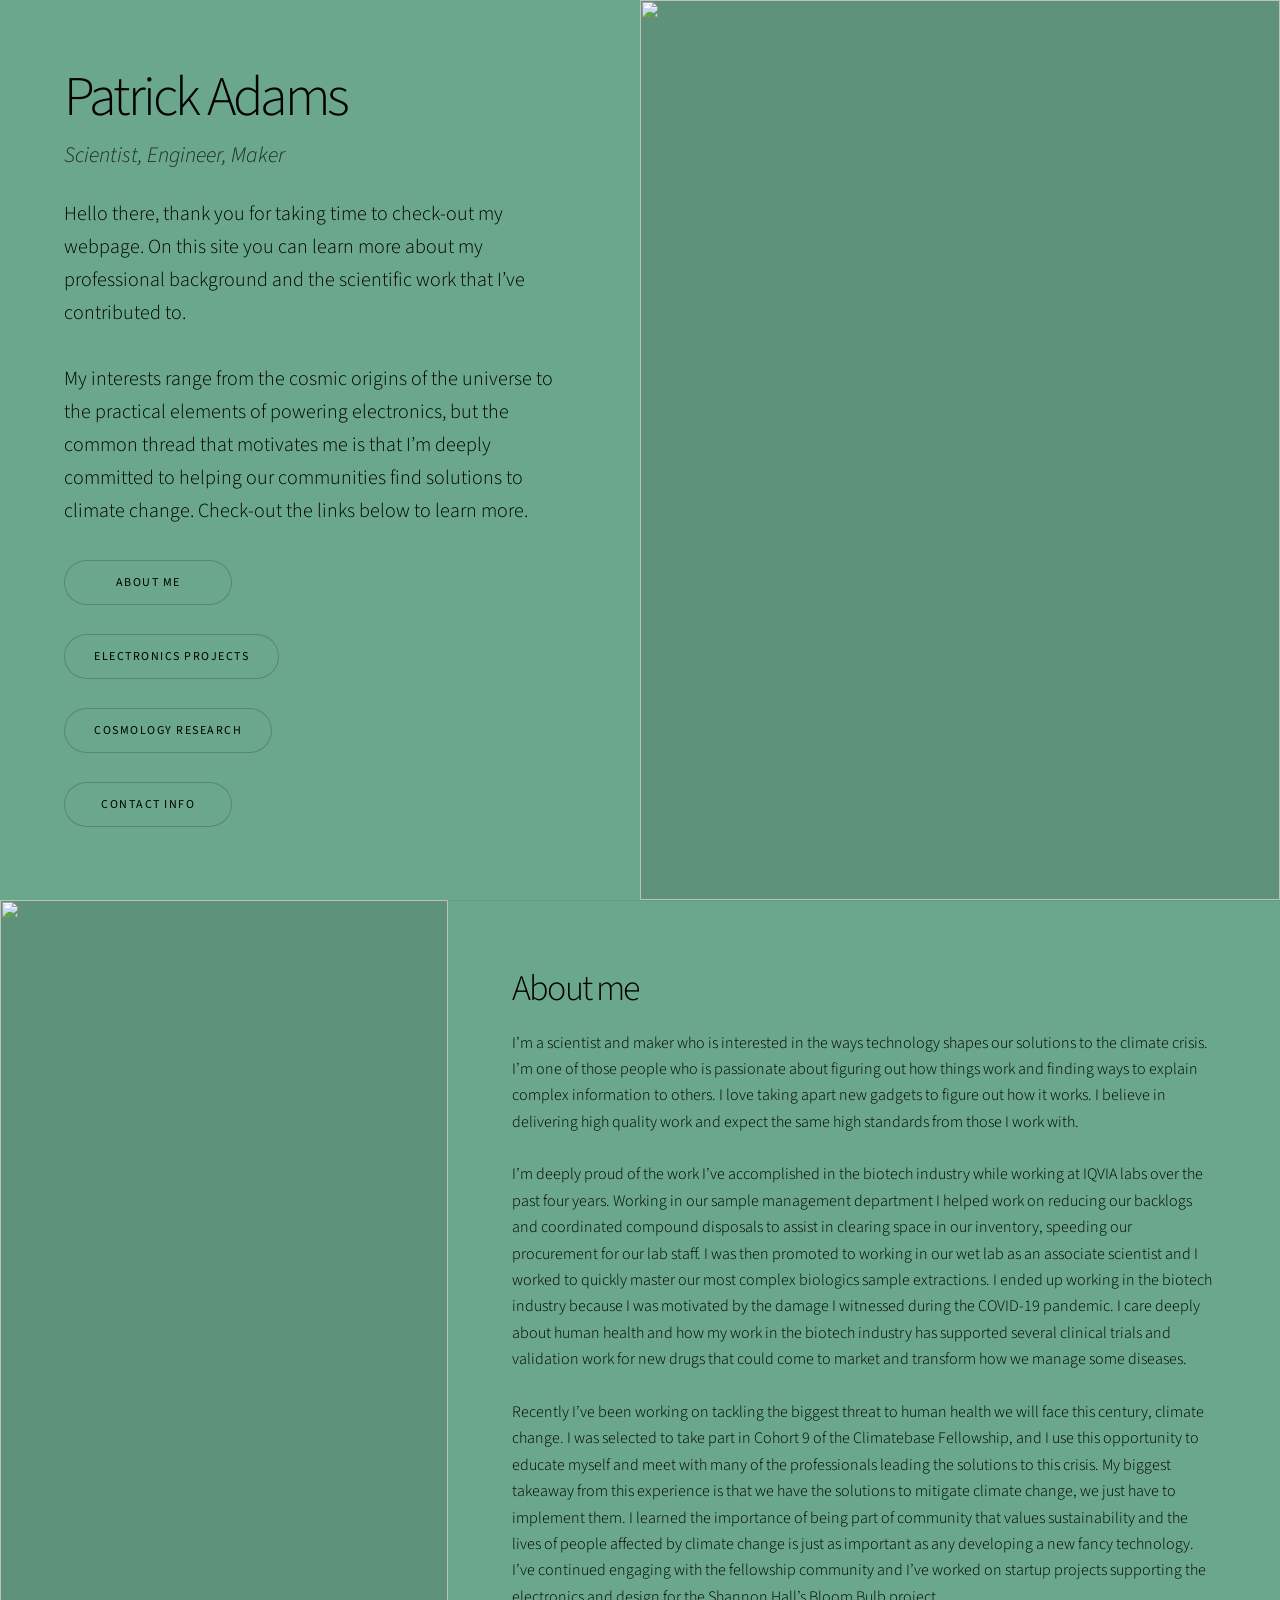
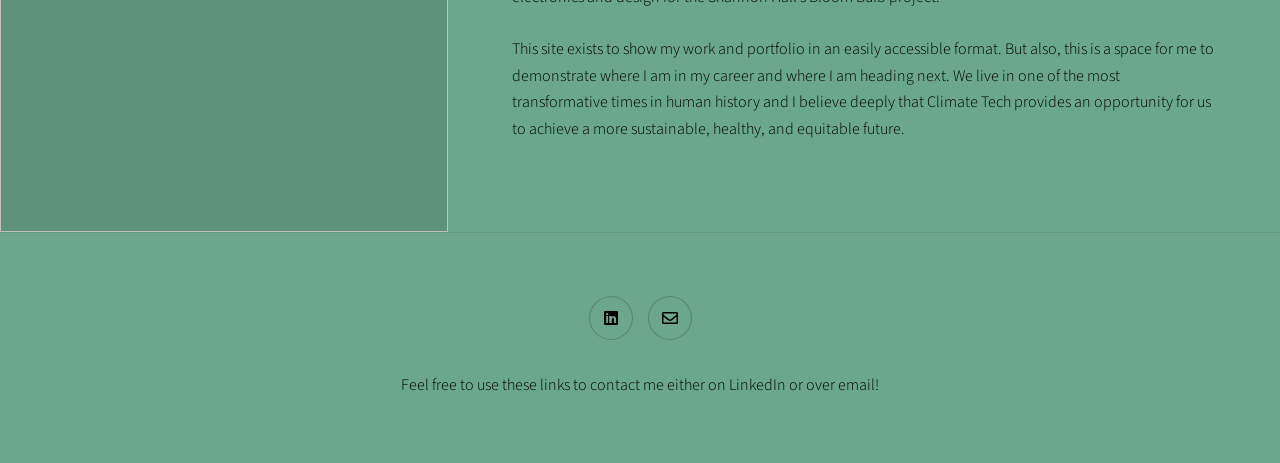
==== index.html @ 227786c7 "Update index.html" ====
<!DOCTYPE HTML>

<html>
	<head>
		<title>Patrick's Professional Portfolio</title>
		<link rel="icon" type="image/x-icon" href="/sequoia.png">
		<meta charset="utf-8" />
		<meta name="viewport" content="width=device-width, initial-scale=1, user-scalable=no" />
		<link rel="stylesheet" href="assets/css/main.css" />
		<noscript><link rel="stylesheet" href="assets/css/noscript.css" /></noscript>
	</head>
	<body class="is-preload">

		<!-- Wrapper -->
			<div id="wrapper" class="divided">

				<!-- Main Intro Section -->
					<section class="banner style1 orient-left content-align-left image-position-center fullscreen onload-image-fade-in onload-content-fade-right color7">
						<div class="content">
							<header>
								<h1>Patrick Adams</h1>
								<p>Scientist, Engineer, Maker </p>
							</header>
							<p class="major"> Hello there, thank you for taking time to check-out my webpage. On this site you can learn more about my professional background and the scientific work that I’ve contributed to. <br><br> 
								My interests range from the cosmic origins of the universe to the practical elements of powering electronics, but the common thread that motivates me is that I’m deeply committed to helping our communities find solutions to climate change. Check-out the links below to learn more.</p>
							<ul class="actions stacked">
								<li> <a href="#aboutme" class="button big wide smooth-scroll-middle">About Me</a></li>
								<li> <a href="./electronics.html" class="button big wide smooth-scroll-middle">Electronics Projects</a> </li>
								<li> <a href="./cosmology.html" class="button big wide smooth-scroll-middle">Cosmology Research</a> </li>
								<li> <a href="#contact" class="button big wide smooth-scroll-middle">Contact Info</a></li>
							</ul>
						</div>
						<div class="image">
							<img src="images/1155.jpg" alt="" />
						</div>
					</section>

				<!-- About me section -->
					<section class="spotlight style1 orient-right content-align-left image-position-center onscroll-image-fade-in color7" id="first">
						<div class="content">
							<header>
								<h2 id="aboutme">About me</h2>
							</header>
								<p>I’m a scientist and maker who is interested in the ways technology shapes our solutions to the climate crisis. I’m one of those people who is passionate about figuring out how things work and finding ways to explain complex information to others. I love taking apart new gadgets to figure out how it works. I believe in delivering high quality work and expect the same high standards from those I work with. <br><br>

I’m deeply proud of the work I’ve accomplished in the biotech industry while working at IQVIA labs over the past four years. Working in our sample management department I helped work on reducing our backlogs and coordinated compound disposals to assist in clearing space in our inventory, speeding our procurement for our lab staff. I was then promoted to working in our wet lab as an associate scientist and I worked to quickly master our most complex biologics sample extractions. I ended up working in the biotech industry because I was motivated by the damage I witnessed during the COVID-19 pandemic. I care deeply about human health and how my work in the biotech industry has supported several clinical trials and validation work for new drugs that could come to market and transform how we manage some diseases.<br><br> 

Recently I’ve been working on tackling the biggest threat to human health we will face this century, climate change. I was selected to take part in Cohort 9 of the Climatebase Fellowship, and I use this opportunity to educate myself and meet with many of the professionals leading the solutions to this crisis. My biggest takeaway from this experience is that we have the solutions to mitigate climate change, we just have to implement them. I learned the importance of being part of community that values sustainability and the lives of people affected by climate change is just as important as any developing a new fancy technology. I’ve continued engaging with the fellowship community and I’ve worked on startup projects supporting the electronics and design for the Shannon Hall’s Bloom Bulb project. <br><br>

This site exists to show my work and portfolio in an easily accessible format. But also, this is a space for me to demonstrate where I am in my career and where I am heading next. We live in one of the most transformative times in human history and I believe deeply that Climate Tech provides an opportunity for us to achieve a more sustainable, healthy, and equitable future.<br><br>
</p>
							
						</div>
						<div class="image">
							<img src="images/20220531_130940.jpg" alt="" />
						</div>
					</section>
	<!-- Footer -->
	<footer class="wrapper style1 align-center color7">
		<div id="contact" class="inner">
			<ul class="icons">
				<li><a href="https://www.linkedin.com/in/patrick-adams-a5ba93146/" target="_blank" class="icon brands style2 fa-linkedin"><span class="label">LinkedIn</span></a></li>
				<li><a href="mailto:padams.infinity@gmail.com" class="icon style2 fa-envelope" target="_blank"><span class="label">Email</span></a></li>
			</ul>
			<p>Feel free to use these links to contact me either on LinkedIn or over email!</p>
		</div>
	</footer>
		


		<!-- Scripts -->
			<script src="assets/js/jquery.min.js"></script>
			<script src="assets/js/jquery.scrollex.min.js"></script>
			<script src="assets/js/jquery.scrolly.min.js"></script>
			<script src="assets/js/browser.min.js"></script>
			<script src="assets/js/breakpoints.min.js"></script>
			<script src="assets/js/util.js"></script>
			<script src="assets/js/main.js"></script>

	</body>
</html>
---- assets/css/main.css ----
@import url(fontawesome-all.min.css);
@import url("https://fonts.googleapis.com/css?family=Source+Sans+Pro:300,300i,400,400i");

/*
	Story by HTML5 UP
	html5up.net | @ajlkn
	Free for personal and commercial use under the CCA 3.0 license (html5up.net/license)
*/

html, body, div, span, applet, object,
iframe, h1, h2, h3, h4, h5, h6, p, blockquote,
pre, a, abbr, acronym, address, big, cite,
code, del, dfn, em, img, ins, kbd, q, s, samp,
small, strike, strong, sub, sup, tt, var, b,
u, i, center, dl, dt, dd, ol, ul, li, fieldset,
form, label, legend, table, caption, tbody,
tfoot, thead, tr, th, td, article, aside,
canvas, details, embed, figure, figcaption,
footer, header, hgroup, menu, nav, output, ruby,
section, summary, time, mark, audio, video {
	margin: 0;
	padding: 0;
	border: 0;
	font-size: 100%;
	font: inherit;
	vertical-align: baseline;}

article, aside, details, figcaption, figure,
footer, header, hgroup, menu, nav, section {
	display: block;}

body {
	line-height: 1;
}

ol, ul {
	list-style: none;
}

blockquote, q {
	quotes: none;
}

	blockquote:before, blockquote:after, q:before, q:after {
		content: '';
		content: none;
	}

table {
	border-collapse: collapse;
	border-spacing: 0;
}

body {
	-webkit-text-size-adjust: none;
}

mark {
	background-color: transparent;
	color: inherit;
}

input::-moz-focus-inner {
	border: 0;
	padding: 0;
}

input, select, textarea {
	-moz-appearance: none;
	-webkit-appearance: none;
	-ms-appearance: none;
	appearance: none;
}

/* Basic */

	@-ms-viewport {
		width: device-width;
	}

	body {
		-ms-overflow-style: scrollbar;
	}

	@media screen and (max-width: 480px) {

		html, body {
			min-width: 320px;
		}

	}

	html {
		box-sizing: border-box;
	}

	*, *:before, *:after {
		box-sizing: inherit;
	}

	body {
		background: #ffffff;
	}

		body.is-preload *, body.is-preload *:before, body.is-preload *:after {
			-moz-animation: none !important;
			-webkit-animation: none !important;
			-ms-animation: none !important;
			animation: none !important;
			-moz-transition: none !important;
			-webkit-transition: none !important;
			-ms-transition: none !important;
			transition: none !important;
		}

/* Type */

	html {
		font-size: 18pt;
	}

		@media screen and (max-width: 1680px) {

			html {
				font-size: 14pt;
			}

		}

		@media screen and (max-width: 1280px) {

			html {
				font-size: 12pt;
			}

		}

		@media screen and (max-width: 736px) {

			html {
				font-size: 11pt;
			}

		}

		@media screen and (max-width: 360px) {

			html {
				font-size: 10pt;
			}

		}

	body {
		background-color: #ffffff;
		color: #000000;
	}

	body, input, select, textarea {
		font-family: "Source Sans Pro", Helvetica, sans-serif;
		font-size: 1rem;
		font-weight: 300;
		line-height: 1.65;
	}

	a {
		-moz-transition: color 0.2s ease-in-out;
		-webkit-transition: color 0.2s ease-in-out;
		-ms-transition: color 0.2s ease-in-out;
		transition: color 0.2s ease-in-out;
		text-decoration: underline;
	}

		a:hover {
			text-decoration: none;
		}

	strong, b {
		font-weight: 400;
	}

	em, i {
		font-style: italic;
	}

	p {
		margin: 0 0 2rem 0;
	}

		p.major {
			font-size: 1.25rem;
		}

	h1, h2, h3, h4, h5, h6 {
		font-weight: 300;
		line-height: 1.375;
		letter-spacing: -0.05em;
		margin: 0 0 1rem 0;
	}

		h1 a, h2 a, h3 a, h4 a, h5 a, h6 a {
			color: inherit;
			text-decoration: none;
		}

	h1 {
		font-size: 3.5rem;
		line-height: 1.2;
	}

	h2 {
		font-size: 2.25rem;
	}

	h3 {
		font-size: 1.5rem;
	}

	h4 {
		font-size: 1.1rem;
	}

	h5 {
		font-size: 0.9rem;
	}

	h6 {
		font-size: 0.7rem;
	}

	sub {
		font-size: 0.8rem;
		position: relative;
		top: 0.5rem;
	}

	sup {
		font-size: 0.8rem;
		position: relative;
		top: -0.5rem;
	}

	blockquote {
		border-left: solid 4px;
		font-style: italic;
		margin: 0 0 2rem 0;
		padding: 0.5rem 0 0.5rem 2rem;
	}

	code {
		border-radius: 4px;
		font-family: "Courier New", monospace;
		font-size: 0.9em;
		margin: 0 0.25rem;
		padding: 0.25rem 0.325rem;
	}

	pre {
		-webkit-overflow-scrolling: touch;
		font-family: "Courier New", monospace;
		font-size: 0.9em;
		margin: 0 0 2rem 0;
	}

		pre code {
			display: block;
			line-height: 1.5;
			padding: 0.75rem 1rem;
			overflow-x: auto;
		}

	hr {
		border: 0;
		border-bottom: solid 1px;
		margin: 2.5rem 0;
	}

		hr.major {
			margin: 3.5rem 0;
		}

	.align-left {
		text-align: left;
	}

	.align-center {
		text-align: center;
	}

	.align-right {
		text-align: right;
	}

	@media screen and (max-width: 736px) {

		p.major {
			font-size: 1.1rem;
		}

		h1 {
			font-size: 2.5rem;
		}

		h2 {
			font-size: 2rem;
		}

		h3 {
			font-size: 1.25rem;
		}

		h4 {
			font-size: 1rem;
		}

	}

	input, select, textarea {
		color: #000000;
	}

	a {
		color: #000000;
	}

		a:hover {
			color: #47D3E5;
		}

	strong, b {
		color: #000000;
	}

	h1, h2, h3, h4, h5, h6 {
		color: #000000;
	}

	blockquote {
		border-left-color: rgba(0, 0, 0, 0.2);
	}

	code {
		background: rgba(0, 0, 0, 0.05);
		border-color: rgba(0, 0, 0, 0.2);
	}

	hr {
		border-bottom-color: rgba(0, 0, 0, 0.2);
	}

/* Row */

	.row {
		display: flex;
		flex-wrap: wrap;
		box-sizing: border-box;
		align-items: stretch;
	}

		.row > * {
			box-sizing: border-box;
		}

		.row.gtr-uniform > * > :last-child {
			margin-bottom: 0;
		}

		.row.aln-left {
			justify-content: flex-start;
		}

		.row.aln-center {
			justify-content: center;
		}

		.row.aln-right {
			justify-content: flex-end;
		}

		.row.aln-top {
			align-items: flex-start;
		}

		.row.aln-middle {
			align-items: center;
		}

		.row.aln-bottom {
			align-items: flex-end;
		}

		.row > .imp {
			order: -1;
		}

		.row > .col-1 {
			width: 8.33333%;
		}

		.row > .off-1 {
			margin-left: 8.33333%;
		}

		.row > .col-2 {
			width: 16.66667%;
		}

		.row > .off-2 {
			margin-left: 16.66667%;
		}

		.row > .col-3 {
			width: 25%;
		}

		.row > .off-3 {
			margin-left: 25%;
		}

		.row > .col-4 {
			width: 33.33333%;
		}

		.row > .off-4 {
			margin-left: 33.33333%;
		}

		.row > .col-5 {
			width: 41.66667%;
		}

		.row > .off-5 {
			margin-left: 41.66667%;
		}

		.row > .col-6 {
			width: 50%;
		}

		.row > .off-6 {
			margin-left: 50%;
		}

		.row > .col-7 {
			width: 58.33333%;
		}

		.row > .off-7 {
			margin-left: 58.33333%;
		}

		.row > .col-8 {
			width: 66.66667%;
		}

		.row > .off-8 {
			margin-left: 66.66667%;
		}

		.row > .col-9 {
			width: 75%;
		}

		.row > .off-9 {
			margin-left: 75%;
		}

		.row > .col-10 {
			width: 83.33333%;
		}

		.row > .off-10 {
			margin-left: 83.33333%;
		}

		.row > .col-11 {
			width: 91.66667%;
		}

		.row > .off-11 {
			margin-left: 91.66667%;
		}

		.row > .col-12 {
			width: 100%;
		}

		.row > .off-12 {
			margin-left: 100%;
		}

		.row.gtr-0 {
			margin-top: 0;
			margin-left: 0rem;
		}

			.row.gtr-0 > * {
				padding: 0 0 0 0rem;
			}

			.row.gtr-0.gtr-uniform {
				margin-top: 0rem;
			}

				.row.gtr-0.gtr-uniform > * {
					padding-top: 0rem;
				}

		.row.gtr-25 {
			margin-top: 0;
			margin-left: -0.5rem;
		}

			.row.gtr-25 > * {
				padding: 0 0 0 0.5rem;
			}

			.row.gtr-25.gtr-uniform {
				margin-top: -0.5rem;
			}

				.row.gtr-25.gtr-uniform > * {
					padding-top: 0.5rem;
				}

		.row.gtr-50 {
			margin-top: 0;
			margin-left: -1rem;
		}

			.row.gtr-50 > * {
				padding: 0 0 0 1rem;
			}

			.row.gtr-50.gtr-uniform {
				margin-top: -1rem;
			}

				.row.gtr-50.gtr-uniform > * {
					padding-top: 1rem;
				}

		.row {
			margin-top: 0;
			margin-left: -2rem;
		}

			.row > * {
				padding: 0 0 0 2rem;
			}

			.row.gtr-uniform {
				margin-top: -2rem;
			}

				.row.gtr-uniform > * {
					padding-top: 2rem;
				}

		.row.gtr-150 {
			margin-top: 0;
			margin-left: -3rem;
		}

			.row.gtr-150 > * {
				padding: 0 0 0 3rem;
			}

			.row.gtr-150.gtr-uniform {
				margin-top: -3rem;
			}

				.row.gtr-150.gtr-uniform > * {
					padding-top: 3rem;
				}

		.row.gtr-200 {
			margin-top: 0;
			margin-left: -4rem;
		}

			.row.gtr-200 > * {
				padding: 0 0 0 4rem;
			}

			.row.gtr-200.gtr-uniform {
				margin-top: -4rem;
			}

				.row.gtr-200.gtr-uniform > * {
					padding-top: 4rem;
				}

		@media screen and (max-width: 1680px) {

			.row {
				display: flex;
				flex-wrap: wrap;
				box-sizing: border-box;
				align-items: stretch;
			}

				.row > * {
					box-sizing: border-box;
				}

				.row.gtr-uniform > * > :last-child {
					margin-bottom: 0;
				}

				.row.aln-left {
					justify-content: flex-start;
				}

				.row.aln-center {
					justify-content: center;
				}

				.row.aln-right {
					justify-content: flex-end;
				}

				.row.aln-top {
					align-items: flex-start;
				}

				.row.aln-middle {
					align-items: center;
				}

				.row.aln-bottom {
					align-items: flex-end;
				}

				.row > .imp-xlarge {
					order: -1;
				}

				.row > .col-1-xlarge {
					width: 8.33333%;
				}

				.row > .off-1-xlarge {
					margin-left: 8.33333%;
				}

				.row > .col-2-xlarge {
					width: 16.66667%;
				}

				.row > .off-2-xlarge {
					margin-left: 16.66667%;
				}

				.row > .col-3-xlarge {
					width: 25%;
				}

				.row > .off-3-xlarge {
					margin-left: 25%;
				}

				.row > .col-4-xlarge {
					width: 33.33333%;
				}

				.row > .off-4-xlarge {
					margin-left: 33.33333%;
				}

				.row > .col-5-xlarge {
					width: 41.66667%;
				}

				.row > .off-5-xlarge {
					margin-left: 41.66667%;
				}

				.row > .col-6-xlarge {
					width: 50%;
				}

				.row > .off-6-xlarge {
					margin-left: 50%;
				}

				.row > .col-7-xlarge {
					width: 58.33333%;
				}

				.row > .off-7-xlarge {
					margin-left: 58.33333%;
				}

				.row > .col-8-xlarge {
					width: 66.66667%;
				}

				.row > .off-8-xlarge {
					margin-left: 66.66667%;
				}

				.row > .col-9-xlarge {
					width: 75%;
				}

				.row > .off-9-xlarge {
					margin-left: 75%;
				}

				.row > .col-10-xlarge {
					width: 83.33333%;
				}

				.row > .off-10-xlarge {
					margin-left: 83.33333%;
				}

				.row > .col-11-xlarge {
					width: 91.66667%;
				}

				.row > .off-11-xlarge {
					margin-left: 91.66667%;
				}

				.row > .col-12-xlarge {
					width: 100%;
				}

				.row > .off-12-xlarge {
					margin-left: 100%;
				}

				.row.gtr-0 {
					margin-top: 0;
					margin-left: 0rem;
				}

					.row.gtr-0 > * {
						padding: 0 0 0 0rem;
					}

					.row.gtr-0.gtr-uniform {
						margin-top: 0rem;
					}

						.row.gtr-0.gtr-uniform > * {
							padding-top: 0rem;
						}

				.row.gtr-25 {
					margin-top: 0;
					margin-left: -0.5rem;
				}

					.row.gtr-25 > * {
						padding: 0 0 0 0.5rem;
					}

					.row.gtr-25.gtr-uniform {
						margin-top: -0.5rem;
					}

						.row.gtr-25.gtr-uniform > * {
							padding-top: 0.5rem;
						}

				.row.gtr-50 {
					margin-top: 0;
					margin-left: -1rem;
				}

					.row.gtr-50 > * {
						padding: 0 0 0 1rem;
					}

					.row.gtr-50.gtr-uniform {
						margin-top: -1rem;
					}

						.row.gtr-50.gtr-uniform > * {
							padding-top: 1rem;
						}

				.row {
					margin-top: 0;
					margin-left: -2rem;
				}

					.row > * {
						padding: 0 0 0 2rem;
					}

					.row.gtr-uniform {
						margin-top: -2rem;
					}

						.row.gtr-uniform > * {
							padding-top: 2rem;
						}

				.row.gtr-150 {
					margin-top: 0;
					margin-left: -3rem;
				}

					.row.gtr-150 > * {
						padding: 0 0 0 3rem;
					}

					.row.gtr-150.gtr-uniform {
						margin-top: -3rem;
					}

						.row.gtr-150.gtr-uniform > * {
							padding-top: 3rem;
						}

				.row.gtr-200 {
					margin-top: 0;
					margin-left: -4rem;
				}

					.row.gtr-200 > * {
						padding: 0 0 0 4rem;
					}

					.row.gtr-200.gtr-uniform {
						margin-top: -4rem;
					}

						.row.gtr-200.gtr-uniform > * {
							padding-top: 4rem;
						}

		}

		@media screen and (max-width: 1280px) {

			.row {
				display: flex;
				flex-wrap: wrap;
				box-sizing: border-box;
				align-items: stretch;
			}

				.row > * {
					box-sizing: border-box;
				}

				.row.gtr-uniform > * > :last-child {
					margin-bottom: 0;
				}

				.row.aln-left {
					justify-content: flex-start;
				}

				.row.aln-center {
					justify-content: center;
				}

				.row.aln-right {
					justify-content: flex-end;
				}

				.row.aln-top {
					align-items: flex-start;
				}

				.row.aln-middle {
					align-items: center;
				}

				.row.aln-bottom {
					align-items: flex-end;
				}

				.row > .imp-large {
					order: -1;
				}

				.row > .col-1-large {
					width: 8.33333%;
				}

				.row > .off-1-large {
					margin-left: 8.33333%;
				}

				.row > .col-2-large {
					width: 16.66667%;
				}

				.row > .off-2-large {
					margin-left: 16.66667%;
				}

				.row > .col-3-large {
					width: 25%;
				}

				.row > .off-3-large {
					margin-left: 25%;
				}

				.row > .col-4-large {
					width: 33.33333%;
				}

				.row > .off-4-large {
					margin-left: 33.33333%;
				}

				.row > .col-5-large {
					width: 41.66667%;
				}

				.row > .off-5-large {
					margin-left: 41.66667%;
				}

				.row > .col-6-large {
					width: 50%;
				}

				.row > .off-6-large {
					margin-left: 50%;
				}

				.row > .col-7-large {
					width: 58.33333%;
				}

				.row > .off-7-large {
					margin-left: 58.33333%;
				}

				.row > .col-8-large {
					width: 66.66667%;
				}

				.row > .off-8-large {
					margin-left: 66.66667%;
				}

				.row > .col-9-large {
					width: 75%;
				}

				.row > .off-9-large {
					margin-left: 75%;
				}

				.row > .col-10-large {
					width: 83.33333%;
				}

				.row > .off-10-large {
					margin-left: 83.33333%;
				}

				.row > .col-11-large {
					width: 91.66667%;
				}

				.row > .off-11-large {
					margin-left: 91.66667%;
				}

				.row > .col-12-large {
					width: 100%;
				}

				.row > .off-12-large {
					margin-left: 100%;
				}

				.row.gtr-0 {
					margin-top: 0;
					margin-left: 0rem;
				}

					.row.gtr-0 > * {
						padding: 0 0 0 0rem;
					}

					.row.gtr-0.gtr-uniform {
						margin-top: 0rem;
					}

						.row.gtr-0.gtr-uniform > * {
							padding-top: 0rem;
						}

				.row.gtr-25 {
					margin-top: 0;
					margin-left: -0.5rem;
				}

					.row.gtr-25 > * {
						padding: 0 0 0 0.5rem;
					}

					.row.gtr-25.gtr-uniform {
						margin-top: -0.5rem;
					}

						.row.gtr-25.gtr-uniform > * {
							padding-top: 0.5rem;
						}

				.row.gtr-50 {
					margin-top: 0;
					margin-left: -1rem;
				}

					.row.gtr-50 > * {
						padding: 0 0 0 1rem;
					}

					.row.gtr-50.gtr-uniform {
						margin-top: -1rem;
					}

						.row.gtr-50.gtr-uniform > * {
							padding-top: 1rem;
						}

				.row {
					margin-top: 0;
					margin-left: -2rem;
				}

					.row > * {
						padding: 0 0 0 2rem;
					}

					.row.gtr-uniform {
						margin-top: -2rem;
					}

						.row.gtr-uniform > * {
							padding-top: 2rem;
						}

				.row.gtr-150 {
					margin-top: 0;
					margin-left: -3rem;
				}

					.row.gtr-150 > * {
						padding: 0 0 0 3rem;
					}

					.row.gtr-150.gtr-uniform {
						margin-top: -3rem;
					}

						.row.gtr-150.gtr-uniform > * {
							padding-top: 3rem;
						}

				.row.gtr-200 {
					margin-top: 0;
					margin-left: -4rem;
				}

					.row.gtr-200 > * {
						padding: 0 0 0 4rem;
					}

					.row.gtr-200.gtr-uniform {
						margin-top: -4rem;
					}

						.row.gtr-200.gtr-uniform > * {
							padding-top: 4rem;
						}

		}

		@media screen and (max-width: 980px) {

			.row {
				display: flex;
				flex-wrap: wrap;
				box-sizing: border-box;
				align-items: stretch;
			}

				.row > * {
					box-sizing: border-box;
				}

				.row.gtr-uniform > * > :last-child {
					margin-bottom: 0;
				}

				.row.aln-left {
					justify-content: flex-start;
				}

				.row.aln-center {
					justify-content: center;
				}

				.row.aln-right {
					justify-content: flex-end;
				}

				.row.aln-top {
					align-items: flex-start;
				}

				.row.aln-middle {
					align-items: center;
				}

				.row.aln-bottom {
					align-items: flex-end;
				}

				.row > .imp-medium {
					order: -1;
				}

				.row > .col-1-medium {
					width: 8.33333%;
				}

				.row > .off-1-medium {
					margin-left: 8.33333%;
				}

				.row > .col-2-medium {
					width: 16.66667%;
				}

				.row > .off-2-medium {
					margin-left: 16.66667%;
				}

				.row > .col-3-medium {
					width: 25%;
				}

				.row > .off-3-medium {
					margin-left: 25%;
				}

				.row > .col-4-medium {
					width: 33.33333%;
				}

				.row > .off-4-medium {
					margin-left: 33.33333%;
				}

				.row > .col-5-medium {
					width: 41.66667%;
				}

				.row > .off-5-medium {
					margin-left: 41.66667%;
				}

				.row > .col-6-medium {
					width: 50%;
				}

				.row > .off-6-medium {
					margin-left: 50%;
				}

				.row > .col-7-medium {
					width: 58.33333%;
				}

				.row > .off-7-medium {
					margin-left: 58.33333%;
				}

				.row > .col-8-medium {
					width: 66.66667%;
				}

				.row > .off-8-medium {
					margin-left: 66.66667%;
				}

				.row > .col-9-medium {
					width: 75%;
				}

				.row > .off-9-medium {
					margin-left: 75%;
				}

				.row > .col-10-medium {
					width: 83.33333%;
				}

				.row > .off-10-medium {
					margin-left: 83.33333%;
				}

				.row > .col-11-medium {
					width: 91.66667%;
				}

				.row > .off-11-medium {
					margin-left: 91.66667%;
				}

				.row > .col-12-medium {
					width: 100%;
				}

				.row > .off-12-medium {
					margin-left: 100%;
				}

				.row.gtr-0 {
					margin-top: 0;
					margin-left: 0rem;
				}

					.row.gtr-0 > * {
						padding: 0 0 0 0rem;
					}

					.row.gtr-0.gtr-uniform {
						margin-top: 0rem;
					}

						.row.gtr-0.gtr-uniform > * {
							padding-top: 0rem;
						}

				.row.gtr-25 {
					margin-top: 0;
					margin-left: -0.5rem;
				}

					.row.gtr-25 > * {
						padding: 0 0 0 0.5rem;
					}

					.row.gtr-25.gtr-uniform {
						margin-top: -0.5rem;
					}

						.row.gtr-25.gtr-uniform > * {
							padding-top: 0.5rem;
						}

				.row.gtr-50 {
					margin-top: 0;
					margin-left: -1rem;
				}

					.row.gtr-50 > * {
						padding: 0 0 0 1rem;
					}

					.row.gtr-50.gtr-uniform {
						margin-top: -1rem;
					}

						.row.gtr-50.gtr-uniform > * {
							padding-top: 1rem;
						}

				.row {
					margin-top: 0;
					margin-left: -2rem;
				}

					.row > * {
						padding: 0 0 0 2rem;
					}

					.row.gtr-uniform {
						margin-top: -2rem;
					}

						.row.gtr-uniform > * {
							padding-top: 2rem;
						}

				.row.gtr-150 {
					margin-top: 0;
					margin-left: -3rem;
				}

					.row.gtr-150 > * {
						padding: 0 0 0 3rem;
					}

					.row.gtr-150.gtr-uniform {
						margin-top: -3rem;
					}

						.row.gtr-150.gtr-uniform > * {
							padding-top: 3rem;
						}

				.row.gtr-200 {
					margin-top: 0;
					margin-left: -4rem;
				}

					.row.gtr-200 > * {
						padding: 0 0 0 4rem;
					}

					.row.gtr-200.gtr-uniform {
						margin-top: -4rem;
					}

						.row.gtr-200.gtr-uniform > * {
							padding-top: 4rem;
						}

		}

		@media screen and (max-width: 736px) {

			.row {
				display: flex;
				flex-wrap: wrap;
				box-sizing: border-box;
				align-items: stretch;
			}

				.row > * {
					box-sizing: border-box;
				}

				.row.gtr-uniform > * > :last-child {
					margin-bottom: 0;
				}

				.row.aln-left {
					justify-content: flex-start;
				}

				.row.aln-center {
					justify-content: center;
				}

				.row.aln-right {
					justify-content: flex-end;
				}

				.row.aln-top {
					align-items: flex-start;
				}

				.row.aln-middle {
					align-items: center;
				}

				.row.aln-bottom {
					align-items: flex-end;
				}

				.row > .imp-small {
					order: -1;
				}

				.row > .col-1-small {
					width: 8.33333%;
				}

				.row > .off-1-small {
					margin-left: 8.33333%;
				}

				.row > .col-2-small {
					width: 16.66667%;
				}

				.row > .off-2-small {
					margin-left: 16.66667%;
				}

				.row > .col-3-small {
					width: 25%;
				}

				.row > .off-3-small {
					margin-left: 25%;
				}

				.row > .col-4-small {
					width: 33.33333%;
				}

				.row > .off-4-small {
					margin-left: 33.33333%;
				}

				.row > .col-5-small {
					width: 41.66667%;
				}

				.row > .off-5-small {
					margin-left: 41.66667%;
				}

				.row > .col-6-small {
					width: 50%;
				}

				.row > .off-6-small {
					margin-left: 50%;
				}

				.row > .col-7-small {
					width: 58.33333%;
				}

				.row > .off-7-small {
					margin-left: 58.33333%;
				}

				.row > .col-8-small {
					width: 66.66667%;
				}

				.row > .off-8-small {
					margin-left: 66.66667%;
				}

				.row > .col-9-small {
					width: 75%;
				}

				.row > .off-9-small {
					margin-left: 75%;
				}

				.row > .col-10-small {
					width: 83.33333%;
				}

				.row > .off-10-small {
					margin-left: 83.33333%;
				}

				.row > .col-11-small {
					width: 91.66667%;
				}

				.row > .off-11-small {
					margin-left: 91.66667%;
				}

				.row > .col-12-small {
					width: 100%;
				}

				.row > .off-12-small {
					margin-left: 100%;
				}

				.row.gtr-0 {
					margin-top: 0;
					margin-left: 0rem;
				}

					.row.gtr-0 > * {
						padding: 0 0 0 0rem;
					}

					.row.gtr-0.gtr-uniform {
						margin-top: 0rem;
					}

						.row.gtr-0.gtr-uniform > * {
							padding-top: 0rem;
						}

				.row.gtr-25 {
					margin-top: 0;
					margin-left: -0.5rem;
				}

					.row.gtr-25 > * {
						padding: 0 0 0 0.5rem;
					}

					.row.gtr-25.gtr-uniform {
						margin-top: -0.5rem;
					}

						.row.gtr-25.gtr-uniform > * {
							padding-top: 0.5rem;
						}

				.row.gtr-50 {
					margin-top: 0;
					margin-left: -1rem;
				}

					.row.gtr-50 > * {
						padding: 0 0 0 1rem;
					}

					.row.gtr-50.gtr-uniform {
						margin-top: -1rem;
					}

						.row.gtr-50.gtr-uniform > * {
							padding-top: 1rem;
						}

				.row {
					margin-top: 0;
					margin-left: -2rem;
				}

					.row > * {
						padding: 0 0 0 2rem;
					}

					.row.gtr-uniform {
						margin-top: -2rem;
					}

						.row.gtr-uniform > * {
							padding-top: 2rem;
						}

				.row.gtr-150 {
					margin-top: 0;
					margin-left: -3rem;
				}

					.row.gtr-150 > * {
						padding: 0 0 0 3rem;
					}

					.row.gtr-150.gtr-uniform {
						margin-top: -3rem;
					}

						.row.gtr-150.gtr-uniform > * {
							padding-top: 3rem;
						}

				.row.gtr-200 {
					margin-top: 0;
					margin-left: -4rem;
				}

					.row.gtr-200 > * {
						padding: 0 0 0 4rem;
					}

					.row.gtr-200.gtr-uniform {
						margin-top: -4rem;
					}

						.row.gtr-200.gtr-uniform > * {
							padding-top: 4rem;
						}

		}

		@media screen and (max-width: 480px) {

			.row {
				display: flex;
				flex-wrap: wrap;
				box-sizing: border-box;
				align-items: stretch;
			}

				.row > * {
					box-sizing: border-box;
				}

				.row.gtr-uniform > * > :last-child {
					margin-bottom: 0;
				}

				.row.aln-left {
					justify-content: flex-start;
				}

				.row.aln-center {
					justify-content: center;
				}

				.row.aln-right {
					justify-content: flex-end;
				}

				.row.aln-top {
					align-items: flex-start;
				}

				.row.aln-middle {
					align-items: center;
				}

				.row.aln-bottom {
					align-items: flex-end;
				}

				.row > .imp-xsmall {
					order: -1;
				}

				.row > .col-1-xsmall {
					width: 8.33333%;
				}

				.row > .off-1-xsmall {
					margin-left: 8.33333%;
				}

				.row > .col-2-xsmall {
					width: 16.66667%;
				}

				.row > .off-2-xsmall {
					margin-left: 16.66667%;
				}

				.row > .col-3-xsmall {
					width: 25%;
				}

				.row > .off-3-xsmall {
					margin-left: 25%;
				}

				.row > .col-4-xsmall {
					width: 33.33333%;
				}

				.row > .off-4-xsmall {
					margin-left: 33.33333%;
				}

				.row > .col-5-xsmall {
					width: 41.66667%;
				}

				.row > .off-5-xsmall {
					margin-left: 41.66667%;
				}

				.row > .col-6-xsmall {
					width: 50%;
				}

				.row > .off-6-xsmall {
					margin-left: 50%;
				}

				.row > .col-7-xsmall {
					width: 58.33333%;
				}

				.row > .off-7-xsmall {
					margin-left: 58.33333%;
				}

				.row > .col-8-xsmall {
					width: 66.66667%;
				}

				.row > .off-8-xsmall {
					margin-left: 66.66667%;
				}

				.row > .col-9-xsmall {
					width: 75%;
				}

				.row > .off-9-xsmall {
					margin-left: 75%;
				}

				.row > .col-10-xsmall {
					width: 83.33333%;
				}

				.row > .off-10-xsmall {
					margin-left: 83.33333%;
				}

				.row > .col-11-xsmall {
					width: 91.66667%;
				}

				.row > .off-11-xsmall {
					margin-left: 91.66667%;
				}

				.row > .col-12-xsmall {
					width: 100%;
				}

				.row > .off-12-xsmall {
					margin-left: 100%;
				}

				.row.gtr-0 {
					margin-top: 0;
					margin-left: 0rem;
				}

					.row.gtr-0 > * {
						padding: 0 0 0 0rem;
					}

					.row.gtr-0.gtr-uniform {
						margin-top: 0rem;
					}

						.row.gtr-0.gtr-uniform > * {
							padding-top: 0rem;
						}

				.row.gtr-25 {
					margin-top: 0;
					margin-left: -0.5rem;
				}

					.row.gtr-25 > * {
						padding: 0 0 0 0.5rem;
					}

					.row.gtr-25.gtr-uniform {
						margin-top: -0.5rem;
					}

						.row.gtr-25.gtr-uniform > * {
							padding-top: 0.5rem;
						}

				.row.gtr-50 {
					margin-top: 0;
					margin-left: -1rem;
				}

					.row.gtr-50 > * {
						padding: 0 0 0 1rem;
					}

					.row.gtr-50.gtr-uniform {
						margin-top: -1rem;
					}

						.row.gtr-50.gtr-uniform > * {
							padding-top: 1rem;
						}

				.row {
					margin-top: 0;
					margin-left: -2rem;
				}

					.row > * {
						padding: 0 0 0 2rem;
					}

					.row.gtr-uniform {
						margin-top: -2rem;
					}

						.row.gtr-uniform > * {
							padding-top: 2rem;
						}

				.row.gtr-150 {
					margin-top: 0;
					margin-left: -3rem;
				}

					.row.gtr-150 > * {
						padding: 0 0 0 3rem;
					}

					.row.gtr-150.gtr-uniform {
						margin-top: -3rem;
					}

						.row.gtr-150.gtr-uniform > * {
							padding-top: 3rem;
						}

				.row.gtr-200 {
					margin-top: 0;
					margin-left: -4rem;
				}

					.row.gtr-200 > * {
						padding: 0 0 0 4rem;
					}

					.row.gtr-200.gtr-uniform {
						margin-top: -4rem;
					}

						.row.gtr-200.gtr-uniform > * {
							padding-top: 4rem;
						}

		}

		@media screen and (max-width: 360px) {

			.row {
				display: flex;
				flex-wrap: wrap;
				box-sizing: border-box;
				align-items: stretch;
			}

				.row > * {
					box-sizing: border-box;
				}

				.row.gtr-uniform > * > :last-child {
					margin-bottom: 0;
				}

				.row.aln-left {
					justify-content: flex-start;
				}

				.row.aln-center {
					justify-content: center;
				}

				.row.aln-right {
					justify-content: flex-end;
				}

				.row.aln-top {
					align-items: flex-start;
				}

				.row.aln-middle {
					align-items: center;
				}

				.row.aln-bottom {
					align-items: flex-end;
				}

				.row > .imp-xxsmall {
					order: -1;
				}

				.row > .col-1-xxsmall {
					width: 8.33333%;
				}

				.row > .off-1-xxsmall {
					margin-left: 8.33333%;
				}

				.row > .col-2-xxsmall {
					width: 16.66667%;
				}

				.row > .off-2-xxsmall {
					margin-left: 16.66667%;
				}

				.row > .col-3-xxsmall {
					width: 25%;
				}

				.row > .off-3-xxsmall {
					margin-left: 25%;
				}

				.row > .col-4-xxsmall {
					width: 33.33333%;
				}

				.row > .off-4-xxsmall {
					margin-left: 33.33333%;
				}

				.row > .col-5-xxsmall {
					width: 41.66667%;
				}

				.row > .off-5-xxsmall {
					margin-left: 41.66667%;
				}

				.row > .col-6-xxsmall {
					width: 50%;
				}

				.row > .off-6-xxsmall {
					margin-left: 50%;
				}

				.row > .col-7-xxsmall {
					width: 58.33333%;
				}

				.row > .off-7-xxsmall {
					margin-left: 58.33333%;
				}

				.row > .col-8-xxsmall {
					width: 66.66667%;
				}

				.row > .off-8-xxsmall {
					margin-left: 66.66667%;
				}

				.row > .col-9-xxsmall {
					width: 75%;
				}

				.row > .off-9-xxsmall {
					margin-left: 75%;
				}

				.row > .col-10-xxsmall {
					width: 83.33333%;
				}

				.row > .off-10-xxsmall {
					margin-left: 83.33333%;
				}

				.row > .col-11-xxsmall {
					width: 91.66667%;
				}

				.row > .off-11-xxsmall {
					margin-left: 91.66667%;
				}

				.row > .col-12-xxsmall {
					width: 100%;
				}

				.row > .off-12-xxsmall {
					margin-left: 100%;
				}

				.row.gtr-0 {
					margin-top: 0;
					margin-left: 0rem;
				}

					.row.gtr-0 > * {
						padding: 0 0 0 0rem;
					}

					.row.gtr-0.gtr-uniform {
						margin-top: 0rem;
					}

						.row.gtr-0.gtr-uniform > * {
							padding-top: 0rem;
						}

				.row.gtr-25 {
					margin-top: 0;
					margin-left: -0.5rem;
				}

					.row.gtr-25 > * {
						padding: 0 0 0 0.5rem;
					}

					.row.gtr-25.gtr-uniform {
						margin-top: -0.5rem;
					}

						.row.gtr-25.gtr-uniform > * {
							padding-top: 0.5rem;
						}

				.row.gtr-50 {
					margin-top: 0;
					margin-left: -1rem;
				}

					.row.gtr-50 > * {
						padding: 0 0 0 1rem;
					}

					.row.gtr-50.gtr-uniform {
						margin-top: -1rem;
					}

						.row.gtr-50.gtr-uniform > * {
							padding-top: 1rem;
						}

				.row {
					margin-top: 0;
					margin-left: -2rem;
				}

					.row > * {
						padding: 0 0 0 2rem;
					}

					.row.gtr-uniform {
						margin-top: -2rem;
					}

						.row.gtr-uniform > * {
							padding-top: 2rem;
						}

				.row.gtr-150 {
					margin-top: 0;
					margin-left: -3rem;
				}

					.row.gtr-150 > * {
						padding: 0 0 0 3rem;
					}

					.row.gtr-150.gtr-uniform {
						margin-top: -3rem;
					}

						.row.gtr-150.gtr-uniform > * {
							padding-top: 3rem;
						}

				.row.gtr-200 {
					margin-top: 0;
					margin-left: -4rem;
				}

					.row.gtr-200 > * {
						padding: 0 0 0 4rem;
					}

					.row.gtr-200.gtr-uniform {
						margin-top: -4rem;
					}

						.row.gtr-200.gtr-uniform > * {
							padding-top: 4rem;
						}

		}

/* Box */

	.box {
		border-radius: 4px;
		border: solid 1px;
		margin-bottom: 2rem;
		padding: 1.5rem;
	}

		.box > :last-child,
		.box > :last-child > :last-child,
		.box > :last-child > :last-child > :last-child {
			margin-bottom: 0;
		}

		.box.alt {
			border: 0;
			border-radius: 0;
			padding: 0;
		}

	.box {
		border-color: rgba(0, 0, 0, 0.2);
	}

/* Button */

	input[type="submit"],
	input[type="reset"],
	input[type="button"],
	button,
	.button {
		-moz-appearance: none;
		-webkit-appearance: none;
		-ms-appearance: none;
		appearance: none;
		-moz-transition: background-color 0.2s ease-in-out, box-shadow 0.2s ease-in-out, color 0.2s ease-in-out;
		-webkit-transition: background-color 0.2s ease-in-out, box-shadow 0.2s ease-in-out, color 0.2s ease-in-out;
		-ms-transition: background-color 0.2s ease-in-out, box-shadow 0.2s ease-in-out, color 0.2s ease-in-out;
		transition: background-color 0.2s ease-in-out, box-shadow 0.2s ease-in-out, color 0.2s ease-in-out;
		border: 0;
		cursor: pointer;
		display: inline-block;
		font-weight: 400;
		letter-spacing: 0.125em;
		text-align: center;
		text-decoration: none;
		text-transform: uppercase;
		white-space: nowrap;
		font-size: 0.75rem;
		max-width: 20rem;
		height: 3.75em;
		line-height: 3.75em;
		border-radius: 3.75em;
		padding: 0 2.5em;
		text-overflow: ellipsis;
		overflow: hidden;
	}

		input[type="submit"].icon:before,
		input[type="reset"].icon:before,
		input[type="button"].icon:before,
		button.icon:before,
		.button.icon:before {
			margin-right: 0.5rem;
		}

		input[type="submit"].fit,
		input[type="reset"].fit,
		input[type="button"].fit,
		button.fit,
		.button.fit {
			width: 100%;
		}

		input[type="submit"].small,
		input[type="reset"].small,
		input[type="button"].small,
		button.small,
		.button.small {
			font-size: 0.6rem;
			height: 3.325em;
			line-height: 3.325em;
			border-radius: 3.325em;
			padding: 0 2em;
		}

		input[type="submit"].large,
		input[type="reset"].large,
		input[type="button"].large,
		button.large,
		.button.large {
			font-size: 0.8rem;
			height: 4em;
			line-height: 4em;
			border-radius: 4em;
			padding: 0 3em;
		}

		input[type="submit"].wide,
		input[type="reset"].wide,
		input[type="button"].wide,
		button.wide,
		.button.wide {
			min-width: 14em;
		}

		input[type="submit"].disabled, input[type="submit"]:disabled,
		input[type="reset"].disabled,
		input[type="reset"]:disabled,
		input[type="button"].disabled,
		input[type="button"]:disabled,
		button.disabled,
		button:disabled,
		.button.disabled,
		.button:disabled {
			pointer-events: none;
			opacity: 0.25;
		}

	input[type="submit"],
	input[type="reset"],
	input[type="button"],
	button,
	.button {
		background-color: transparent;
		box-shadow: inset 0 0 0 1px rgba(0, 0, 0, 0.2);
		color: #000000 !important;
	}

		input[type="submit"]:hover,
		input[type="reset"]:hover,
		input[type="button"]:hover,
		button:hover,
		.button:hover {
			box-shadow: inset 0 0 0 1px #47D3E5;
			color: #47D3E5 !important;
		}

		input[type="submit"]:active,
		input[type="reset"]:active,
		input[type="button"]:active,
		button:active,
		.button:active {
			background-color: rgba(71, 211, 229, 0.2);
			box-shadow: inset 0 0 0 1px #47D3E5;
			color: #47D3E5 !important;
		}

		input[type="submit"].primary,
		input[type="reset"].primary,
		input[type="button"].primary,
		button.primary,
		.button.primary {
			background-color: #000000;
			box-shadow: none;
			color: #ffffff !important;
		}

			input[type="submit"].primary:hover,
			input[type="reset"].primary:hover,
			input[type="button"].primary:hover,
			button.primary:hover,
			.button.primary:hover {
				background-color: #47D3E5;
			}

			input[type="submit"].primary:active,
			input[type="reset"].primary:active,
			input[type="button"].primary:active,
			button.primary:active,
			.button.primary:active {
				background-color: #1ebdd1;
			}

/* Form */

	form {
		margin: 0 0 2rem 0;
	}

		form > :last-child {
			margin-bottom: 0;
		}

		form > .fields {
			display: -moz-flex;
			display: -webkit-flex;
			display: -ms-flex;
			display: flex;
			-moz-flex-wrap: wrap;
			-webkit-flex-wrap: wrap;
			-ms-flex-wrap: wrap;
			flex-wrap: wrap;
			width: calc(100% + 3rem);
			margin: -1.5rem 0 2rem -1.5rem;
		}

			form > .fields > .field {
				-moz-flex-grow: 0;
				-webkit-flex-grow: 0;
				-ms-flex-grow: 0;
				flex-grow: 0;
				-moz-flex-shrink: 0;
				-webkit-flex-shrink: 0;
				-ms-flex-shrink: 0;
				flex-shrink: 0;
				padding: 1.5rem 0 0 1.5rem;
				width: calc(100% - 1.5rem);
			}

				form > .fields > .field.half {
					width: calc(50% - 0.75rem);
				}

				form > .fields > .field.third {
					width: calc(100%/3 - 0.5rem);
				}

				form > .fields > .field.quarter {
					width: calc(25% - 0.375rem);
				}

		@media screen and (max-width: 480px) {

			form > .fields {
				width: calc(100% + 3rem);
				margin: -1.5rem 0 2rem -1.5rem;
			}

				form > .fields > .field {
					padding: 1.5rem 0 0 1.5rem;
					width: calc(100% - 1.5rem);
				}

					form > .fields > .field.half {
						width: calc(100% - 1.5rem);
					}

					form > .fields > .field.third {
						width: calc(100% - 1.5rem);
					}

					form > .fields > .field.quarter {
						width: calc(100% - 1.5rem);
					}

		}

	label {
		display: block;
		font-size: 0.9rem;
		font-weight: 400;
		margin: 0 0 1rem 0;
	}

	input[type="text"],
	input[type="password"],
	input[type="email"],
	input[type="tel"],
	input[type="search"],
	input[type="url"],
	select,
	textarea {
		-moz-appearance: none;
		-webkit-appearance: none;
		-ms-appearance: none;
		appearance: none;
		background-color: transparent;
		border-radius: 4px;
		border: none;
		border: solid 1px;
		color: inherit;
		display: block;
		outline: 0;
		padding: 0 0.825rem;
		text-decoration: none;
		width: 100%;
	}

		input[type="text"]:invalid,
		input[type="password"]:invalid,
		input[type="email"]:invalid,
		input[type="tel"]:invalid,
		input[type="search"]:invalid,
		input[type="url"]:invalid,
		select:invalid,
		textarea:invalid {
			box-shadow: none;
		}

	select {
		background-size: 1.25rem;
		background-repeat: no-repeat;
		background-position: calc(100% - 1rem) center;
		height: 2.75rem;
		padding-right: 2.75rem;
		text-overflow: ellipsis;
	}

		select:focus::-ms-value {
			background-color: transparent;
		}

		select::-ms-expand {
			display: none;
		}

	input[type="text"],
	input[type="password"],
	input[type="email"],
	input[type="tel"],
	input[type="search"],
	input[type="url"],
	select {
		height: 2.75rem;
	}

	textarea {
		padding: 0.75rem 1rem;
	}

	input[type="checkbox"],
	input[type="radio"] {
		-moz-appearance: none;
		-webkit-appearance: none;
		-ms-appearance: none;
		appearance: none;
		display: block;
		float: left;
		margin-right: -2rem;
		opacity: 0;
		width: 1rem;
		z-index: -1;
	}

		input[type="checkbox"] + label,
		input[type="radio"] + label {
			text-decoration: none;
			-moz-user-select: none;
			-webkit-user-select: none;
			-ms-user-select: none;
			user-select: none;
			cursor: pointer;
			display: inline-block;
			font-size: 1rem;
			font-weight: 300;
			padding-left: 2.4rem;
			padding-right: 0.75rem;
			position: relative;
			margin-bottom: 0;
		}

			input[type="checkbox"] + label:before,
			input[type="radio"] + label:before {
				-moz-osx-font-smoothing: grayscale;
				-webkit-font-smoothing: antialiased;
				display: inline-block;
				font-style: normal;
				font-variant: normal;
				text-rendering: auto;
				line-height: 1;
				text-transform: none !important;
				font-family: 'Font Awesome 5 Free';
				font-weight: 900;
			}

			input[type="checkbox"] + label:before,
			input[type="radio"] + label:before {
				border-radius: 4px;
				border: solid 1px;
				content: '';
				display: inline-block;
				font-size: 0.8rem;
				height: 1.65rem;
				left: 0;
				line-height: 1.65rem;
				position: absolute;
				text-align: center;
				top: 0;
				width: 1.65rem;
			}

		input[type="checkbox"]:checked + label:before,
		input[type="radio"]:checked + label:before {
			content: '\f00c';
		}

	input[type="checkbox"] + label:before {
		border-radius: 4px;
	}

	input[type="radio"] + label:before {
		border-radius: 100%;
	}

	::-webkit-input-placeholder {
		opacity: 1.0;
	}

	:-moz-placeholder {
		opacity: 1.0;
	}

	::-moz-placeholder {
		opacity: 1.0;
	}

	:-ms-input-placeholder {
		opacity: 1.0;
	}

	label {
		color: #000000;
	}

	input[type="text"],
	input[type="password"],
	input[type="email"],
	input[type="tel"],
	input[type="search"],
	input[type="url"],
	select,
	textarea {
		border-color: rgba(0, 0, 0, 0.2);
	}

		input[type="text"]:focus,
		input[type="password"]:focus,
		input[type="email"]:focus,
		input[type="tel"]:focus,
		input[type="search"]:focus,
		input[type="url"]:focus,
		select:focus,
		textarea:focus {
			border-color: #47D3E5;
			box-shadow: 0 0 0 1px #47D3E5;
		}

	select {
		background-image: url("data:image/svg+xml;charset=utf8,%3Csvg xmlns='http://www.w3.org/2000/svg' width='40' height='40' preserveAspectRatio='none' viewBox='0 0 40 40'%3E%3Cpath d='M9.4,12.3l10.4,10.4l10.4-10.4c0.2-0.2,0.5-0.4,0.9-0.4c0.3,0,0.6,0.1,0.9,0.4l3.3,3.3c0.2,0.2,0.4,0.5,0.4,0.9 c0,0.4-0.1,0.6-0.4,0.9L20.7,31.9c-0.2,0.2-0.5,0.4-0.9,0.4c-0.3,0-0.6-0.1-0.9-0.4L4.3,17.3c-0.2-0.2-0.4-0.5-0.4-0.9 c0-0.4,0.1-0.6,0.4-0.9l3.3-3.3c0.2-0.2,0.5-0.4,0.9-0.4S9.1,12.1,9.4,12.3z' fill='rgba(0, 0, 0, 0.2)' /%3E%3C/svg%3E");
	}

		select option {
			color: #000000;
			background: #ffffff;
		}

	input[type="checkbox"] + label,
	input[type="radio"] + label {
		color: #000000;
	}

		input[type="checkbox"] + label:before,
		input[type="radio"] + label:before {
			border-color: rgba(0, 0, 0, 0.2);
		}

	input[type="checkbox"]:checked + label:before,
	input[type="radio"]:checked + label:before {
		background-color: #000000;
		border-color: #000000;
		color: #ffffff;
	}

	input[type="checkbox"]:focus + label:before,
	input[type="radio"]:focus + label:before {
		border-color: #47D3E5;
		box-shadow: 0 0 0 1px #47D3E5;
	}

	::-webkit-input-placeholder {
		color: rgba(0, 0, 0, 0.75) !important;
	}

	:-moz-placeholder {
		color: rgba(0, 0, 0, 0.75) !important;
	}

	::-moz-placeholder {
		color: rgba(0, 0, 0, 0.75) !important;
	}

	:-ms-input-placeholder {
		color: rgba(0, 0, 0, 0.75) !important;
	}

/* Icon */

	.icon {
		text-decoration: none;
		border-bottom: none;
		position: relative;
		text-align: center;
	}

		.icon:before {
			-moz-osx-font-smoothing: grayscale;
			-webkit-font-smoothing: antialiased;
			display: inline-block;
			font-style: normal;
			font-variant: normal;
			text-rendering: auto;
			line-height: 1;
			text-transform: none !important;
			font-family: 'Font Awesome 5 Free';
			font-weight: 400;
		}

		.icon > .label {
			display: none;
		}

		.icon:before {
			line-height: inherit;
		}

		.icon.solid:before {
			font-weight: 900;
		}

		.icon.brands:before {
			font-family: 'Font Awesome 5 Brands';
		}

		.icon.style2:before {
			border-radius: 2.75em;
			display: inline-block;
			height: 2.75em;
			line-height: 2.75em;
			width: 2.75em;
		}

		.icon.major {
			display: block;
			margin: 0 0 1rem 0;
		}

			.icon.major:before {
				font-size: 1.25rem;
			}

	a.icon.style2:before {
		-moz-transition: background-color 0.2s ease-in-out, box-shadow 0.2s ease-in-out, color 0.2s ease-in-out;
		-webkit-transition: background-color 0.2s ease-in-out, box-shadow 0.2s ease-in-out, color 0.2s ease-in-out;
		-ms-transition: background-color 0.2s ease-in-out, box-shadow 0.2s ease-in-out, color 0.2s ease-in-out;
		transition: background-color 0.2s ease-in-out, box-shadow 0.2s ease-in-out, color 0.2s ease-in-out;
	}

	.icon.style2:before {
		box-shadow: inset 0 0 0 1px rgba(0, 0, 0, 0.2);
	}

	a.icon.style2:hover:before {
		box-shadow: inset 0 0 0 1px #47D3E5;
		color: #47D3E5;
	}

	a.icon.style2:active:before {
		background-color: rgba(71, 211, 229, 0.1);
		box-shadow: inset 0 0 0 1px #47D3E5;
		color: #47D3E5;
	}

/* Image */

	.image {
		border: 0;
		border-radius: 4px;
		display: inline-block;
		position: relative;
	}

		.image img {
			display: block;
			border-radius: 4px;
		}

		.image.left, .image.right {
			width: 40%;
			max-width: 10rem;
		}

			.image.left img, .image.right img {
				width: 100%;
			}

		.image.left {
			float: left;
			margin: 0 1.5rem 1rem 0;
			top: 0.25rem;
		}

		.image.right {
			float: right;
			margin: 0 0 1rem 1.5rem;
			top: 0.25rem;
		}

		.image.fit {
			display: block;
			margin: 0 0 2rem 0;
			width: 100%;
		}

			.image.fit img {
				width: 100%;
			}

		.image.main {
			display: block;
			margin: 0 0 3rem 0;
			width: 100%;
		}

			.image.main img {
				width: 100%;
			}

/* List */

	ol {
		list-style: decimal;
		margin: 0 0 2rem 0;
		padding-left: 1.25rem;
	}

		ol li {
			padding-left: 0.25rem;
		}

	ul {
		list-style: disc;
		margin: 0 0 2rem 0;
		padding-left: 1rem;
	}

		ul li {
			padding-left: 0.5rem;
		}

		ul.alt {
			list-style: none;
			padding-left: 0;
		}

			ul.alt li {
				border-top: solid 1px;
				padding: 0.5rem 0;
			}

				ul.alt li:first-child {
					border-top: 0;
					padding-top: 0;
				}

	dl {
		margin: 0 0 2rem 0;
	}

		dl dt {
			display: block;
			font-weight: 400;
			margin: 0 0 1rem 0;
		}

		dl dd {
			margin-left: 2rem;
		}

		dl.style2 dt {
			width: 25%;
			float: left;
		}

		dl.style2 dd {
			width: 70%;
			float: left;
		}

		dl.style2:after {
			content: '';
			display: block;
			clear: both;
		}

	ul.alt li {
		border-top-color: rgba(0, 0, 0, 0.2);
	}

/* Actions */

	ul.actions {
		display: -moz-flex;
		display: -webkit-flex;
		display: -ms-flex;
		display: flex;
		cursor: default;
		list-style: none;
		margin-left: -1rem;
		padding-left: 0;
	}

		ul.actions li {
			padding: 0 0 0 1rem;
			vertical-align: middle;
		}

		ul.actions.special {
			-moz-justify-content: center;
			-webkit-justify-content: center;
			-ms-justify-content: center;
			justify-content: center;
			width: 100%;
			margin-left: 0;
		}

			ul.actions.special li:first-child {
				padding-left: 0;
			}

		ul.actions.stacked {
			-moz-flex-direction: column;
			-webkit-flex-direction: column;
			-ms-flex-direction: column;
			flex-direction: column;
			margin-left: 0;
		}

			ul.actions.stacked li {
				padding: 1.3rem 0 0 0;
			}

				ul.actions.stacked li:first-child {
					padding-top: 0;
				}

		ul.actions.fit {
			width: calc(100% + 1rem);
		}

			ul.actions.fit li {
				-moz-flex-grow: 1;
				-webkit-flex-grow: 1;
				-ms-flex-grow: 1;
				flex-grow: 1;
				-moz-flex-shrink: 1;
				-webkit-flex-shrink: 1;
				-ms-flex-shrink: 1;
				flex-shrink: 1;
				width: 100%;
			}

				ul.actions.fit li > * {
					width: 100%;
				}

			ul.actions.fit.stacked {
				width: 100%;
			}

		@media screen and (max-width: 480px) {

			ul.actions:not(.fixed) {
				-moz-flex-direction: column;
				-webkit-flex-direction: column;
				-ms-flex-direction: column;
				flex-direction: column;
				margin-left: 0;
				width: 100% !important;
			}

				ul.actions:not(.fixed) li {
					-moz-flex-grow: 1;
					-webkit-flex-grow: 1;
					-ms-flex-grow: 1;
					flex-grow: 1;
					-moz-flex-shrink: 1;
					-webkit-flex-shrink: 1;
					-ms-flex-shrink: 1;
					flex-shrink: 1;
					padding: 1rem 0 0 0;
					text-align: center;
					width: 100%;
				}

					ul.actions:not(.fixed) li > * {
						width: 100%;
					}

					ul.actions:not(.fixed) li:first-child {
						padding-top: 0;
					}

					ul.actions:not(.fixed) li input[type="submit"],
					ul.actions:not(.fixed) li input[type="reset"],
					ul.actions:not(.fixed) li input[type="button"],
					ul.actions:not(.fixed) li button,
					ul.actions:not(.fixed) li .button {
						width: 100%;
					}

						ul.actions:not(.fixed) li input[type="submit"].icon:before,
						ul.actions:not(.fixed) li input[type="reset"].icon:before,
						ul.actions:not(.fixed) li input[type="button"].icon:before,
						ul.actions:not(.fixed) li button.icon:before,
						ul.actions:not(.fixed) li .button.icon:before {
							margin-left: -0.5rem;
						}

		}

/* Icons */

	ul.icons {
		cursor: default;
		list-style: none;
		padding-left: 0;
	}

		ul.icons li {
			display: inline-block;
			padding: 0 0.75rem 0 0;
		}

			ul.icons li:last-child {
				padding-right: 0;
			}

/* Section/Article */

	section.special, article.special {
		text-align: center;
	}

	header p {
		position: relative;
		margin: -0.65rem 0 1.5rem 0;
		font-style: italic;
	}

	header h1 + p {
		font-size: 1.375rem;
	}

	header h2 + p {
		font-size: 1.25rem;
	}

	header h3 + p {
		font-size: 1.1rem;
	}

	header h4 + p,
	header h5 + p,
	header h6 + p {
		font-size: 0.9rem;
	}

	header p {
		color: rgba(0, 0, 0, 0.75);
	}

/* Table */

	.table-wrapper {
		-webkit-overflow-scrolling: touch;
		margin: 0 0 2rem 0;
		overflow-x: auto;
	}

		.table-wrapper > table {
			margin-bottom: 0;
		}

	table {
		margin: 0 0 2rem 0;
		width: 100%;
	}

		table tbody tr {
			border: solid 1px;
			border-left: 0;
			border-right: 0;
		}

		table td {
			padding: 0.75rem 0.75rem;
		}

		table th {
			font-size: 0.9rem;
			font-weight: 400;
			padding: 0 0.75rem 0.75rem 0.75rem;
			text-align: left;
		}

		table thead {
			border-bottom: solid 2px;
		}

		table tfoot {
			border-top: solid 2px;
		}

		table.alt {
			border-collapse: separate;
		}

			table.alt tbody tr td {
				border: solid 1px;
				border-left-width: 0;
				border-top-width: 0;
			}

				table.alt tbody tr td:first-child {
					border-left-width: 1px;
				}

			table.alt tbody tr:first-child td {
				border-top-width: 1px;
			}

			table.alt thead {
				border-bottom: 0;
			}

			table.alt tfoot {
				border-top: 0;
			}

		table.fixed {
			table-layout: fixed;
		}

	table tbody tr {
		border-color: rgba(0, 0, 0, 0.2);
	}

		table tbody tr:nth-child(2n + 1) {
			background-color: rgba(0, 0, 0, 0.05);
		}

		table tbody tr.alt {
			background-color: rgba(0, 0, 0, 0.05) !important;
		}

	table th {
		color: #000000;
	}

	table thead {
		border-bottom-color: rgba(0, 0, 0, 0.2);
	}

	table tfoot {
		border-top-color: rgba(0, 0, 0, 0.2);
	}

	table.alt tbody tr td {
		border-color: rgba(0, 0, 0, 0.2);
	}

	table.uniform tbody tr:nth-child(2n + 1) {
		background-color: transparent;
	}

/* Banner (transitions) */

	.banner.onload-content-fade-up .content {
		-moz-transition: opacity 0.75s ease-in-out, -moz-transform 0.75s ease-in-out;
		-webkit-transition: opacity 0.75s ease-in-out, -webkit-transform 0.75s ease-in-out;
		-ms-transition: opacity 0.75s ease-in-out, -ms-transform 0.75s ease-in-out;
		transition: opacity 0.75s ease-in-out, transform 0.75s ease-in-out;
	}

	body.is-preload .banner.onload-content-fade-up .content {
		-moz-transform: translateY(1rem);
		-webkit-transform: translateY(1rem);
		-ms-transform: translateY(1rem);
		transform: translateY(1rem);
		opacity: 0;
	}

	.banner.onload-content-fade-down .content {
		-moz-transition: opacity 0.75s ease-in-out, -moz-transform 0.75s ease-in-out;
		-webkit-transition: opacity 0.75s ease-in-out, -webkit-transform 0.75s ease-in-out;
		-ms-transition: opacity 0.75s ease-in-out, -ms-transform 0.75s ease-in-out;
		transition: opacity 0.75s ease-in-out, transform 0.75s ease-in-out;
	}

	body.is-preload .banner.onload-content-fade-down .content {
		-moz-transform: translateY(-1rem);
		-webkit-transform: translateY(-1rem);
		-ms-transform: translateY(-1rem);
		transform: translateY(-1rem);
		opacity: 0;
	}

	.banner.onload-content-fade-left .content {
		-moz-transition: opacity 0.75s ease-in-out, -moz-transform 0.75s ease-in-out;
		-webkit-transition: opacity 0.75s ease-in-out, -webkit-transform 0.75s ease-in-out;
		-ms-transition: opacity 0.75s ease-in-out, -ms-transform 0.75s ease-in-out;
		transition: opacity 0.75s ease-in-out, transform 0.75s ease-in-out;
	}

	body.is-preload .banner.onload-content-fade-left .content {
		-moz-transform: translateX(1rem);
		-webkit-transform: translateX(1rem);
		-ms-transform: translateX(1rem);
		transform: translateX(1rem);
		opacity: 0;
	}

	.banner.onload-content-fade-right .content {
		-moz-transition: opacity 0.75s ease-in-out, -moz-transform 0.75s ease-in-out;
		-webkit-transition: opacity 0.75s ease-in-out, -webkit-transform 0.75s ease-in-out;
		-ms-transition: opacity 0.75s ease-in-out, -ms-transform 0.75s ease-in-out;
		transition: opacity 0.75s ease-in-out, transform 0.75s ease-in-out;
	}

	body.is-preload .banner.onload-content-fade-right .content {
		-moz-transform: translateX(-1rem);
		-webkit-transform: translateX(-1rem);
		-ms-transform: translateX(-1rem);
		transform: translateX(-1rem);
		opacity: 0;
	}

	.banner.onload-content-fade-in .content {
		-moz-transition: opacity 0.75s ease-in-out;
		-webkit-transition: opacity 0.75s ease-in-out;
		-ms-transition: opacity 0.75s ease-in-out;
		transition: opacity 0.75s ease-in-out;
	}

	body.is-preload .banner.onload-content-fade-in .content {
		opacity: 0;
	}

	.banner.onload-image-fade-up .image {
		-moz-transition: opacity 0.75s ease-in-out, -moz-transform 0.75s ease-in-out;
		-webkit-transition: opacity 0.75s ease-in-out, -webkit-transform 0.75s ease-in-out;
		-ms-transition: opacity 0.75s ease-in-out, -ms-transform 0.75s ease-in-out;
		transition: opacity 0.75s ease-in-out, transform 0.75s ease-in-out;
	}

		.banner.onload-image-fade-up .image img {
			-moz-transition: opacity 0.75s ease-in-out;
			-webkit-transition: opacity 0.75s ease-in-out;
			-ms-transition: opacity 0.75s ease-in-out;
			transition: opacity 0.75s ease-in-out;
			-moz-transition-delay: 0.5625s;
			-webkit-transition-delay: 0.5625s;
			-ms-transition-delay: 0.5625s;
			transition-delay: 0.5625s;
		}

	body.is-preload .banner.onload-image-fade-up .image {
		-moz-transform: translateY(1rem);
		-webkit-transform: translateY(1rem);
		-ms-transform: translateY(1rem);
		transform: translateY(1rem);
		opacity: 0;
	}

		body.is-preload .banner.onload-image-fade-up .image img {
			opacity: 0;
		}

	.banner.onload-image-fade-down .image {
		-moz-transition: opacity 0.75s ease-in-out, -moz-transform 0.75s ease-in-out;
		-webkit-transition: opacity 0.75s ease-in-out, -webkit-transform 0.75s ease-in-out;
		-ms-transition: opacity 0.75s ease-in-out, -ms-transform 0.75s ease-in-out;
		transition: opacity 0.75s ease-in-out, transform 0.75s ease-in-out;
	}

		.banner.onload-image-fade-down .image img {
			-moz-transition: opacity 0.75s ease-in-out;
			-webkit-transition: opacity 0.75s ease-in-out;
			-ms-transition: opacity 0.75s ease-in-out;
			transition: opacity 0.75s ease-in-out;
			-moz-transition-delay: 0.5625s;
			-webkit-transition-delay: 0.5625s;
			-ms-transition-delay: 0.5625s;
			transition-delay: 0.5625s;
		}

	body.is-preload .banner.onload-image-fade-down .image {
		-moz-transform: translateY(-1rem);
		-webkit-transform: translateY(-1rem);
		-ms-transform: translateY(-1rem);
		transform: translateY(-1rem);
		opacity: 0;
	}

		body.is-preload .banner.onload-image-fade-down .image img {
			opacity: 0;
		}

	.banner.onload-image-fade-left .image {
		-moz-transition: opacity 0.75s ease-in-out, -moz-transform 0.75s ease-in-out;
		-webkit-transition: opacity 0.75s ease-in-out, -webkit-transform 0.75s ease-in-out;
		-ms-transition: opacity 0.75s ease-in-out, -ms-transform 0.75s ease-in-out;
		transition: opacity 0.75s ease-in-out, transform 0.75s ease-in-out;
	}

		.banner.onload-image-fade-left .image img {
			-moz-transition: opacity 0.75s ease-in-out;
			-webkit-transition: opacity 0.75s ease-in-out;
			-ms-transition: opacity 0.75s ease-in-out;
			transition: opacity 0.75s ease-in-out;
			-moz-transition-delay: 0.5625s;
			-webkit-transition-delay: 0.5625s;
			-ms-transition-delay: 0.5625s;
			transition-delay: 0.5625s;
		}

	body.is-preload .banner.onload-image-fade-left .image {
		-moz-transform: translateX(1rem);
		-webkit-transform: translateX(1rem);
		-ms-transform: translateX(1rem);
		transform: translateX(1rem);
		opacity: 0;
	}

		body.is-preload .banner.onload-image-fade-left .image img {
			opacity: 0;
		}

	.banner.onload-image-fade-right .image {
		-moz-transition: opacity 0.75s ease-in-out, -moz-transform 0.75s ease-in-out;
		-webkit-transition: opacity 0.75s ease-in-out, -webkit-transform 0.75s ease-in-out;
		-ms-transition: opacity 0.75s ease-in-out, -ms-transform 0.75s ease-in-out;
		transition: opacity 0.75s ease-in-out, transform 0.75s ease-in-out;
	}

		.banner.onload-image-fade-right .image img {
			-moz-transition: opacity 0.75s ease-in-out;
			-webkit-transition: opacity 0.75s ease-in-out;
			-ms-transition: opacity 0.75s ease-in-out;
			transition: opacity 0.75s ease-in-out;
			-moz-transition-delay: 0.5625s;
			-webkit-transition-delay: 0.5625s;
			-ms-transition-delay: 0.5625s;
			transition-delay: 0.5625s;
		}

	body.is-preload .banner.onload-image-fade-right .image {
		-moz-transform: translateX(-1rem);
		-webkit-transform: translateX(-1rem);
		-ms-transform: translateX(-1rem);
		transform: translateX(-1rem);
		opacity: 0;
	}

		body.is-preload .banner.onload-image-fade-right .image img {
			opacity: 0;
		}

	.banner.onload-image-fade-in .image img {
		-moz-transition: opacity 0.75s ease-in-out;
		-webkit-transition: opacity 0.75s ease-in-out;
		-ms-transition: opacity 0.75s ease-in-out;
		transition: opacity 0.75s ease-in-out;
	}

	body.is-preload .banner.onload-image-fade-in .image img {
		opacity: 0;
	}

	.banner.onscroll-content-fade-up .content {
		-moz-transition: opacity 0.75s ease-in-out, -moz-transform 0.75s ease-in-out;
		-webkit-transition: opacity 0.75s ease-in-out, -webkit-transform 0.75s ease-in-out;
		-ms-transition: opacity 0.75s ease-in-out, -ms-transform 0.75s ease-in-out;
		transition: opacity 0.75s ease-in-out, transform 0.75s ease-in-out;
	}

	.banner.onscroll-content-fade-up.is-inactive .content {
		-moz-transform: translateY(1rem);
		-webkit-transform: translateY(1rem);
		-ms-transform: translateY(1rem);
		transform: translateY(1rem);
		opacity: 0;
	}

	.banner.onscroll-content-fade-down .content {
		-moz-transition: opacity 0.75s ease-in-out, -moz-transform 0.75s ease-in-out;
		-webkit-transition: opacity 0.75s ease-in-out, -webkit-transform 0.75s ease-in-out;
		-ms-transition: opacity 0.75s ease-in-out, -ms-transform 0.75s ease-in-out;
		transition: opacity 0.75s ease-in-out, transform 0.75s ease-in-out;
	}

	.banner.onscroll-content-fade-down.is-inactive .content {
		-moz-transform: translateY(-1rem);
		-webkit-transform: translateY(-1rem);
		-ms-transform: translateY(-1rem);
		transform: translateY(-1rem);
		opacity: 0;
	}

	.banner.onscroll-content-fade-left .content {
		-moz-transition: opacity 0.75s ease-in-out, -moz-transform 0.75s ease-in-out;
		-webkit-transition: opacity 0.75s ease-in-out, -webkit-transform 0.75s ease-in-out;
		-ms-transition: opacity 0.75s ease-in-out, -ms-transform 0.75s ease-in-out;
		transition: opacity 0.75s ease-in-out, transform 0.75s ease-in-out;
	}

	.banner.onscroll-content-fade-left.is-inactive .content {
		-moz-transform: translateX(1rem);
		-webkit-transform: translateX(1rem);
		-ms-transform: translateX(1rem);
		transform: translateX(1rem);
		opacity: 0;
	}

	.banner.onscroll-content-fade-right .content {
		-moz-transition: opacity 0.75s ease-in-out, -moz-transform 0.75s ease-in-out;
		-webkit-transition: opacity 0.75s ease-in-out, -webkit-transform 0.75s ease-in-out;
		-ms-transition: opacity 0.75s ease-in-out, -ms-transform 0.75s ease-in-out;
		transition: opacity 0.75s ease-in-out, transform 0.75s ease-in-out;
	}

	.banner.onscroll-content-fade-right.is-inactive .content {
		-moz-transform: translateX(-1rem);
		-webkit-transform: translateX(-1rem);
		-ms-transform: translateX(-1rem);
		transform: translateX(-1rem);
		opacity: 0;
	}

	.banner.onscroll-content-fade-in .content {
		-moz-transition: opacity 0.75s ease-in-out;
		-webkit-transition: opacity 0.75s ease-in-out;
		-ms-transition: opacity 0.75s ease-in-out;
		transition: opacity 0.75s ease-in-out;
	}

	.banner.onscroll-content-fade-in.is-inactive .content {
		opacity: 0;
	}

	.banner.onscroll-image-fade-up .image {
		-moz-transition: opacity 0.75s ease-in-out, -moz-transform 0.75s ease-in-out;
		-webkit-transition: opacity 0.75s ease-in-out, -webkit-transform 0.75s ease-in-out;
		-ms-transition: opacity 0.75s ease-in-out, -ms-transform 0.75s ease-in-out;
		transition: opacity 0.75s ease-in-out, transform 0.75s ease-in-out;
	}

		.banner.onscroll-image-fade-up .image img {
			-moz-transition: opacity 0.75s ease-in-out;
			-webkit-transition: opacity 0.75s ease-in-out;
			-ms-transition: opacity 0.75s ease-in-out;
			transition: opacity 0.75s ease-in-out;
			-moz-transition-delay: 0.5625s;
			-webkit-transition-delay: 0.5625s;
			-ms-transition-delay: 0.5625s;
			transition-delay: 0.5625s;
		}

	.banner.onscroll-image-fade-up.is-inactive .image {
		-moz-transform: translateY(1rem);
		-webkit-transform: translateY(1rem);
		-ms-transform: translateY(1rem);
		transform: translateY(1rem);
		opacity: 0;
	}

		.banner.onscroll-image-fade-up.is-inactive .image img {
			opacity: 0;
		}

	.banner.onscroll-image-fade-down .image {
		-moz-transition: opacity 0.75s ease-in-out, -moz-transform 0.75s ease-in-out;
		-webkit-transition: opacity 0.75s ease-in-out, -webkit-transform 0.75s ease-in-out;
		-ms-transition: opacity 0.75s ease-in-out, -ms-transform 0.75s ease-in-out;
		transition: opacity 0.75s ease-in-out, transform 0.75s ease-in-out;
	}

		.banner.onscroll-image-fade-down .image img {
			-moz-transition: opacity 0.75s ease-in-out;
			-webkit-transition: opacity 0.75s ease-in-out;
			-ms-transition: opacity 0.75s ease-in-out;
			transition: opacity 0.75s ease-in-out;
			-moz-transition-delay: 0.5625s;
			-webkit-transition-delay: 0.5625s;
			-ms-transition-delay: 0.5625s;
			transition-delay: 0.5625s;
		}

	.banner.onscroll-image-fade-down.is-inactive .image {
		-moz-transform: translateY(-1rem);
		-webkit-transform: translateY(-1rem);
		-ms-transform: translateY(-1rem);
		transform: translateY(-1rem);
		opacity: 0;
	}

		.banner.onscroll-image-fade-down.is-inactive .image img {
			opacity: 0;
		}

	.banner.onscroll-image-fade-left .image {
		-moz-transition: opacity 0.75s ease-in-out, -moz-transform 0.75s ease-in-out;
		-webkit-transition: opacity 0.75s ease-in-out, -webkit-transform 0.75s ease-in-out;
		-ms-transition: opacity 0.75s ease-in-out, -ms-transform 0.75s ease-in-out;
		transition: opacity 0.75s ease-in-out, transform 0.75s ease-in-out;
	}

		.banner.onscroll-image-fade-left .image img {
			-moz-transition: opacity 0.75s ease-in-out;
			-webkit-transition: opacity 0.75s ease-in-out;
			-ms-transition: opacity 0.75s ease-in-out;
			transition: opacity 0.75s ease-in-out;
			-moz-transition-delay: 0.5625s;
			-webkit-transition-delay: 0.5625s;
			-ms-transition-delay: 0.5625s;
			transition-delay: 0.5625s;
		}

	.banner.onscroll-image-fade-left.is-inactive .image {
		-moz-transform: translateX(1rem);
		-webkit-transform: translateX(1rem);
		-ms-transform: translateX(1rem);
		transform: translateX(1rem);
		opacity: 0;
	}

		.banner.onscroll-image-fade-left.is-inactive .image img {
			opacity: 0;
		}

	.banner.onscroll-image-fade-right .image {
		-moz-transition: opacity 0.75s ease-in-out, -moz-transform 0.75s ease-in-out;
		-webkit-transition: opacity 0.75s ease-in-out, -webkit-transform 0.75s ease-in-out;
		-ms-transition: opacity 0.75s ease-in-out, -ms-transform 0.75s ease-in-out;
		transition: opacity 0.75s ease-in-out, transform 0.75s ease-in-out;
	}

		.banner.onscroll-image-fade-right .image img {
			-moz-transition: opacity 0.75s ease-in-out;
			-webkit-transition: opacity 0.75s ease-in-out;
			-ms-transition: opacity 0.75s ease-in-out;
			transition: opacity 0.75s ease-in-out;
			-moz-transition-delay: 0.5625s;
			-webkit-transition-delay: 0.5625s;
			-ms-transition-delay: 0.5625s;
			transition-delay: 0.5625s;
		}

	.banner.onscroll-image-fade-right.is-inactive .image {
		-moz-transform: translateX(-1rem);
		-webkit-transform: translateX(-1rem);
		-ms-transform: translateX(-1rem);
		transform: translateX(-1rem);
		opacity: 0;
	}

		.banner.onscroll-image-fade-right.is-inactive .image img {
			opacity: 0;
		}

	.banner.onscroll-image-fade-in .image img {
		-moz-transition: opacity 0.75s ease-in-out;
		-webkit-transition: opacity 0.75s ease-in-out;
		-ms-transition: opacity 0.75s ease-in-out;
		transition: opacity 0.75s ease-in-out;
	}

	.banner.onscroll-image-fade-in.is-inactive .image img {
		opacity: 0;
	}

/* Banner (style1) */

	.banner.style1 {
		-moz-align-items: -moz-stretch;
		-webkit-align-items: -webkit-stretch;
		-ms-align-items: -ms-stretch;
		align-items: stretch;
		display: -moz-flex;
		display: -webkit-flex;
		display: -ms-flex;
		display: flex;
		-moz-flex-direction: row;
		-webkit-flex-direction: row;
		-ms-flex-direction: row;
		flex-direction: row;
		-moz-justify-content: -moz-flex-end;
		-webkit-justify-content: -webkit-flex-end;
		-ms-justify-content: -ms-flex-end;
		justify-content: flex-end;
		position: relative;
		text-align: left;
		overflow-x: hidden;
	}

		.banner.style1 .content {
			padding: 7rem 7rem 5rem 7rem ;
			-moz-align-self: center;
			-webkit-align-self: center;
			-ms-align-self: center;
			align-self: center;
			-moz-flex-grow: 1;
			-webkit-flex-grow: 1;
			-ms-flex-grow: 1;
			flex-grow: 1;
			-moz-flex-shrink: 1;
			-webkit-flex-shrink: 1;
			-ms-flex-shrink: 1;
			flex-shrink: 1;
			width: 50%;
			max-width: 48rem;
			margin: 0 auto;
		}

		.banner.style1 .image {
			-moz-flex-grow: 0;
			-webkit-flex-grow: 0;
			-ms-flex-grow: 0;
			flex-grow: 0;
			-moz-flex-shrink: 0;
			-webkit-flex-shrink: 0;
			-ms-flex-shrink: 0;
			flex-shrink: 0;
			border-radius: 0;
			width: 50%;
		}

			.banner.style1 .image img {
				-moz-object-fit: cover;
				-webkit-object-fit: cover;
				-ms-object-fit: cover;
				object-fit: cover;
				-moz-object-position: center;
				-webkit-object-position: center;
				-ms-object-position: center;
				object-position: center;
				display: block;
				position: absolute;
				top: 0;
				left: 0;
				width: 100%;
				height: 100%;
				border-radius: 0;
			}

		@media screen and (max-width: 1680px) {

			.banner.style1 .content {
				padding: 5rem 5rem 3rem 5rem ;
			}

		}

		@media screen and (max-width: 1280px) {

			.banner.style1 .content {
				padding: 4rem 4rem 2rem 4rem ;
			}

		}

		@media screen and (max-width: 980px) {

			.banner.style1 .content {
				padding: 3.75rem 3rem 1.75rem 3rem ;
			}

		}

		@media screen and (max-width: 736px) {

			.banner.style1 .content {
				padding: 2.5rem 2rem 0.5rem 2rem ;
			}

		}

		@media screen and (orientation: portrait) {

			.banner.style1 {
				-moz-flex-direction: column-reverse;
				-webkit-flex-direction: column-reverse;
				-ms-flex-direction: column-reverse;
				flex-direction: column-reverse;
				text-align: center;
			}

				.banner.style1 .content {
					display: -moz-flex;
					display: -webkit-flex;
					display: -ms-flex;
					display: flex;
					-moz-flex-direction: column;
					-webkit-flex-direction: column;
					-ms-flex-direction: column;
					flex-direction: column;
					-moz-justify-content: center;
					-webkit-justify-content: center;
					-ms-justify-content: center;
					justify-content: center;
					width: 100%;
					max-width: 100%;
				}

				.banner.style1 .image {
					width: 100%;
					max-width: 100%;
					height: 45vh;
				}

		}

		.banner.style1.fullscreen {
			min-height: 100vh;
		}

			@media screen and (orientation: portrait) {

				.banner.style1.fullscreen .content {
					min-height: 50vh;
				}

				.banner.style1.fullscreen .image {
					height: 50vh;
				}

			}

		.banner.style1.orient-right {
			-moz-flex-direction: row-reverse;
			-webkit-flex-direction: row-reverse;
			-ms-flex-direction: row-reverse;
			flex-direction: row-reverse;
		}

			@media screen and (orientation: portrait) {

				.banner.style1.orient-right {
					-moz-flex-direction: column-reverse;
					-webkit-flex-direction: column-reverse;
					-ms-flex-direction: column-reverse;
					flex-direction: column-reverse;
				}

			}

		.banner.style1.content-align-center {
			text-align: center;
		}

		.banner.style1.content-align-right {
			text-align: right;
		}

			@media screen and (orientation: portrait) {

				.banner.style1.content-align-right {
					text-align: center;
				}

			}

		.banner.style1.image-position-left .image img {
			-moz-object-position: left;
			-webkit-object-position: left;
			-ms-object-position: left;
			object-position: left;
		}

		.banner.style1.image-position-right .image img {
			-moz-object-position: right;
			-webkit-object-position: right;
			-ms-object-position: right;
			object-position: right;
		}

/* Banner (style2) */

	.banner.style2 {
		padding: 5.25rem 5.25rem 3.25rem 5.25rem ;
		-moz-align-items: center;
		-webkit-align-items: center;
		-ms-align-items: center;
		align-items: center;
		display: -moz-flex;
		display: -webkit-flex;
		display: -ms-flex;
		display: flex;
		-moz-justify-content: center;
		-webkit-justify-content: center;
		-ms-justify-content: center;
		justify-content: center;
		background-color: inherit;
		position: relative;
		text-align: center;
		overflow-x: hidden;
	}

		.banner.style2 .content {
			padding: 5.25rem 5.25rem 3.25rem 5.25rem ;
			position: relative;
			width: 40rem;
			max-width: 100%;
			background-color: inherit;
			border-radius: 0.5rem;
			margin-bottom: 2rem;
			z-index: 1;
		}

		.banner.style2 .image {
			-moz-flex-grow: 0;
			-webkit-flex-grow: 0;
			-ms-flex-grow: 0;
			flex-grow: 0;
			-moz-flex-shrink: 0;
			-webkit-flex-shrink: 0;
			-ms-flex-shrink: 0;
			flex-shrink: 0;
			position: absolute;
			width: 100%;
			height: 100%;
			top: 0;
			left: 0;
			border-radius: 0;
		}

			.banner.style2 .image img {
				-moz-object-fit: cover;
				-webkit-object-fit: cover;
				-ms-object-fit: cover;
				object-fit: cover;
				-moz-object-position: center;
				-webkit-object-position: center;
				-ms-object-position: center;
				object-position: center;
				display: block;
				position: absolute;
				top: 0;
				left: 0;
				width: 100%;
				height: 100%;
				border-radius: 0;
			}

		@media screen and (max-width: 1680px) {

			.banner.style2 {
				padding: 3.75rem 3.75rem 1.75rem 3.75rem ;
			}

				.banner.style2 .content {
					padding: 3.75rem 3.75rem 1.75rem 3.75rem ;
				}

		}

		@media screen and (max-width: 1280px) {

			.banner.style2 {
				padding: 4rem 3rem 2rem 3rem ;
			}

				.banner.style2 .content {
					padding: 4rem 3rem 2rem 3rem ;
				}

		}

		@media screen and (max-width: 980px) {

			.banner.style2 {
				padding: 3rem 3rem 1rem 3rem ;
			}

				.banner.style2 .content {
					padding: 3.75rem 2.25rem 1.75rem 2.25rem ;
				}

		}

		@media screen and (max-width: 736px) {

			.banner.style2 {
				padding: 2rem 2rem 0.1rem 2rem ;
			}

				.banner.style2 .content {
					padding: 2.5rem 1.5rem 0.5rem 1.5rem ;
				}

		}

		.banner.style2.fullscreen {
			min-height: 100vh;
		}

		.banner.style2.orient-left {
			-moz-justify-content: -moz-flex-start;
			-webkit-justify-content: -webkit-flex-start;
			-ms-justify-content: -ms-flex-start;
			justify-content: flex-start;
			padding-left: 0;
		}

			.banner.style2.orient-left .content {
				border-top-left-radius: 0;
				border-bottom-left-radius: 0;
			}

		.banner.style2.orient-right {
			-moz-justify-content: -moz-flex-end;
			-webkit-justify-content: -webkit-flex-end;
			-ms-justify-content: -ms-flex-end;
			justify-content: flex-end;
			padding-right: 0;
		}

			.banner.style2.orient-right .content {
				border-top-right-radius: 0;
				border-bottom-right-radius: 0;
			}

		.banner.style2.content-align-left {
			text-align: left;
		}

		.banner.style2.content-align-right {
			text-align: right;
		}

		.banner.style2.image-position-left .image img {
			-moz-object-position: left;
			-webkit-object-position: left;
			-ms-object-position: left;
			object-position: left;
		}

		.banner.style2.image-position-right .image img {
			-moz-object-position: right;
			-webkit-object-position: right;
			-ms-object-position: right;
			object-position: right;
		}

/* Banner (style3) */

	.banner.style3 {
		padding: 7rem 7rem 5rem 7rem ;
		-moz-align-items: center;
		-webkit-align-items: center;
		-ms-align-items: center;
		align-items: center;
		display: -moz-flex;
		display: -webkit-flex;
		display: -ms-flex;
		display: flex;
		-moz-flex-direction: row-reverse;
		-webkit-flex-direction: row-reverse;
		-ms-flex-direction: row-reverse;
		flex-direction: row-reverse;
		-moz-justify-content: center;
		-webkit-justify-content: center;
		-ms-justify-content: center;
		justify-content: center;
		position: relative;
		text-align: left;
		overflow-x: hidden;
	}

		.banner.style3 .content {
			width: 31.5rem;
			max-width: 100%;
		}

		.banner.style3 .image {
			-moz-flex-grow: 0;
			-webkit-flex-grow: 0;
			-ms-flex-grow: 0;
			flex-grow: 0;
			-moz-flex-shrink: 0;
			-webkit-flex-shrink: 0;
			-ms-flex-shrink: 0;
			flex-shrink: 0;
			width: 21rem;
			height: 21rem;
			border-radius: 100%;
			margin: 0 3.5rem 2rem 0;
		}

			.banner.style3 .image img {
				-moz-object-fit: cover;
				-webkit-object-fit: cover;
				-ms-object-fit: cover;
				object-fit: cover;
				-moz-object-position: center;
				-webkit-object-position: center;
				-ms-object-position: center;
				object-position: center;
				display: block;
				width: 100%;
				height: 100%;
				border-radius: 100%;
			}

		@media screen and (max-width: 1680px) {

			.banner.style3 {
				padding: 5rem 5rem 3rem 5rem ;
			}

		}

		@media screen and (max-width: 1280px) {

			.banner.style3 {
				padding: 4rem 4rem 2rem 4rem ;
			}

		}

		@media screen and (max-width: 980px) {

			.banner.style3 {
				padding: 3.75rem 3rem 1.75rem 3rem ;
			}

				.banner.style3 .image {
					width: 18.375rem;
					height: 18.375rem;
				}

		}

		@media screen and (max-width: 736px) {

			.banner.style3 {
				padding: 2.5rem 2rem 0.5rem 2rem ;
				-moz-align-items: -moz-flex-start;
				-webkit-align-items: -webkit-flex-start;
				-ms-align-items: -ms-flex-start;
				align-items: flex-start;
			}

				.banner.style3 .image {
					width: 15.75rem;
					height: 15.75rem;
					margin: 0 2rem 2rem 0;
				}

		}

		@media screen and (orientation: portrait) {

			.banner.style3 {
				-moz-align-items: center;
				-webkit-align-items: center;
				-ms-align-items: center;
				align-items: center;
				-moz-flex-direction: column-reverse;
				-webkit-flex-direction: column-reverse;
				-ms-flex-direction: column-reverse;
				flex-direction: column-reverse;
				text-align: center;
			}

				.banner.style3 .content {
					width: 34rem;
					max-width: 100%;
				}

				.banner.style3 .image {
					margin-right: 0;
				}

		}

		.banner.style3.fullscreen {
			min-height: 100vh;
		}

		.banner.style3.orient-left {
			-moz-flex-direction: row;
			-webkit-flex-direction: row;
			-ms-flex-direction: row;
			flex-direction: row;
		}

			.banner.style3.orient-left .image {
				margin: 0 0 2rem 3.5rem;
			}

			@media screen and (max-width: 736px) {

				.banner.style3.orient-left .image {
					margin: 0 0 2rem 2rem;
				}

			}

			@media screen and (orientation: portrait) {

				.banner.style3.orient-left {
					-moz-flex-direction: column-reverse;
					-webkit-flex-direction: column-reverse;
					-ms-flex-direction: column-reverse;
					flex-direction: column-reverse;
				}

					.banner.style3.orient-left .image {
						margin-left: 0;
					}

			}

		.banner.style3.content-align-center {
			text-align: center;
		}

		.banner.style3.content-align-right {
			text-align: right;
		}

		.banner.style3.image-position-left .image img {
			-moz-object-position: left;
			-webkit-object-position: left;
			-ms-object-position: left;
			object-position: left;
		}

		.banner.style3.image-position-right .image img {
			-moz-object-position: right;
			-webkit-object-position: right;
			-ms-object-position: right;
			object-position: right;
		}

/* Banner (style4) */

	.banner.style4 {
		padding: 7rem 7rem 5rem 7rem ;
		-moz-align-items: center;
		-webkit-align-items: center;
		-ms-align-items: center;
		align-items: center;
		display: -moz-flex;
		display: -webkit-flex;
		display: -ms-flex;
		display: flex;
		-moz-flex-direction: row-reverse;
		-webkit-flex-direction: row-reverse;
		-ms-flex-direction: row-reverse;
		flex-direction: row-reverse;
		-moz-justify-content: center;
		-webkit-justify-content: center;
		-ms-justify-content: center;
		justify-content: center;
		position: relative;
		text-align: left;
		overflow-x: hidden;
	}

		.banner.style4 .content {
			width: 31.5rem;
			max-width: 100%;
		}

		.banner.style4 .image {
			-moz-flex-grow: 0;
			-webkit-flex-grow: 0;
			-ms-flex-grow: 0;
			flex-grow: 0;
			-moz-flex-shrink: 0;
			-webkit-flex-shrink: 0;
			-ms-flex-shrink: 0;
			flex-shrink: 0;
			border-radius: 0;
			border: solid 1px;
			width: 13rem;
			height: 23.11111rem;
			margin-top: 2.5rem;
			margin-bottom: 5rem;
			margin-right: 3.5rem;
		}

			.banner.style4 .image img {
				-moz-object-fit: cover;
				-webkit-object-fit: cover;
				-ms-object-fit: cover;
				object-fit: cover;
				-moz-object-position: center;
				-webkit-object-position: center;
				-ms-object-position: center;
				object-position: center;
				display: block;
				width: 100%;
				height: 100%;
				border-radius: 0;
			}

			.banner.style4 .image:before {
				content: '';
				display: block;
				background-position: center;
				background-repeat: no-repeat;
				border: solid 1px;
				border-bottom: 0;
			}

			.banner.style4 .image:after {
				content: '';
				display: block;
				background-position: center;
				background-repeat: no-repeat;
				border: solid 1px;
				border-top: 0;
			}

			.banner.style4 .image:before {
				height: 2.5rem;
				background-size: 64px 32px;
				margin-top: -2.5rem;
				border-radius: 1rem 1rem 0 0;
			}

			.banner.style4 .image:after {
				height: 3rem;
				background-size: 64px 32px;
				margin-bottom: -3rem;
				border-radius: 0 0 1rem 1rem;
			}

		@media screen and (max-width: 1680px) {

			.banner.style4 {
				padding: 5rem 5rem 3rem 5rem ;
			}

		}

		@media screen and (max-width: 1280px) {

			.banner.style4 {
				padding: 4rem 4rem 2rem 4rem ;
			}

		}

		@media screen and (max-width: 980px) {

			.banner.style4 {
				padding: 3.75rem 3rem 1.75rem 3rem ;
			}

				.banner.style4 .image {
					width: 11.375rem;
					height: 20.22222rem;
					margin-top: 2.1875rem;
					margin-bottom: 4.625rem;
				}

					.banner.style4 .image:before {
						height: 2.1875rem;
						background-size: 56px 28px;
						margin-top: -2.1875rem;
						border-radius: 0.875rem 0.875rem 0 0;
					}

					.banner.style4 .image:after {
						height: 2.625rem;
						background-size: 56px 28px;
						margin-bottom: -2.625rem;
						border-radius: 0 0 0.875rem 0.875rem;
					}

		}

		@media screen and (max-width: 736px) {

			.banner.style4 {
				padding: 2.5rem 2rem 0.5rem 2rem ;
				-moz-align-items: -moz-flex-start;
				-webkit-align-items: -webkit-flex-start;
				-ms-align-items: -ms-flex-start;
				align-items: flex-start;
			}

				.banner.style4 .image {
					width: 8.125rem;
					height: 14.44444rem;
					margin-top: 1.5625rem;
					margin-bottom: 3.875rem;
				}

					.banner.style4 .image:before {
						height: 1.5625rem;
						background-size: 40px 20px;
						margin-top: -1.5625rem;
						border-radius: 0.625rem 0.625rem 0 0;
					}

					.banner.style4 .image:after {
						height: 1.875rem;
						background-size: 40px 20px;
						margin-bottom: -1.875rem;
						border-radius: 0 0 0.625rem 0.625rem;
					}

		}

		@media screen and (orientation: portrait) {

			.banner.style4 {
				-moz-align-items: center;
				-webkit-align-items: center;
				-ms-align-items: center;
				align-items: center;
				-moz-flex-direction: column-reverse;
				-webkit-flex-direction: column-reverse;
				-ms-flex-direction: column-reverse;
				flex-direction: column-reverse;
				text-align: center;
			}

				.banner.style4 .content {
					width: 34rem;
					max-width: 100%;
				}

				.banner.style4 .image {
					margin-right: 0;
					margin-left: 0;
				}

		}

		.banner.style4.fullscreen {
			min-height: 100vh;
		}

		.banner.style4.orient-left {
			-moz-flex-direction: row;
			-webkit-flex-direction: row;
			-ms-flex-direction: row;
			flex-direction: row;
		}

			.banner.style4.orient-left .image {
				margin-right: 0;
				margin-left: 3.5rem;
			}

			@media screen and (orientation: portrait) {

				.banner.style4.orient-left {
					-moz-flex-direction: column-reverse;
					-webkit-flex-direction: column-reverse;
					-ms-flex-direction: column-reverse;
					flex-direction: column-reverse;
				}

					.banner.style4.orient-left .image {
						margin-right: 0;
						margin-left: 0;
					}

			}

		.banner.style4.content-align-center {
			text-align: center;
		}

		.banner.style4.content-align-right {
			text-align: right;
		}

		.banner.style4.image-position-left .image img {
			-moz-object-position: left;
			-webkit-object-position: left;
			-ms-object-position: left;
			object-position: left;
		}

		.banner.style4.image-position-right .image img {
			-moz-object-position: right;
			-webkit-object-position: right;
			-ms-object-position: right;
			object-position: right;
		}

/* Banner (style5) */

	.banner.style5 {
		padding: 7rem 7rem 5rem 7rem ;
		-moz-align-items: center;
		-webkit-align-items: center;
		-ms-align-items: center;
		align-items: center;
		display: -moz-flex;
		display: -webkit-flex;
		display: -ms-flex;
		display: flex;
		-moz-justify-content: center;
		-webkit-justify-content: center;
		-ms-justify-content: center;
		justify-content: center;
		background-color: inherit;
		position: relative;
		text-align: center;
		overflow-x: hidden;
	}

		.banner.style5 .content {
			position: relative;
			width: 40rem;
			max-width: 100%;
			margin-bottom: 2rem;
			z-index: 1;
		}

		.banner.style5 .image {
			-moz-flex-grow: 0;
			-webkit-flex-grow: 0;
			-ms-flex-grow: 0;
			flex-grow: 0;
			-moz-flex-shrink: 0;
			-webkit-flex-shrink: 0;
			-ms-flex-shrink: 0;
			flex-shrink: 0;
			position: absolute;
			width: 100%;
			height: 100%;
			top: 0;
			left: 0;
			border-radius: 0;
			opacity: 0.5;
		}

			.banner.style5 .image img {
				-moz-object-fit: cover;
				-webkit-object-fit: cover;
				-ms-object-fit: cover;
				object-fit: cover;
				-moz-object-position: center;
				-webkit-object-position: center;
				-ms-object-position: center;
				object-position: center;
				display: block;
				position: absolute;
				top: 0;
				left: 0;
				width: 100%;
				height: 100%;
				border-radius: 0;
			}

		@media screen and (max-width: 1680px) {

			.banner.style5 {
				padding: 5rem 5rem 3rem 5rem ;
			}

		}

		@media screen and (max-width: 1280px) {

			.banner.style5 {
				padding: 4rem 4rem 2rem 4rem ;
			}

		}

		@media screen and (max-width: 980px) {

			.banner.style5 {
				padding: 3.75rem 3rem 1.75rem 3rem ;
			}

		}

		@media screen and (max-width: 736px) {

			.banner.style5 {
				padding: 2.5rem 2rem 0.5rem 2rem ;
			}

		}

		.banner.style5.fullscreen {
			min-height: 100vh;
		}

		.banner.style5.content-align-left {
			text-align: left;
		}

		.banner.style5.content-align-right {
			text-align: right;
		}

		.banner.style5.image-position-left .image img {
			-moz-object-position: left;
			-webkit-object-position: left;
			-ms-object-position: left;
			object-position: left;
		}

		.banner.style5.image-position-right .image img {
			-moz-object-position: right;
			-webkit-object-position: right;
			-ms-object-position: right;
			object-position: right;
		}

	.banner .image {
		background-color: rgba(0, 0, 0, 0.125);
	}

	.banner.invert .image {
		background-color: rgba(255, 255, 255, 0.125);
	}

	.banner.style4 .image {
		border-color: rgba(0, 0, 0, 0.2);
		background-color: rgba(0, 0, 0, 0.2);
		border-width: 0;
	}

		.banner.style4 .image:before {
			background-image: url("data:image/svg+xml;charset=utf8,%3Csvg xmlns='http://www.w3.org/2000/svg' xmlns:xlink='http://www.w3.org/1999/xlink' width='64px' height='32px' viewBox='0 0 64 32' zoomAndPan='disable'%3E%3Cstyle%3Erect %7Bfill: transparent%3B stroke: rgba(0, 0, 0, 0.2)%3B stroke-width: 1px%3B %7D%3C/style%3E%3Crect rx='4' ry='4' x='11' y='12' width='42' height='8' vector-effect='non-scaling-stroke' /%3E%3C/svg%3E");
			border-color: rgba(0, 0, 0, 0.2);
			width: 100%;
		}

		.banner.style4 .image:after {
			background-image: url("data:image/svg+xml;charset=utf8,%3Csvg xmlns='http://www.w3.org/2000/svg' xmlns:xlink='http://www.w3.org/1999/xlink' width='64px' height='32px' viewBox='0 0 64 32' zoomAndPan='disable'%3E%3Cstyle%3Ecircle %7Bfill: transparent%3B stroke: rgba(0, 0, 0, 0.2)%3B stroke-width: 1px%3B %7D%3C/style%3E%3Ccircle cx='32' cy='16' r='14' vector-effect='non-scaling-stroke' /%3E%3C/svg%3E");
			border-color: rgba(0, 0, 0, 0.2);
			width: 100%;
		}

	.banner.style4.android .image:after {
		background-image: url("data:image/svg+xml;charset=utf8,%3Csvg xmlns='http://www.w3.org/2000/svg' xmlns:xlink='http://www.w3.org/1999/xlink' width='64px' height='32px' viewBox='0 0 64 32' zoomAndPan='disable'%3E%3Cstyle%3Erect %7Bfill: transparent%3B stroke: rgba(0, 0, 0, 0.2)%3B stroke-width: 1px%3B %7D%3C/style%3E%3Crect rx='4' ry='4' x='6' y='4' width='52' height='24' vector-effect='non-scaling-stroke' /%3E%3C/svg%3E");
	}

	.banner.style4.invert .image {
		border-color: white;
		background-color: white;
		border-width: 1px;
	}

		.banner.style4.invert .image:before {
			background-image: url("data:image/svg+xml;charset=utf8,%3Csvg xmlns='http://www.w3.org/2000/svg' xmlns:xlink='http://www.w3.org/1999/xlink' width='64px' height='32px' viewBox='0 0 64 32' zoomAndPan='disable'%3E%3Cstyle%3Erect %7Bfill: transparent%3B stroke: white%3B stroke-width: 1px%3B %7D%3C/style%3E%3Crect rx='4' ry='4' x='11' y='12' width='42' height='8' vector-effect='non-scaling-stroke' /%3E%3C/svg%3E");
			border-color: white;
			width: calc(100% + 2px);
			margin-left: -1px;
		}

		.banner.style4.invert .image:after {
			background-image: url("data:image/svg+xml;charset=utf8,%3Csvg xmlns='http://www.w3.org/2000/svg' xmlns:xlink='http://www.w3.org/1999/xlink' width='64px' height='32px' viewBox='0 0 64 32' zoomAndPan='disable'%3E%3Cstyle%3Ecircle %7Bfill: transparent%3B stroke: white%3B stroke-width: 1px%3B %7D%3C/style%3E%3Ccircle cx='32' cy='16' r='14' vector-effect='non-scaling-stroke' /%3E%3C/svg%3E");
			border-color: white;
			width: calc(100% + 2px);
			margin-left: -1px;
		}

	.banner.style4.invert.android .image:after {
		background-image: url("data:image/svg+xml;charset=utf8,%3Csvg xmlns='http://www.w3.org/2000/svg' xmlns:xlink='http://www.w3.org/1999/xlink' width='64px' height='32px' viewBox='0 0 64 32' zoomAndPan='disable'%3E%3Cstyle%3Erect %7Bfill: transparent%3B stroke: white%3B stroke-width: 1px%3B %7D%3C/style%3E%3Crect rx='4' ry='4' x='6' y='4' width='52' height='24' vector-effect='non-scaling-stroke' /%3E%3C/svg%3E");
	}

/* Spotlight (transitions) */

	.spotlight.onload-content-fade-up .content {
		-moz-transition: opacity 0.75s ease-in-out, -moz-transform 0.75s ease-in-out;
		-webkit-transition: opacity 0.75s ease-in-out, -webkit-transform 0.75s ease-in-out;
		-ms-transition: opacity 0.75s ease-in-out, -ms-transform 0.75s ease-in-out;
		transition: opacity 0.75s ease-in-out, transform 0.75s ease-in-out;
	}

	body.is-preload .spotlight.onload-content-fade-up .content {
		-moz-transform: translateY(1rem);
		-webkit-transform: translateY(1rem);
		-ms-transform: translateY(1rem);
		transform: translateY(1rem);
		opacity: 0;
	}

	.spotlight.onload-content-fade-down .content {
		-moz-transition: opacity 0.75s ease-in-out, -moz-transform 0.75s ease-in-out;
		-webkit-transition: opacity 0.75s ease-in-out, -webkit-transform 0.75s ease-in-out;
		-ms-transition: opacity 0.75s ease-in-out, -ms-transform 0.75s ease-in-out;
		transition: opacity 0.75s ease-in-out, transform 0.75s ease-in-out;
	}

	body.is-preload .spotlight.onload-content-fade-down .content {
		-moz-transform: translateY(-1rem);
		-webkit-transform: translateY(-1rem);
		-ms-transform: translateY(-1rem);
		transform: translateY(-1rem);
		opacity: 0;
	}

	.spotlight.onload-content-fade-left .content {
		-moz-transition: opacity 0.75s ease-in-out, -moz-transform 0.75s ease-in-out;
		-webkit-transition: opacity 0.75s ease-in-out, -webkit-transform 0.75s ease-in-out;
		-ms-transition: opacity 0.75s ease-in-out, -ms-transform 0.75s ease-in-out;
		transition: opacity 0.75s ease-in-out, transform 0.75s ease-in-out;
	}

	body.is-preload .spotlight.onload-content-fade-left .content {
		-moz-transform: translateX(1rem);
		-webkit-transform: translateX(1rem);
		-ms-transform: translateX(1rem);
		transform: translateX(1rem);
		opacity: 0;
	}

	.spotlight.onload-content-fade-right .content {
		-moz-transition: opacity 0.75s ease-in-out, -moz-transform 0.75s ease-in-out;
		-webkit-transition: opacity 0.75s ease-in-out, -webkit-transform 0.75s ease-in-out;
		-ms-transition: opacity 0.75s ease-in-out, -ms-transform 0.75s ease-in-out;
		transition: opacity 0.75s ease-in-out, transform 0.75s ease-in-out;
	}

	body.is-preload .spotlight.onload-content-fade-right .content {
		-moz-transform: translateX(-1rem);
		-webkit-transform: translateX(-1rem);
		-ms-transform: translateX(-1rem);
		transform: translateX(-1rem);
		opacity: 0;
	}

	.spotlight.onload-content-fade-in .content {
		-moz-transition: opacity 0.75s ease-in-out;
		-webkit-transition: opacity 0.75s ease-in-out;
		-ms-transition: opacity 0.75s ease-in-out;
		transition: opacity 0.75s ease-in-out;
	}

	body.is-preload .spotlight.onload-content-fade-in .content {
		opacity: 0;
	}

	.spotlight.onload-image-fade-up .image {
		-moz-transition: opacity 0.75s ease-in-out, -moz-transform 0.75s ease-in-out;
		-webkit-transition: opacity 0.75s ease-in-out, -webkit-transform 0.75s ease-in-out;
		-ms-transition: opacity 0.75s ease-in-out, -ms-transform 0.75s ease-in-out;
		transition: opacity 0.75s ease-in-out, transform 0.75s ease-in-out;
	}

		.spotlight.onload-image-fade-up .image img {
			-moz-transition: opacity 0.75s ease-in-out;
			-webkit-transition: opacity 0.75s ease-in-out;
			-ms-transition: opacity 0.75s ease-in-out;
			transition: opacity 0.75s ease-in-out;
			-moz-transition-delay: 0.5625s;
			-webkit-transition-delay: 0.5625s;
			-ms-transition-delay: 0.5625s;
			transition-delay: 0.5625s;
		}

	body.is-preload .spotlight.onload-image-fade-up .image {
		-moz-transform: translateY(1rem);
		-webkit-transform: translateY(1rem);
		-ms-transform: translateY(1rem);
		transform: translateY(1rem);
		opacity: 0;
	}

		body.is-preload .spotlight.onload-image-fade-up .image img {
			opacity: 0;
		}

	.spotlight.onload-image-fade-down .image {
		-moz-transition: opacity 0.75s ease-in-out, -moz-transform 0.75s ease-in-out;
		-webkit-transition: opacity 0.75s ease-in-out, -webkit-transform 0.75s ease-in-out;
		-ms-transition: opacity 0.75s ease-in-out, -ms-transform 0.75s ease-in-out;
		transition: opacity 0.75s ease-in-out, transform 0.75s ease-in-out;
	}

		.spotlight.onload-image-fade-down .image img {
			-moz-transition: opacity 0.75s ease-in-out;
			-webkit-transition: opacity 0.75s ease-in-out;
			-ms-transition: opacity 0.75s ease-in-out;
			transition: opacity 0.75s ease-in-out;
			-moz-transition-delay: 0.5625s;
			-webkit-transition-delay: 0.5625s;
			-ms-transition-delay: 0.5625s;
			transition-delay: 0.5625s;
		}

	body.is-preload .spotlight.onload-image-fade-down .image {
		-moz-transform: translateY(-1rem);
		-webkit-transform: translateY(-1rem);
		-ms-transform: translateY(-1rem);
		transform: translateY(-1rem);
		opacity: 0;
	}

		body.is-preload .spotlight.onload-image-fade-down .image img {
			opacity: 0;
		}

	.spotlight.onload-image-fade-left .image {
		-moz-transition: opacity 0.75s ease-in-out, -moz-transform 0.75s ease-in-out;
		-webkit-transition: opacity 0.75s ease-in-out, -webkit-transform 0.75s ease-in-out;
		-ms-transition: opacity 0.75s ease-in-out, -ms-transform 0.75s ease-in-out;
		transition: opacity 0.75s ease-in-out, transform 0.75s ease-in-out;
	}

		.spotlight.onload-image-fade-left .image img {
			-moz-transition: opacity 0.75s ease-in-out;
			-webkit-transition: opacity 0.75s ease-in-out;
			-ms-transition: opacity 0.75s ease-in-out;
			transition: opacity 0.75s ease-in-out;
			-moz-transition-delay: 0.5625s;
			-webkit-transition-delay: 0.5625s;
			-ms-transition-delay: 0.5625s;
			transition-delay: 0.5625s;
		}

	body.is-preload .spotlight.onload-image-fade-left .image {
		-moz-transform: translateX(1rem);
		-webkit-transform: translateX(1rem);
		-ms-transform: translateX(1rem);
		transform: translateX(1rem);
		opacity: 0;
	}

		body.is-preload .spotlight.onload-image-fade-left .image img {
			opacity: 0;
		}

	.spotlight.onload-image-fade-right .image {
		-moz-transition: opacity 0.75s ease-in-out, -moz-transform 0.75s ease-in-out;
		-webkit-transition: opacity 0.75s ease-in-out, -webkit-transform 0.75s ease-in-out;
		-ms-transition: opacity 0.75s ease-in-out, -ms-transform 0.75s ease-in-out;
		transition: opacity 0.75s ease-in-out, transform 0.75s ease-in-out;
	}

		.spotlight.onload-image-fade-right .image img {
			-moz-transition: opacity 0.75s ease-in-out;
			-webkit-transition: opacity 0.75s ease-in-out;
			-ms-transition: opacity 0.75s ease-in-out;
			transition: opacity 0.75s ease-in-out;
			-moz-transition-delay: 0.5625s;
			-webkit-transition-delay: 0.5625s;
			-ms-transition-delay: 0.5625s;
			transition-delay: 0.5625s;
		}

	body.is-preload .spotlight.onload-image-fade-right .image {
		-moz-transform: translateX(-1rem);
		-webkit-transform: translateX(-1rem);
		-ms-transform: translateX(-1rem);
		transform: translateX(-1rem);
		opacity: 0;
	}

		body.is-preload .spotlight.onload-image-fade-right .image img {
			opacity: 0;
		}

	.spotlight.onload-image-fade-in .image img {
		-moz-transition: opacity 0.75s ease-in-out;
		-webkit-transition: opacity 0.75s ease-in-out;
		-ms-transition: opacity 0.75s ease-in-out;
		transition: opacity 0.75s ease-in-out;
	}

	body.is-preload .spotlight.onload-image-fade-in .image img {
		opacity: 0;
	}

	.spotlight.onscroll-content-fade-up .content {
		-moz-transition: opacity 0.75s ease-in-out, -moz-transform 0.75s ease-in-out;
		-webkit-transition: opacity 0.75s ease-in-out, -webkit-transform 0.75s ease-in-out;
		-ms-transition: opacity 0.75s ease-in-out, -ms-transform 0.75s ease-in-out;
		transition: opacity 0.75s ease-in-out, transform 0.75s ease-in-out;
	}

	.spotlight.onscroll-content-fade-up.is-inactive .content {
		-moz-transform: translateY(1rem);
		-webkit-transform: translateY(1rem);
		-ms-transform: translateY(1rem);
		transform: translateY(1rem);
		opacity: 0;
	}

	.spotlight.onscroll-content-fade-down .content {
		-moz-transition: opacity 0.75s ease-in-out, -moz-transform 0.75s ease-in-out;
		-webkit-transition: opacity 0.75s ease-in-out, -webkit-transform 0.75s ease-in-out;
		-ms-transition: opacity 0.75s ease-in-out, -ms-transform 0.75s ease-in-out;
		transition: opacity 0.75s ease-in-out, transform 0.75s ease-in-out;
	}

	.spotlight.onscroll-content-fade-down.is-inactive .content {
		-moz-transform: translateY(-1rem);
		-webkit-transform: translateY(-1rem);
		-ms-transform: translateY(-1rem);
		transform: translateY(-1rem);
		opacity: 0;
	}

	.spotlight.onscroll-content-fade-left .content {
		-moz-transition: opacity 0.75s ease-in-out, -moz-transform 0.75s ease-in-out;
		-webkit-transition: opacity 0.75s ease-in-out, -webkit-transform 0.75s ease-in-out;
		-ms-transition: opacity 0.75s ease-in-out, -ms-transform 0.75s ease-in-out;
		transition: opacity 0.75s ease-in-out, transform 0.75s ease-in-out;
	}

	.spotlight.onscroll-content-fade-left.is-inactive .content {
		-moz-transform: translateX(1rem);
		-webkit-transform: translateX(1rem);
		-ms-transform: translateX(1rem);
		transform: translateX(1rem);
		opacity: 0;
	}

	.spotlight.onscroll-content-fade-right .content {
		-moz-transition: opacity 0.75s ease-in-out, -moz-transform 0.75s ease-in-out;
		-webkit-transition: opacity 0.75s ease-in-out, -webkit-transform 0.75s ease-in-out;
		-ms-transition: opacity 0.75s ease-in-out, -ms-transform 0.75s ease-in-out;
		transition: opacity 0.75s ease-in-out, transform 0.75s ease-in-out;
	}

	.spotlight.onscroll-content-fade-right.is-inactive .content {
		-moz-transform: translateX(-1rem);
		-webkit-transform: translateX(-1rem);
		-ms-transform: translateX(-1rem);
		transform: translateX(-1rem);
		opacity: 0;
	}

	.spotlight.onscroll-content-fade-in .content {
		-moz-transition: opacity 0.75s ease-in-out;
		-webkit-transition: opacity 0.75s ease-in-out;
		-ms-transition: opacity 0.75s ease-in-out;
		transition: opacity 0.75s ease-in-out;
	}

	.spotlight.onscroll-content-fade-in.is-inactive .content {
		opacity: 0;
	}

	.spotlight.onscroll-image-fade-up .image {
		-moz-transition: opacity 0.75s ease-in-out, -moz-transform 0.75s ease-in-out;
		-webkit-transition: opacity 0.75s ease-in-out, -webkit-transform 0.75s ease-in-out;
		-ms-transition: opacity 0.75s ease-in-out, -ms-transform 0.75s ease-in-out;
		transition: opacity 0.75s ease-in-out, transform 0.75s ease-in-out;
	}

		.spotlight.onscroll-image-fade-up .image img {
			-moz-transition: opacity 0.75s ease-in-out;
			-webkit-transition: opacity 0.75s ease-in-out;
			-ms-transition: opacity 0.75s ease-in-out;
			transition: opacity 0.75s ease-in-out;
			-moz-transition-delay: 0.5625s;
			-webkit-transition-delay: 0.5625s;
			-ms-transition-delay: 0.5625s;
			transition-delay: 0.5625s;
		}

	.spotlight.onscroll-image-fade-up.is-inactive .image {
		-moz-transform: translateY(1rem);
		-webkit-transform: translateY(1rem);
		-ms-transform: translateY(1rem);
		transform: translateY(1rem);
		opacity: 0;
	}

		.spotlight.onscroll-image-fade-up.is-inactive .image img {
			opacity: 0;
		}

	.spotlight.onscroll-image-fade-down .image {
		-moz-transition: opacity 0.75s ease-in-out, -moz-transform 0.75s ease-in-out;
		-webkit-transition: opacity 0.75s ease-in-out, -webkit-transform 0.75s ease-in-out;
		-ms-transition: opacity 0.75s ease-in-out, -ms-transform 0.75s ease-in-out;
		transition: opacity 0.75s ease-in-out, transform 0.75s ease-in-out;
	}

		.spotlight.onscroll-image-fade-down .image img {
			-moz-transition: opacity 0.75s ease-in-out;
			-webkit-transition: opacity 0.75s ease-in-out;
			-ms-transition: opacity 0.75s ease-in-out;
			transition: opacity 0.75s ease-in-out;
			-moz-transition-delay: 0.5625s;
			-webkit-transition-delay: 0.5625s;
			-ms-transition-delay: 0.5625s;
			transition-delay: 0.5625s;
		}

	.spotlight.onscroll-image-fade-down.is-inactive .image {
		-moz-transform: translateY(-1rem);
		-webkit-transform: translateY(-1rem);
		-ms-transform: translateY(-1rem);
		transform: translateY(-1rem);
		opacity: 0;
	}

		.spotlight.onscroll-image-fade-down.is-inactive .image img {
			opacity: 0;
		}

	.spotlight.onscroll-image-fade-left .image {
		-moz-transition: opacity 0.75s ease-in-out, -moz-transform 0.75s ease-in-out;
		-webkit-transition: opacity 0.75s ease-in-out, -webkit-transform 0.75s ease-in-out;
		-ms-transition: opacity 0.75s ease-in-out, -ms-transform 0.75s ease-in-out;
		transition: opacity 0.75s ease-in-out, transform 0.75s ease-in-out;
	}

		.spotlight.onscroll-image-fade-left .image img {
			-moz-transition: opacity 0.75s ease-in-out;
			-webkit-transition: opacity 0.75s ease-in-out;
			-ms-transition: opacity 0.75s ease-in-out;
			transition: opacity 0.75s ease-in-out;
			-moz-transition-delay: 0.5625s;
			-webkit-transition-delay: 0.5625s;
			-ms-transition-delay: 0.5625s;
			transition-delay: 0.5625s;
		}

	.spotlight.onscroll-image-fade-left.is-inactive .image {
		-moz-transform: translateX(1rem);
		-webkit-transform: translateX(1rem);
		-ms-transform: translateX(1rem);
		transform: translateX(1rem);
		opacity: 0;
	}

		.spotlight.onscroll-image-fade-left.is-inactive .image img {
			opacity: 0;
		}

	.spotlight.onscroll-image-fade-right .image {
		-moz-transition: opacity 0.75s ease-in-out, -moz-transform 0.75s ease-in-out;
		-webkit-transition: opacity 0.75s ease-in-out, -webkit-transform 0.75s ease-in-out;
		-ms-transition: opacity 0.75s ease-in-out, -ms-transform 0.75s ease-in-out;
		transition: opacity 0.75s ease-in-out, transform 0.75s ease-in-out;
	}

		.spotlight.onscroll-image-fade-right .image img {
			-moz-transition: opacity 0.75s ease-in-out;
			-webkit-transition: opacity 0.75s ease-in-out;
			-ms-transition: opacity 0.75s ease-in-out;
			transition: opacity 0.75s ease-in-out;
			-moz-transition-delay: 0.5625s;
			-webkit-transition-delay: 0.5625s;
			-ms-transition-delay: 0.5625s;
			transition-delay: 0.5625s;
		}

	.spotlight.onscroll-image-fade-right.is-inactive .image {
		-moz-transform: translateX(-1rem);
		-webkit-transform: translateX(-1rem);
		-ms-transform: translateX(-1rem);
		transform: translateX(-1rem);
		opacity: 0;
	}

		.spotlight.onscroll-image-fade-right.is-inactive .image img {
			opacity: 0;
		}

	.spotlight.onscroll-image-fade-in .image img {
		-moz-transition: opacity 0.75s ease-in-out;
		-webkit-transition: opacity 0.75s ease-in-out;
		-ms-transition: opacity 0.75s ease-in-out;
		transition: opacity 0.75s ease-in-out;
	}

	.spotlight.onscroll-image-fade-in.is-inactive .image img {
		opacity: 0;
	}

/* Spotlight (style1) */

	.spotlight.style1 {
		-moz-align-items: -moz-stretch;
		-webkit-align-items: -webkit-stretch;
		-ms-align-items: -ms-stretch;
		align-items: stretch;
		display: -moz-flex;
		display: -webkit-flex;
		display: -ms-flex;
		display: flex;
		-moz-flex-direction: row;
		-webkit-flex-direction: row;
		-ms-flex-direction: row;
		flex-direction: row;
		-moz-justify-content: -moz-flex-end;
		-webkit-justify-content: -webkit-flex-end;
		-ms-justify-content: -ms-flex-end;
		justify-content: flex-end;
		position: relative;
		overflow-x: hidden;
		text-align: left;
	}

		.spotlight.style1 .content {
			padding: 7rem 7rem 5rem 7rem ;
			-moz-align-self: center;
			-webkit-align-self: center;
			-ms-align-self: center;
			align-self: center;
			-moz-flex-grow: 1;
			-webkit-flex-grow: 1;
			-ms-flex-grow: 1;
			flex-grow: 1;
			-moz-flex-shrink: 1;
			-webkit-flex-shrink: 1;
			-ms-flex-shrink: 1;
			flex-shrink: 1;
			width: 65%;
			max-width: 64rem;
			margin: 0 auto;
		}

		.spotlight.style1 .image {
			-moz-flex-grow: 0;
			-webkit-flex-grow: 0;
			-ms-flex-grow: 0;
			flex-grow: 0;
			-moz-flex-shrink: 0;
			-webkit-flex-shrink: 0;
			-ms-flex-shrink: 0;
			flex-shrink: 0;
			width: 35%;
			min-width: 25rem;
			border-radius: 0;
		}

			.spotlight.style1 .image img {
				-moz-object-fit: cover;
				-webkit-object-fit: cover;
				-ms-object-fit: cover;
				object-fit: cover;
				-moz-object-position: center;
				-webkit-object-position: center;
				-ms-object-position: center;
				object-position: center;
				display: block;
				position: absolute;
				top: 0;
				left: 0;
				width: 100%;
				height: 100%;
				border-radius: 0;
			}

		@media screen and (max-width: 1680px) {

			.spotlight.style1 .content {
				padding: 5rem 5rem 3rem 5rem ;
			}

		}

		@media screen and (max-width: 1280px) {

			.spotlight.style1 .content {
				padding: 4rem 4rem 2rem 4rem ;
			}

		}

		@media screen and (max-width: 980px) {

			.spotlight.style1 .content {
				padding: 3.75rem 3rem 1.75rem 3rem ;
				width: 50%;
				min-width: 0;
			}

			.spotlight.style1 .image {
				width: 50%;
				min-width: 0;
			}

		}

		@media screen and (max-width: 736px) {

			.spotlight.style1 .content {
				padding: 2.5rem 2rem 0.5rem 2rem ;
			}

		}

	@media screen and (max-width: 736px) and (orientation: portrait) {

		.spotlight.style1 {
			-moz-flex-direction: column-reverse;
			-webkit-flex-direction: column-reverse;
			-ms-flex-direction: column-reverse;
			flex-direction: column-reverse;
			text-align: center !important;
		}

			.spotlight.style1 .content {
				width: 100%;
			}

			.spotlight.style1 .image {
				width: 100%;
			}

				.spotlight.style1 .image img {
					position: relative;
				}

	}

		.spotlight.style1.orient-right {
			-moz-flex-direction: row-reverse;
			-webkit-flex-direction: row-reverse;
			-ms-flex-direction: row-reverse;
			flex-direction: row-reverse;
		}

	@media screen and (max-width: 736px) and (orientation: portrait) {

		.spotlight.style1.orient-right {
			-moz-flex-direction: column-reverse;
			-webkit-flex-direction: column-reverse;
			-ms-flex-direction: column-reverse;
			flex-direction: column-reverse;
		}

	}

		.spotlight.style1.content-align-center {
			text-align: center;
		}

		.spotlight.style1.content-align-right {
			text-align: right;
		}

		.spotlight.style1.image-position-left .image img {
			-moz-object-position: left;
			-webkit-object-position: left;
			-ms-object-position: left;
			object-position: left;
		}

		.spotlight.style1.image-position-right .image img {
			-moz-object-position: right;
			-webkit-object-position: right;
			-ms-object-position: right;
			object-position: right;
		}

/* Spotlight (style2) */

	.spotlight.style2 {
		padding: 7rem 7rem 5rem 7rem ;
		-moz-align-items: center;
		-webkit-align-items: center;
		-ms-align-items: center;
		align-items: center;
		display: -moz-flex;
		display: -webkit-flex;
		display: -ms-flex;
		display: flex;
		-moz-flex-direction: row-reverse;
		-webkit-flex-direction: row-reverse;
		-ms-flex-direction: row-reverse;
		flex-direction: row-reverse;
		-moz-justify-content: center;
		-webkit-justify-content: center;
		-ms-justify-content: center;
		justify-content: center;
		position: relative;
		overflow-x: hidden;
		text-align: left;
	}

		.spotlight.style2 .content {
			width: 44.5rem;
			max-width: 100%;
		}

		.spotlight.style2 .image {
			-moz-flex-grow: 0;
			-webkit-flex-grow: 0;
			-ms-flex-grow: 0;
			flex-grow: 0;
			-moz-flex-shrink: 0;
			-webkit-flex-shrink: 0;
			-ms-flex-shrink: 0;
			flex-shrink: 0;
			width: 21rem;
			height: 21rem;
			border-radius: 100%;
			margin: 0 3.5rem 2rem 0;
		}

			.spotlight.style2 .image img {
				-moz-object-fit: cover;
				-webkit-object-fit: cover;
				-ms-object-fit: cover;
				object-fit: cover;
				-moz-object-position: center;
				-webkit-object-position: center;
				-ms-object-position: center;
				object-position: center;
				display: block;
				width: 100%;
				height: 100%;
				border-radius: 100%;
			}

		@media screen and (max-width: 1680px) {

			.spotlight.style2 {
				padding: 5rem 5rem 3rem 5rem ;
			}

		}

		@media screen and (max-width: 1280px) {

			.spotlight.style2 {
				padding: 4rem 4rem 2rem 4rem ;
			}

		}

		@media screen and (max-width: 980px) {

			.spotlight.style2 {
				padding: 3.75rem 3rem 1.75rem 3rem ;
			}

				.spotlight.style2 .image {
					width: 18.375rem;
					height: 18.375rem;
				}

		}

		@media screen and (max-width: 736px) {

			.spotlight.style2 {
				padding: 2.5rem 2rem 0.5rem 2rem ;
				-moz-align-items: -moz-flex-start;
				-webkit-align-items: -webkit-flex-start;
				-ms-align-items: -ms-flex-start;
				align-items: flex-start;
			}

				.spotlight.style2 .image {
					width: 15.75rem;
					height: 15.75rem;
					margin: 0 2rem 2rem 0;
				}

		}

		@media screen and (orientation: portrait) {

			.spotlight.style2 {
				-moz-align-items: center;
				-webkit-align-items: center;
				-ms-align-items: center;
				align-items: center;
				-moz-flex-direction: column-reverse;
				-webkit-flex-direction: column-reverse;
				-ms-flex-direction: column-reverse;
				flex-direction: column-reverse;
				text-align: center !important;
			}

				.spotlight.style2 .content {
					width: 34rem;
					max-width: 100%;
				}

				.spotlight.style2 .image {
					margin-right: 0;
				}

		}

		.spotlight.style2.orient-left {
			-moz-flex-direction: row;
			-webkit-flex-direction: row;
			-ms-flex-direction: row;
			flex-direction: row;
		}

			.spotlight.style2.orient-left .image {
				margin: 0 0 2rem 3.5rem;
			}

			@media screen and (max-width: 736px) {

				.spotlight.style2.orient-left .image {
					margin: 0 0 2rem 2rem;
				}

			}

			@media screen and (orientation: portrait) {

				.spotlight.style2.orient-left {
					-moz-flex-direction: column-reverse;
					-webkit-flex-direction: column-reverse;
					-ms-flex-direction: column-reverse;
					flex-direction: column-reverse;
				}

					.spotlight.style2.orient-left .image {
						margin-left: 0;
					}

			}

		.spotlight.style2.content-align-center {
			text-align: center;
		}

		.spotlight.style2.content-align-right {
			text-align: right;
		}

		.spotlight.style2.image-position-left .image img {
			-moz-object-position: left;
			-webkit-object-position: left;
			-ms-object-position: left;
			object-position: left;
		}

		.spotlight.style2.image-position-right .image img {
			-moz-object-position: right;
			-webkit-object-position: right;
			-ms-object-position: right;
			object-position: right;
		}

/* Spotlight (style3) */

	.spotlight.style3 {
		padding: 7rem 7rem 5rem 7rem ;
		-moz-align-items: center;
		-webkit-align-items: center;
		-ms-align-items: center;
		align-items: center;
		display: -moz-flex;
		display: -webkit-flex;
		display: -ms-flex;
		display: flex;
		-moz-flex-direction: row-reverse;
		-webkit-flex-direction: row-reverse;
		-ms-flex-direction: row-reverse;
		flex-direction: row-reverse;
		-moz-justify-content: center;
		-webkit-justify-content: center;
		-ms-justify-content: center;
		justify-content: center;
		position: relative;
		overflow-x: hidden;
		text-align: left;
	}

		.spotlight.style3 .content {
			width: 44.5rem;
			max-width: 100%;
		}

		.spotlight.style3 .image {
			-moz-flex-grow: 0;
			-webkit-flex-grow: 0;
			-ms-flex-grow: 0;
			flex-grow: 0;
			-moz-flex-shrink: 0;
			-webkit-flex-shrink: 0;
			-ms-flex-shrink: 0;
			flex-shrink: 0;
			border-radius: 0;
			border: solid 1px;
			width: 13rem;
			height: 23.11111rem;
			margin-top: 2.5rem;
			margin-bottom: 5rem;
			margin-right: 3.5rem;
		}

			.spotlight.style3 .image img {
				-moz-object-fit: cover;
				-webkit-object-fit: cover;
				-ms-object-fit: cover;
				object-fit: cover;
				-moz-object-position: center;
				-webkit-object-position: center;
				-ms-object-position: center;
				object-position: center;
				display: block;
				width: 100%;
				height: 100%;
				border-radius: 0;
			}

			.spotlight.style3 .image:before {
				content: '';
				display: block;
				background-position: center;
				background-repeat: no-repeat;
				border: solid 1px;
				border-bottom: 0;
			}

			.spotlight.style3 .image:after {
				content: '';
				display: block;
				background-position: center;
				background-repeat: no-repeat;
				border: solid 1px;
				border-top: 0;
			}

			.spotlight.style3 .image:before {
				height: 2.5rem;
				background-size: 64px 32px;
				margin-top: -2.5rem;
				border-radius: 1rem 1rem 0 0;
			}

			.spotlight.style3 .image:after {
				height: 3rem;
				background-size: 64px 32px;
				margin-bottom: -3rem;
				border-radius: 0 0 1rem 1rem;
			}

		@media screen and (max-width: 1680px) {

			.spotlight.style3 {
				padding: 5rem 5rem 3rem 5rem ;
			}

		}

		@media screen and (max-width: 1280px) {

			.spotlight.style3 {
				padding: 4rem 4rem 2rem 4rem ;
			}

		}

		@media screen and (max-width: 980px) {

			.spotlight.style3 {
				padding: 3.75rem 3rem 1.75rem 3rem ;
			}

				.spotlight.style3 .image {
					width: 11.375rem;
					height: 20.22222rem;
					margin-top: 2.1875rem;
					margin-bottom: 4.625rem;
				}

					.spotlight.style3 .image:before {
						height: 2.1875rem;
						background-size: 56px 28px;
						margin-top: -2.1875rem;
						border-radius: 0.875rem 0.875rem 0 0;
					}

					.spotlight.style3 .image:after {
						height: 2.625rem;
						background-size: 56px 28px;
						margin-bottom: -2.625rem;
						border-radius: 0 0 0.875rem 0.875rem;
					}

		}

		@media screen and (max-width: 736px) {

			.spotlight.style3 {
				padding: 2.5rem 2rem 0.5rem 2rem ;
				-moz-align-items: -moz-flex-start;
				-webkit-align-items: -webkit-flex-start;
				-ms-align-items: -ms-flex-start;
				align-items: flex-start;
			}

				.spotlight.style3 .image {
					width: 8.125rem;
					height: 14.44444rem;
					margin-top: 1.5625rem;
					margin-bottom: 3.875rem;
				}

					.spotlight.style3 .image:before {
						height: 1.5625rem;
						background-size: 40px 20px;
						margin-top: -1.5625rem;
						border-radius: 0.625rem 0.625rem 0 0;
					}

					.spotlight.style3 .image:after {
						height: 1.875rem;
						background-size: 40px 20px;
						margin-bottom: -1.875rem;
						border-radius: 0 0 0.625rem 0.625rem;
					}

		}

		@media screen and (orientation: portrait) {

			.spotlight.style3 {
				-moz-align-items: center;
				-webkit-align-items: center;
				-ms-align-items: center;
				align-items: center;
				-moz-flex-direction: column-reverse;
				-webkit-flex-direction: column-reverse;
				-ms-flex-direction: column-reverse;
				flex-direction: column-reverse;
				text-align: center !important;
			}

				.spotlight.style3 .content {
					width: 34rem;
					max-width: 100%;
				}

				.spotlight.style3 .image {
					margin-right: 0;
					margin-left: 0;
				}

		}

		.spotlight.style3.orient-left {
			-moz-flex-direction: row;
			-webkit-flex-direction: row;
			-ms-flex-direction: row;
			flex-direction: row;
		}

			.spotlight.style3.orient-left .image {
				margin-right: 0;
				margin-left: 3.5rem;
			}

			@media screen and (orientation: portrait) {

				.spotlight.style3.orient-left {
					-moz-flex-direction: column-reverse;
					-webkit-flex-direction: column-reverse;
					-ms-flex-direction: column-reverse;
					flex-direction: column-reverse;
				}

					.spotlight.style3.orient-left .image {
						margin-right: 0;
						margin-left: 0;
					}

			}

		.spotlight.style3.content-align-center {
			text-align: center;
		}

		.spotlight.style3.content-align-right {
			text-align: right;
		}

		.spotlight.style3.image-position-left .image img {
			-moz-object-position: left;
			-webkit-object-position: left;
			-ms-object-position: left;
			object-position: left;
		}

		.spotlight.style3.image-position-right .image img {
			-moz-object-position: right;
			-webkit-object-position: right;
			-ms-object-position: right;
			object-position: right;
		}

/* Spotlight (style4) */

	.spotlight.style4 {
		padding: 7rem 5.25rem 5rem 5.25rem ;
		-moz-align-items: center;
		-webkit-align-items: center;
		-ms-align-items: center;
		align-items: center;
		display: -moz-flex;
		display: -webkit-flex;
		display: -ms-flex;
		display: flex;
		-moz-justify-content: center;
		-webkit-justify-content: center;
		-ms-justify-content: center;
		justify-content: center;
		background-color: inherit;
		position: relative;
		overflow-x: hidden;
		text-align: center;
	}

		.spotlight.style4 .content {
			padding: 3.5rem 3.5rem 1.5rem 3.5rem ;
			position: relative;
			width: 40rem;
			max-width: 50%;
			background-color: inherit;
			border-radius: 0.5rem;
			margin-bottom: 2rem;
			z-index: 1;
		}

		.spotlight.style4 .image {
			-moz-flex-grow: 0;
			-webkit-flex-grow: 0;
			-ms-flex-grow: 0;
			flex-grow: 0;
			-moz-flex-shrink: 0;
			-webkit-flex-shrink: 0;
			-ms-flex-shrink: 0;
			flex-shrink: 0;
			position: absolute;
			width: 100%;
			height: 100%;
			top: 0;
			left: 0;
			border-radius: 0;
		}

			.spotlight.style4 .image img {
				-moz-object-fit: cover;
				-webkit-object-fit: cover;
				-ms-object-fit: cover;
				object-fit: cover;
				-moz-object-position: center;
				-webkit-object-position: center;
				-ms-object-position: center;
				object-position: center;
				display: block;
				position: absolute;
				top: 0;
				left: 0;
				width: 100%;
				height: 100%;
				border-radius: 0;
			}

		@media screen and (max-width: 1680px) {

			.spotlight.style4 {
				padding: 5rem 3.75rem 3rem 3.75rem ;
			}

				.spotlight.style4 .content {
					padding: 2.5rem 2.5rem 0.5rem 2.5rem ;
				}

		}

		@media screen and (max-width: 1280px) {

			.spotlight.style4 {
				padding: 4rem 3rem 2rem 3rem ;
			}

				.spotlight.style4 .content {
					padding: 3rem 3rem 1rem 3rem ;
				}

		}

		@media screen and (max-width: 980px) {

			.spotlight.style4 {
				padding: 3rem 2.25rem 1rem 2.25rem ;
			}

				.spotlight.style4 .content {
					padding: 2.25rem 2.25rem 0.25rem 2.25rem ;
				}

		}

		@media screen and (max-width: 736px) {

			.spotlight.style4 {
				padding: 2rem 1.5rem 0.1rem 1.5rem ;
			}

				.spotlight.style4 .content {
					padding: 1.5rem 1.5rem 0.1rem 1.5rem ;
				}

		}

		@media screen and (max-width: 480px) {

			.spotlight.style4 .content {
				max-width: 80%;
			}

		}

		.spotlight.style4.fullscreen {
			min-height: 100vh;
		}

		.spotlight.style4.halfscreen {
			min-height: 50vh;
		}

		.spotlight.style4.orient-left {
			-moz-justify-content: -moz-flex-start;
			-webkit-justify-content: -webkit-flex-start;
			-ms-justify-content: -ms-flex-start;
			justify-content: flex-start;
			padding-left: 0;
		}

			.spotlight.style4.orient-left .content {
				border-top-left-radius: 0;
				border-bottom-left-radius: 0;
			}

		.spotlight.style4.orient-right {
			-moz-justify-content: -moz-flex-end;
			-webkit-justify-content: -webkit-flex-end;
			-ms-justify-content: -ms-flex-end;
			justify-content: flex-end;
			padding-right: 0;
		}

			.spotlight.style4.orient-right .content {
				border-top-right-radius: 0;
				border-bottom-right-radius: 0;
			}

		.spotlight.style4.content-align-left {
			text-align: left;
		}

		.spotlight.style4.content-align-right {
			text-align: right;
		}

		.spotlight.style4.image-position-left .image img {
			-moz-object-position: left;
			-webkit-object-position: left;
			-ms-object-position: left;
			object-position: left;
		}

		.spotlight.style4.image-position-right .image img {
			-moz-object-position: right;
			-webkit-object-position: right;
			-ms-object-position: right;
			object-position: right;
		}

/* Spotlight (style5) */

	.spotlight.style5 {
		padding: 7rem 5.25rem 5rem 5.25rem ;
		-moz-align-items: center;
		-webkit-align-items: center;
		-ms-align-items: center;
		align-items: center;
		display: -moz-flex;
		display: -webkit-flex;
		display: -ms-flex;
		display: flex;
		-moz-justify-content: center;
		-webkit-justify-content: center;
		-ms-justify-content: center;
		justify-content: center;
		background-color: inherit;
		position: relative;
		overflow-x: hidden;
		text-align: center;
	}

		.spotlight.style5 .content {
			padding: 3.5rem 3.5rem 1.5rem 3.5rem ;
			position: relative;
			width: 40rem;
			max-width: 52.5%;
			background-color: inherit;
			border-radius: 0.5rem;
			margin-bottom: 2rem;
			z-index: 1;
		}

		.spotlight.style5 .image {
			-moz-flex-grow: 0;
			-webkit-flex-grow: 0;
			-ms-flex-grow: 0;
			flex-grow: 0;
			-moz-flex-shrink: 0;
			-webkit-flex-shrink: 0;
			-ms-flex-shrink: 0;
			flex-shrink: 0;
			position: absolute;
			width: 100%;
			height: 100%;
			top: 0;
			left: 0;
			border-radius: 0;
		}

			.spotlight.style5 .image img {
				-moz-object-fit: cover;
				-webkit-object-fit: cover;
				-ms-object-fit: cover;
				object-fit: cover;
				-moz-object-position: center;
				-webkit-object-position: center;
				-ms-object-position: center;
				object-position: center;
				display: block;
				position: absolute;
				top: 0;
				left: 0;
				width: 100%;
				height: 100%;
				border-radius: 0;
			}

		@media screen and (max-width: 1680px) {

			.spotlight.style5 {
				padding: 5rem 3.75rem 3rem 3.75rem ;
			}

				.spotlight.style5 .content {
					padding: 2.5rem 2.5rem 0.5rem 2.5rem ;
				}

		}

		@media screen and (max-width: 1280px) {

			.spotlight.style5 {
				padding: 4rem 3rem 2rem 3rem ;
			}

				.spotlight.style5 .content {
					padding: 3rem 3rem 1rem 3rem ;
				}

		}

		@media screen and (max-width: 980px) {

			.spotlight.style5 {
				padding: 3rem 2.25rem 1rem 2.25rem ;
			}

				.spotlight.style5 .content {
					padding: 2.25rem 2.25rem 0.25rem 2.25rem ;
				}

		}

		@media screen and (max-width: 736px) {

			.spotlight.style5 {
				padding: 2rem 1.5rem 0.1rem 1.5rem ;
			}

				.spotlight.style5 .content {
					padding: 1.5rem 1.5rem 0.1rem 1.5rem ;
				}

		}

		@media screen and (max-width: 480px) {

			.spotlight.style5 .content {
				max-width: 80%;
			}

		}

		.spotlight.style5.fullscreen {
			min-height: 100vh;
		}

		.spotlight.style5.halfscreen {
			min-height: 50vh;
		}

		.spotlight.style5.orient-left {
			-moz-justify-content: -moz-flex-start;
			-webkit-justify-content: -webkit-flex-start;
			-ms-justify-content: -ms-flex-start;
			justify-content: flex-start;
		}

		.spotlight.style5.orient-right {
			-moz-justify-content: -moz-flex-end;
			-webkit-justify-content: -webkit-flex-end;
			-ms-justify-content: -ms-flex-end;
			justify-content: flex-end;
		}

		.spotlight.style5.content-align-left {
			text-align: left;
		}

		.spotlight.style5.content-align-right {
			text-align: right;
		}

		.spotlight.style5.image-position-left .image img {
			-moz-object-position: left;
			-webkit-object-position: left;
			-ms-object-position: left;
			object-position: left;
		}

		.spotlight.style5.image-position-right .image img {
			-moz-object-position: right;
			-webkit-object-position: right;
			-ms-object-position: right;
			object-position: right;
		}

	.spotlight .image {
		background-color: rgba(0, 0, 0, 0.125);
	}

	.spotlight.invert .image {
		background-color: rgba(255, 255, 255, 0.125);
	}

	.spotlight.style3 .image {
		border-color: rgba(0, 0, 0, 0.2);
		background-color: rgba(0, 0, 0, 0.2);
		border-width: 0;
	}

		.spotlight.style3 .image:before {
			background-image: url("data:image/svg+xml;charset=utf8,%3Csvg xmlns='http://www.w3.org/2000/svg' xmlns:xlink='http://www.w3.org/1999/xlink' width='64px' height='32px' viewBox='0 0 64 32' zoomAndPan='disable'%3E%3Cstyle%3Erect %7Bfill: transparent%3B stroke: rgba(0, 0, 0, 0.2)%3B stroke-width: 1px%3B %7D%3C/style%3E%3Crect rx='4' ry='4' x='11' y='12' width='42' height='8' vector-effect='non-scaling-stroke' /%3E%3C/svg%3E");
			border-color: rgba(0, 0, 0, 0.2);
			width: 100%;
		}

		.spotlight.style3 .image:after {
			background-image: url("data:image/svg+xml;charset=utf8,%3Csvg xmlns='http://www.w3.org/2000/svg' xmlns:xlink='http://www.w3.org/1999/xlink' width='64px' height='32px' viewBox='0 0 64 32' zoomAndPan='disable'%3E%3Cstyle%3Ecircle %7Bfill: transparent%3B stroke: rgba(0, 0, 0, 0.2)%3B stroke-width: 1px%3B %7D%3C/style%3E%3Ccircle cx='32' cy='16' r='14' vector-effect='non-scaling-stroke' /%3E%3C/svg%3E");
			border-color: rgba(0, 0, 0, 0.2);
			width: 100%;
		}

	.spotlight.style3.android .image:after {
		background-image: url("data:image/svg+xml;charset=utf8,%3Csvg xmlns='http://www.w3.org/2000/svg' xmlns:xlink='http://www.w3.org/1999/xlink' width='64px' height='32px' viewBox='0 0 64 32' zoomAndPan='disable'%3E%3Cstyle%3Erect %7Bfill: transparent%3B stroke: rgba(0, 0, 0, 0.2)%3B stroke-width: 1px%3B %7D%3C/style%3E%3Crect rx='4' ry='4' x='6' y='4' width='52' height='24' vector-effect='non-scaling-stroke' /%3E%3C/svg%3E");
	}

	.spotlight.style3.invert .image {
		border-color: white;
		background-color: white;
		border-width: 1px;
	}

		.spotlight.style3.invert .image:before {
			background-image: url("data:image/svg+xml;charset=utf8,%3Csvg xmlns='http://www.w3.org/2000/svg' xmlns:xlink='http://www.w3.org/1999/xlink' width='64px' height='32px' viewBox='0 0 64 32' zoomAndPan='disable'%3E%3Cstyle%3Erect %7Bfill: transparent%3B stroke: white%3B stroke-width: 1px%3B %7D%3C/style%3E%3Crect rx='4' ry='4' x='11' y='12' width='42' height='8' vector-effect='non-scaling-stroke' /%3E%3C/svg%3E");
			border-color: white;
			width: calc(100% + 2px);
			margin-left: -1px;
		}

		.spotlight.style3.invert .image:after {
			background-image: url("data:image/svg+xml;charset=utf8,%3Csvg xmlns='http://www.w3.org/2000/svg' xmlns:xlink='http://www.w3.org/1999/xlink' width='64px' height='32px' viewBox='0 0 64 32' zoomAndPan='disable'%3E%3Cstyle%3Ecircle %7Bfill: transparent%3B stroke: white%3B stroke-width: 1px%3B %7D%3C/style%3E%3Ccircle cx='32' cy='16' r='14' vector-effect='non-scaling-stroke' /%3E%3C/svg%3E");
			border-color: white;
			width: calc(100% + 2px);
			margin-left: -1px;
		}

	.spotlight.style3.invert.android .image:after {
		background-image: url("data:image/svg+xml;charset=utf8,%3Csvg xmlns='http://www.w3.org/2000/svg' xmlns:xlink='http://www.w3.org/1999/xlink' width='64px' height='32px' viewBox='0 0 64 32' zoomAndPan='disable'%3E%3Cstyle%3Erect %7Bfill: transparent%3B stroke: white%3B stroke-width: 1px%3B %7D%3C/style%3E%3Crect rx='4' ry='4' x='6' y='4' width='52' height='24' vector-effect='non-scaling-stroke' /%3E%3C/svg%3E");
	}

/* Gallery (transitions) */

	.gallery.onload-fade-in article .image img {
		-moz-transition: opacity 0.75s ease-in-out;
		-webkit-transition: opacity 0.75s ease-in-out;
		-ms-transition: opacity 0.75s ease-in-out;
		transition: opacity 0.75s ease-in-out;
		-moz-transition-delay: 4.8s;
		-webkit-transition-delay: 4.8s;
		-ms-transition-delay: 4.8s;
		transition-delay: 4.8s;
	}

	.gallery.onload-fade-in article:nth-child(1) .image img {
		-moz-transition-delay: 0s;
		-webkit-transition-delay: 0s;
		-ms-transition-delay: 0s;
		transition-delay: 0s;
	}

	.gallery.onload-fade-in article:nth-child(2) .image img {
		-moz-transition-delay: 0.15s;
		-webkit-transition-delay: 0.15s;
		-ms-transition-delay: 0.15s;
		transition-delay: 0.15s;
	}

	.gallery.onload-fade-in article:nth-child(3) .image img {
		-moz-transition-delay: 0.3s;
		-webkit-transition-delay: 0.3s;
		-ms-transition-delay: 0.3s;
		transition-delay: 0.3s;
	}

	.gallery.onload-fade-in article:nth-child(4) .image img {
		-moz-transition-delay: 0.45s;
		-webkit-transition-delay: 0.45s;
		-ms-transition-delay: 0.45s;
		transition-delay: 0.45s;
	}

	.gallery.onload-fade-in article:nth-child(5) .image img {
		-moz-transition-delay: 0.6s;
		-webkit-transition-delay: 0.6s;
		-ms-transition-delay: 0.6s;
		transition-delay: 0.6s;
	}

	.gallery.onload-fade-in article:nth-child(6) .image img {
		-moz-transition-delay: 0.75s;
		-webkit-transition-delay: 0.75s;
		-ms-transition-delay: 0.75s;
		transition-delay: 0.75s;
	}

	.gallery.onload-fade-in article:nth-child(7) .image img {
		-moz-transition-delay: 0.9s;
		-webkit-transition-delay: 0.9s;
		-ms-transition-delay: 0.9s;
		transition-delay: 0.9s;
	}

	.gallery.onload-fade-in article:nth-child(8) .image img {
		-moz-transition-delay: 1.05s;
		-webkit-transition-delay: 1.05s;
		-ms-transition-delay: 1.05s;
		transition-delay: 1.05s;
	}

	.gallery.onload-fade-in article:nth-child(9) .image img {
		-moz-transition-delay: 1.2s;
		-webkit-transition-delay: 1.2s;
		-ms-transition-delay: 1.2s;
		transition-delay: 1.2s;
	}

	.gallery.onload-fade-in article:nth-child(10) .image img {
		-moz-transition-delay: 1.35s;
		-webkit-transition-delay: 1.35s;
		-ms-transition-delay: 1.35s;
		transition-delay: 1.35s;
	}

	.gallery.onload-fade-in article:nth-child(11) .image img {
		-moz-transition-delay: 1.5s;
		-webkit-transition-delay: 1.5s;
		-ms-transition-delay: 1.5s;
		transition-delay: 1.5s;
	}

	.gallery.onload-fade-in article:nth-child(12) .image img {
		-moz-transition-delay: 1.65s;
		-webkit-transition-delay: 1.65s;
		-ms-transition-delay: 1.65s;
		transition-delay: 1.65s;
	}

	.gallery.onload-fade-in article:nth-child(13) .image img {
		-moz-transition-delay: 1.8s;
		-webkit-transition-delay: 1.8s;
		-ms-transition-delay: 1.8s;
		transition-delay: 1.8s;
	}

	.gallery.onload-fade-in article:nth-child(14) .image img {
		-moz-transition-delay: 1.95s;
		-webkit-transition-delay: 1.95s;
		-ms-transition-delay: 1.95s;
		transition-delay: 1.95s;
	}

	.gallery.onload-fade-in article:nth-child(15) .image img {
		-moz-transition-delay: 2.1s;
		-webkit-transition-delay: 2.1s;
		-ms-transition-delay: 2.1s;
		transition-delay: 2.1s;
	}

	.gallery.onload-fade-in article:nth-child(16) .image img {
		-moz-transition-delay: 2.25s;
		-webkit-transition-delay: 2.25s;
		-ms-transition-delay: 2.25s;
		transition-delay: 2.25s;
	}

	.gallery.onload-fade-in article:nth-child(17) .image img {
		-moz-transition-delay: 2.4s;
		-webkit-transition-delay: 2.4s;
		-ms-transition-delay: 2.4s;
		transition-delay: 2.4s;
	}

	.gallery.onload-fade-in article:nth-child(18) .image img {
		-moz-transition-delay: 2.55s;
		-webkit-transition-delay: 2.55s;
		-ms-transition-delay: 2.55s;
		transition-delay: 2.55s;
	}

	.gallery.onload-fade-in article:nth-child(19) .image img {
		-moz-transition-delay: 2.7s;
		-webkit-transition-delay: 2.7s;
		-ms-transition-delay: 2.7s;
		transition-delay: 2.7s;
	}

	.gallery.onload-fade-in article:nth-child(20) .image img {
		-moz-transition-delay: 2.85s;
		-webkit-transition-delay: 2.85s;
		-ms-transition-delay: 2.85s;
		transition-delay: 2.85s;
	}

	.gallery.onload-fade-in article:nth-child(21) .image img {
		-moz-transition-delay: 3s;
		-webkit-transition-delay: 3s;
		-ms-transition-delay: 3s;
		transition-delay: 3s;
	}

	.gallery.onload-fade-in article:nth-child(22) .image img {
		-moz-transition-delay: 3.15s;
		-webkit-transition-delay: 3.15s;
		-ms-transition-delay: 3.15s;
		transition-delay: 3.15s;
	}

	.gallery.onload-fade-in article:nth-child(23) .image img {
		-moz-transition-delay: 3.3s;
		-webkit-transition-delay: 3.3s;
		-ms-transition-delay: 3.3s;
		transition-delay: 3.3s;
	}

	.gallery.onload-fade-in article:nth-child(24) .image img {
		-moz-transition-delay: 3.45s;
		-webkit-transition-delay: 3.45s;
		-ms-transition-delay: 3.45s;
		transition-delay: 3.45s;
	}

	.gallery.onload-fade-in article:nth-child(25) .image img {
		-moz-transition-delay: 3.6s;
		-webkit-transition-delay: 3.6s;
		-ms-transition-delay: 3.6s;
		transition-delay: 3.6s;
	}

	.gallery.onload-fade-in article:nth-child(26) .image img {
		-moz-transition-delay: 3.75s;
		-webkit-transition-delay: 3.75s;
		-ms-transition-delay: 3.75s;
		transition-delay: 3.75s;
	}

	.gallery.onload-fade-in article:nth-child(27) .image img {
		-moz-transition-delay: 3.9s;
		-webkit-transition-delay: 3.9s;
		-ms-transition-delay: 3.9s;
		transition-delay: 3.9s;
	}

	.gallery.onload-fade-in article:nth-child(28) .image img {
		-moz-transition-delay: 4.05s;
		-webkit-transition-delay: 4.05s;
		-ms-transition-delay: 4.05s;
		transition-delay: 4.05s;
	}

	.gallery.onload-fade-in article:nth-child(29) .image img {
		-moz-transition-delay: 4.2s;
		-webkit-transition-delay: 4.2s;
		-ms-transition-delay: 4.2s;
		transition-delay: 4.2s;
	}

	.gallery.onload-fade-in article:nth-child(30) .image img {
		-moz-transition-delay: 4.35s;
		-webkit-transition-delay: 4.35s;
		-ms-transition-delay: 4.35s;
		transition-delay: 4.35s;
	}

	.gallery.onload-fade-in article:nth-child(31) .image img {
		-moz-transition-delay: 4.5s;
		-webkit-transition-delay: 4.5s;
		-ms-transition-delay: 4.5s;
		transition-delay: 4.5s;
	}

	.gallery.onload-fade-in article:nth-child(32) .image img {
		-moz-transition-delay: 4.65s;
		-webkit-transition-delay: 4.65s;
		-ms-transition-delay: 4.65s;
		transition-delay: 4.65s;
	}

	.gallery.onload-fade-in article:nth-child(33) .image img {
		-moz-transition-delay: 4.8s;
		-webkit-transition-delay: 4.8s;
		-ms-transition-delay: 4.8s;
		transition-delay: 4.8s;
	}

	body.is-preload .gallery.onload-fade-in article .image img {
		opacity: 0;
	}

	.gallery.onscroll-fade-in article .image img {
		-moz-transition: opacity 0.75s ease-in-out;
		-webkit-transition: opacity 0.75s ease-in-out;
		-ms-transition: opacity 0.75s ease-in-out;
		transition: opacity 0.75s ease-in-out;
		-moz-transition-delay: 4.8s;
		-webkit-transition-delay: 4.8s;
		-ms-transition-delay: 4.8s;
		transition-delay: 4.8s;
	}

	.gallery.onscroll-fade-in article:nth-child(1) .image img {
		-moz-transition-delay: 0s;
		-webkit-transition-delay: 0s;
		-ms-transition-delay: 0s;
		transition-delay: 0s;
	}

	.gallery.onscroll-fade-in article:nth-child(2) .image img {
		-moz-transition-delay: 0.15s;
		-webkit-transition-delay: 0.15s;
		-ms-transition-delay: 0.15s;
		transition-delay: 0.15s;
	}

	.gallery.onscroll-fade-in article:nth-child(3) .image img {
		-moz-transition-delay: 0.3s;
		-webkit-transition-delay: 0.3s;
		-ms-transition-delay: 0.3s;
		transition-delay: 0.3s;
	}

	.gallery.onscroll-fade-in article:nth-child(4) .image img {
		-moz-transition-delay: 0.45s;
		-webkit-transition-delay: 0.45s;
		-ms-transition-delay: 0.45s;
		transition-delay: 0.45s;
	}

	.gallery.onscroll-fade-in article:nth-child(5) .image img {
		-moz-transition-delay: 0.6s;
		-webkit-transition-delay: 0.6s;
		-ms-transition-delay: 0.6s;
		transition-delay: 0.6s;
	}

	.gallery.onscroll-fade-in article:nth-child(6) .image img {
		-moz-transition-delay: 0.75s;
		-webkit-transition-delay: 0.75s;
		-ms-transition-delay: 0.75s;
		transition-delay: 0.75s;
	}

	.gallery.onscroll-fade-in article:nth-child(7) .image img {
		-moz-transition-delay: 0.9s;
		-webkit-transition-delay: 0.9s;
		-ms-transition-delay: 0.9s;
		transition-delay: 0.9s;
	}

	.gallery.onscroll-fade-in article:nth-child(8) .image img {
		-moz-transition-delay: 1.05s;
		-webkit-transition-delay: 1.05s;
		-ms-transition-delay: 1.05s;
		transition-delay: 1.05s;
	}

	.gallery.onscroll-fade-in article:nth-child(9) .image img {
		-moz-transition-delay: 1.2s;
		-webkit-transition-delay: 1.2s;
		-ms-transition-delay: 1.2s;
		transition-delay: 1.2s;
	}

	.gallery.onscroll-fade-in article:nth-child(10) .image img {
		-moz-transition-delay: 1.35s;
		-webkit-transition-delay: 1.35s;
		-ms-transition-delay: 1.35s;
		transition-delay: 1.35s;
	}

	.gallery.onscroll-fade-in article:nth-child(11) .image img {
		-moz-transition-delay: 1.5s;
		-webkit-transition-delay: 1.5s;
		-ms-transition-delay: 1.5s;
		transition-delay: 1.5s;
	}

	.gallery.onscroll-fade-in article:nth-child(12) .image img {
		-moz-transition-delay: 1.65s;
		-webkit-transition-delay: 1.65s;
		-ms-transition-delay: 1.65s;
		transition-delay: 1.65s;
	}

	.gallery.onscroll-fade-in article:nth-child(13) .image img {
		-moz-transition-delay: 1.8s;
		-webkit-transition-delay: 1.8s;
		-ms-transition-delay: 1.8s;
		transition-delay: 1.8s;
	}

	.gallery.onscroll-fade-in article:nth-child(14) .image img {
		-moz-transition-delay: 1.95s;
		-webkit-transition-delay: 1.95s;
		-ms-transition-delay: 1.95s;
		transition-delay: 1.95s;
	}

	.gallery.onscroll-fade-in article:nth-child(15) .image img {
		-moz-transition-delay: 2.1s;
		-webkit-transition-delay: 2.1s;
		-ms-transition-delay: 2.1s;
		transition-delay: 2.1s;
	}

	.gallery.onscroll-fade-in article:nth-child(16) .image img {
		-moz-transition-delay: 2.25s;
		-webkit-transition-delay: 2.25s;
		-ms-transition-delay: 2.25s;
		transition-delay: 2.25s;
	}

	.gallery.onscroll-fade-in article:nth-child(17) .image img {
		-moz-transition-delay: 2.4s;
		-webkit-transition-delay: 2.4s;
		-ms-transition-delay: 2.4s;
		transition-delay: 2.4s;
	}

	.gallery.onscroll-fade-in article:nth-child(18) .image img {
		-moz-transition-delay: 2.55s;
		-webkit-transition-delay: 2.55s;
		-ms-transition-delay: 2.55s;
		transition-delay: 2.55s;
	}

	.gallery.onscroll-fade-in article:nth-child(19) .image img {
		-moz-transition-delay: 2.7s;
		-webkit-transition-delay: 2.7s;
		-ms-transition-delay: 2.7s;
		transition-delay: 2.7s;
	}

	.gallery.onscroll-fade-in article:nth-child(20) .image img {
		-moz-transition-delay: 2.85s;
		-webkit-transition-delay: 2.85s;
		-ms-transition-delay: 2.85s;
		transition-delay: 2.85s;
	}

	.gallery.onscroll-fade-in article:nth-child(21) .image img {
		-moz-transition-delay: 3s;
		-webkit-transition-delay: 3s;
		-ms-transition-delay: 3s;
		transition-delay: 3s;
	}

	.gallery.onscroll-fade-in article:nth-child(22) .image img {
		-moz-transition-delay: 3.15s;
		-webkit-transition-delay: 3.15s;
		-ms-transition-delay: 3.15s;
		transition-delay: 3.15s;
	}

	.gallery.onscroll-fade-in article:nth-child(23) .image img {
		-moz-transition-delay: 3.3s;
		-webkit-transition-delay: 3.3s;
		-ms-transition-delay: 3.3s;
		transition-delay: 3.3s;
	}

	.gallery.onscroll-fade-in article:nth-child(24) .image img {
		-moz-transition-delay: 3.45s;
		-webkit-transition-delay: 3.45s;
		-ms-transition-delay: 3.45s;
		transition-delay: 3.45s;
	}

	.gallery.onscroll-fade-in article:nth-child(25) .image img {
		-moz-transition-delay: 3.6s;
		-webkit-transition-delay: 3.6s;
		-ms-transition-delay: 3.6s;
		transition-delay: 3.6s;
	}

	.gallery.onscroll-fade-in article:nth-child(26) .image img {
		-moz-transition-delay: 3.75s;
		-webkit-transition-delay: 3.75s;
		-ms-transition-delay: 3.75s;
		transition-delay: 3.75s;
	}

	.gallery.onscroll-fade-in article:nth-child(27) .image img {
		-moz-transition-delay: 3.9s;
		-webkit-transition-delay: 3.9s;
		-ms-transition-delay: 3.9s;
		transition-delay: 3.9s;
	}

	.gallery.onscroll-fade-in article:nth-child(28) .image img {
		-moz-transition-delay: 4.05s;
		-webkit-transition-delay: 4.05s;
		-ms-transition-delay: 4.05s;
		transition-delay: 4.05s;
	}

	.gallery.onscroll-fade-in article:nth-child(29) .image img {
		-moz-transition-delay: 4.2s;
		-webkit-transition-delay: 4.2s;
		-ms-transition-delay: 4.2s;
		transition-delay: 4.2s;
	}

	.gallery.onscroll-fade-in article:nth-child(30) .image img {
		-moz-transition-delay: 4.35s;
		-webkit-transition-delay: 4.35s;
		-ms-transition-delay: 4.35s;
		transition-delay: 4.35s;
	}

	.gallery.onscroll-fade-in article:nth-child(31) .image img {
		-moz-transition-delay: 4.5s;
		-webkit-transition-delay: 4.5s;
		-ms-transition-delay: 4.5s;
		transition-delay: 4.5s;
	}

	.gallery.onscroll-fade-in article:nth-child(32) .image img {
		-moz-transition-delay: 4.65s;
		-webkit-transition-delay: 4.65s;
		-ms-transition-delay: 4.65s;
		transition-delay: 4.65s;
	}

	.gallery.onscroll-fade-in article:nth-child(33) .image img {
		-moz-transition-delay: 4.8s;
		-webkit-transition-delay: 4.8s;
		-ms-transition-delay: 4.8s;
		transition-delay: 4.8s;
	}

	.gallery.onscroll-fade-in.is-inactive article .image img {
		opacity: 0;
	}

/* Gallery (style1) */

	.gallery.style1 {
		background-color: #000000;
		color: #ffffff;
		-moz-align-items: center;
		-webkit-align-items: center;
		-ms-align-items: center;
		align-items: center;
		display: -moz-flex;
		display: -webkit-flex;
		display: -ms-flex;
		display: flex;
		-moz-flex-wrap: wrap;
		-webkit-flex-wrap: wrap;
		-ms-flex-wrap: wrap;
		flex-wrap: wrap;
		-moz-justify-content: center;
		-webkit-justify-content: center;
		-ms-justify-content: center;
		justify-content: center;
		position: relative;
		width: 100%;
		background-color: transparent;
	}

		.gallery.style1 input, .gallery.style1 select, .gallery.style1 textarea {
			color: #ffffff;
		}

		.gallery.style1 a {
			color: #ffffff;
		}

			.gallery.style1 a:hover {
				color: #47D3E5;
			}

		.gallery.style1 strong, .gallery.style1 b {
			color: #ffffff;
		}

		.gallery.style1 h1, .gallery.style1 h2, .gallery.style1 h3, .gallery.style1 h4, .gallery.style1 h5, .gallery.style1 h6 {
			color: #ffffff;
		}

		.gallery.style1 blockquote {
			border-left-color: white;
		}

		.gallery.style1 code {
			background: rgba(255, 255, 255, 0.125);
			border-color: white;
		}

		.gallery.style1 hr {
			border-bottom-color: white;
		}

		.gallery.style1 input[type="submit"],
		.gallery.style1 input[type="reset"],
		.gallery.style1 input[type="button"],
		.gallery.style1 button,
		.gallery.style1 .button {
			background-color: transparent;
			box-shadow: inset 0 0 0 1px white;
			color: #ffffff !important;
		}

			.gallery.style1 input[type="submit"]:hover,
			.gallery.style1 input[type="reset"]:hover,
			.gallery.style1 input[type="button"]:hover,
			.gallery.style1 button:hover,
			.gallery.style1 .button:hover {
				box-shadow: inset 0 0 0 1px #47D3E5;
				color: #47D3E5 !important;
			}

			.gallery.style1 input[type="submit"]:active,
			.gallery.style1 input[type="reset"]:active,
			.gallery.style1 input[type="button"]:active,
			.gallery.style1 button:active,
			.gallery.style1 .button:active {
				background-color: rgba(71, 211, 229, 0.2);
				box-shadow: inset 0 0 0 1px #47D3E5;
				color: #47D3E5 !important;
			}

			.gallery.style1 input[type="submit"].primary,
			.gallery.style1 input[type="reset"].primary,
			.gallery.style1 input[type="button"].primary,
			.gallery.style1 button.primary,
			.gallery.style1 .button.primary {
				background-color: #ffffff;
				box-shadow: none;
				color: #000000 !important;
			}

				.gallery.style1 input[type="submit"].primary:hover,
				.gallery.style1 input[type="reset"].primary:hover,
				.gallery.style1 input[type="button"].primary:hover,
				.gallery.style1 button.primary:hover,
				.gallery.style1 .button.primary:hover {
					background-color: #47D3E5;
				}

				.gallery.style1 input[type="submit"].primary:active,
				.gallery.style1 input[type="reset"].primary:active,
				.gallery.style1 input[type="button"].primary:active,
				.gallery.style1 button.primary:active,
				.gallery.style1 .button.primary:active {
					background-color: #1ebdd1;
				}

		.gallery.style1 > .forward, .gallery.style1 > .backward {
			display: none;
		}

		.gallery.style1 > .inner {
			-moz-align-items: inherit;
			-webkit-align-items: inherit;
			-ms-align-items: inherit;
			align-items: inherit;
			display: inherit;
			-moz-flex-wrap: inherit;
			-webkit-flex-wrap: inherit;
			-ms-flex-wrap: inherit;
			flex-wrap: inherit;
			-moz-justify-content: inherit;
			-webkit-justify-content: inherit;
			-ms-justify-content: inherit;
			justify-content: inherit;
		}

		.gallery.style1 article {
			overflow: hidden;
			position: relative;
			width: 25%;
		}

			.gallery.style1 article .image {
				-moz-transition: opacity 0.2s ease-in-out;
				-webkit-transition: opacity 0.2s ease-in-out;
				-ms-transition: opacity 0.2s ease-in-out;
				transition: opacity 0.2s ease-in-out;
				display: block;
				width: 100%;
				border-radius: 0;
			}

				.gallery.style1 article .image img {
					display: block;
					width: 100%;
					border-radius: 0;
				}

			.gallery.style1 article .caption {
				-moz-align-items: center;
				-webkit-align-items: center;
				-ms-align-items: center;
				align-items: center;
				display: -moz-flex;
				display: -webkit-flex;
				display: -ms-flex;
				display: flex;
				-moz-flex-direction: column;
				-webkit-flex-direction: column;
				-ms-flex-direction: column;
				flex-direction: column;
				-moz-justify-content: center;
				-webkit-justify-content: center;
				-ms-justify-content: center;
				justify-content: center;
				pointer-events: none;
				-moz-transition: opacity 0.2s ease-in-out;
				-webkit-transition: opacity 0.2s ease-in-out;
				-ms-transition: opacity 0.2s ease-in-out;
				transition: opacity 0.2s ease-in-out;
				position: absolute;
				top: 0;
				left: 0;
				width: 100%;
				height: 100%;
				background-color: rgba(0, 0, 0, 0.5);
				opacity: 0;
				padding: 2rem;
				z-index: 1;
				font-size: 0.8rem;
			}

				.gallery.style1 article .caption a {
					pointer-events: auto;
				}

				.gallery.style1 article .caption h2, .gallery.style1 article .caption h3, .gallery.style1 article .caption h4, .gallery.style1 article .caption h5, .gallery.style1 article .caption h6 {
					font-size: 1.25rem;
					margin-bottom: 0.25rem;
				}

				.gallery.style1 article .caption > * {
					max-width: 100%;
					margin-bottom: 1rem;
				}

				.gallery.style1 article .caption > :last-child {
					margin-bottom: 0;
				}

			.gallery.style1 article:hover .caption {
				opacity: 1;
			}

		@media screen and (max-width: 1280px) {

			.gallery.style1 article {
				width: 33.33333%;
			}

				.gallery.style1 article .caption {
					padding: 1rem;
				}

		}

		@media screen and (max-width: 980px) {

			.gallery.style1 article {
				width: 50%;
			}

				.gallery.style1 article .caption {
					padding: 1rem;
				}

		}

		@media screen and (max-width: 480px) {

			.gallery.style1 article {
				width: 100%;
			}

				.gallery.style1 article .caption {
					padding: 1rem;
				}

		}

		.gallery.style1.small article {
			width: 20%;
		}

			.gallery.style1.small article .caption {
				padding: 1rem;
			}

		@media screen and (max-width: 1280px) {

			.gallery.style1.small article {
				width: 25%;
			}

				.gallery.style1.small article .caption {
					padding: 1rem;
				}

		}

		@media screen and (max-width: 980px) {

			.gallery.style1.small article {
				width: 33.33333%;
			}

				.gallery.style1.small article .caption {
					padding: 1rem;
				}

		}

		@media screen and (max-width: 480px) {

			.gallery.style1.small article {
				width: 50%;
			}

				.gallery.style1.small article .caption {
					padding: 1rem;
				}

		}

		.gallery.style1.big article {
			width: 33.33333%;
		}

			.gallery.style1.big article .caption {
				padding: 3rem;
			}

		@media screen and (max-width: 1280px) {

			.gallery.style1.big article {
				width: 50%;
			}

				.gallery.style1.big article .caption {
					padding: 2rem;
				}

		}

		@media screen and (max-width: 980px) {

			.gallery.style1.big article {
				width: 50%;
			}

				.gallery.style1.big article .caption {
					padding: 2rem;
				}

		}

		@media screen and (max-width: 480px) {

			.gallery.style1.big article {
				width: 100%;
			}

				.gallery.style1.big article .caption {
					padding: 1rem;
				}

		}

/* Gallery (style2) */

	.gallery.style2 {
		background-color: #000000;
		color: #ffffff;
		display: -moz-flex;
		display: -webkit-flex;
		display: -ms-flex;
		display: flex;
		-webkit-overflow-scrolling: touch;
		position: relative;
		background-color: transparent;
	}

		.gallery.style2 input, .gallery.style2 select, .gallery.style2 textarea {
			color: #ffffff;
		}

		.gallery.style2 a {
			color: #ffffff;
		}

			.gallery.style2 a:hover {
				color: #47D3E5;
			}

		.gallery.style2 strong, .gallery.style2 b {
			color: #ffffff;
		}

		.gallery.style2 h1, .gallery.style2 h2, .gallery.style2 h3, .gallery.style2 h4, .gallery.style2 h5, .gallery.style2 h6 {
			color: #ffffff;
		}

		.gallery.style2 blockquote {
			border-left-color: white;
		}

		.gallery.style2 code {
			background: rgba(255, 255, 255, 0.125);
			border-color: white;
		}

		.gallery.style2 hr {
			border-bottom-color: white;
		}

		.gallery.style2 input[type="submit"],
		.gallery.style2 input[type="reset"],
		.gallery.style2 input[type="button"],
		.gallery.style2 button,
		.gallery.style2 .button {
			background-color: transparent;
			box-shadow: inset 0 0 0 1px white;
			color: #ffffff !important;
		}

			.gallery.style2 input[type="submit"]:hover,
			.gallery.style2 input[type="reset"]:hover,
			.gallery.style2 input[type="button"]:hover,
			.gallery.style2 button:hover,
			.gallery.style2 .button:hover {
				box-shadow: inset 0 0 0 1px #47D3E5;
				color: #47D3E5 !important;
			}

			.gallery.style2 input[type="submit"]:active,
			.gallery.style2 input[type="reset"]:active,
			.gallery.style2 input[type="button"]:active,
			.gallery.style2 button:active,
			.gallery.style2 .button:active {
				background-color: rgba(71, 211, 229, 0.2);
				box-shadow: inset 0 0 0 1px #47D3E5;
				color: #47D3E5 !important;
			}

			.gallery.style2 input[type="submit"].primary,
			.gallery.style2 input[type="reset"].primary,
			.gallery.style2 input[type="button"].primary,
			.gallery.style2 button.primary,
			.gallery.style2 .button.primary {
				background-color: #ffffff;
				box-shadow: none;
				color: #000000 !important;
			}

				.gallery.style2 input[type="submit"].primary:hover,
				.gallery.style2 input[type="reset"].primary:hover,
				.gallery.style2 input[type="button"].primary:hover,
				.gallery.style2 button.primary:hover,
				.gallery.style2 .button.primary:hover {
					background-color: #47D3E5;
				}

				.gallery.style2 input[type="submit"].primary:active,
				.gallery.style2 input[type="reset"].primary:active,
				.gallery.style2 input[type="button"].primary:active,
				.gallery.style2 button.primary:active,
				.gallery.style2 .button.primary:active {
					background-color: #1ebdd1;
				}

		.gallery.style2 > .forward, .gallery.style2 > .backward {
			text-decoration: none;
			-moz-transition: opacity 0.2s ease-in-out;
			-webkit-transition: opacity 0.2s ease-in-out;
			-ms-transition: opacity 0.2s ease-in-out;
			transition: opacity 0.2s ease-in-out;
			position: absolute;
			top: 0;
			width: 5rem;
			height: 100%;
			cursor: pointer;
			opacity: 0;
			z-index: 2;
		}

			.gallery.style2 > .forward:before, .gallery.style2 > .backward:before {
				-moz-osx-font-smoothing: grayscale;
				-webkit-font-smoothing: antialiased;
				display: inline-block;
				font-style: normal;
				font-variant: normal;
				text-rendering: auto;
				line-height: 1;
				text-transform: none !important;
				font-family: 'Font Awesome 5 Free';
				font-weight: 900;
			}

			.gallery.style2 > .forward:before, .gallery.style2 > .backward:before {
				display: block;
				top: calc(50% - 1.5rem);
				width: 4rem;
				height: 3rem;
				line-height: 1em;
				font-size: 3rem;
				position: absolute;
				text-align: center;
			}

		.gallery.style2:hover > .forward, .gallery.style2:hover > .backward {
			opacity: 1;
		}

		.gallery.style2 > .forward {
			right: 0;
			background-image: linear-gradient(to left, rgba(0, 0, 0, 0.25) 15%, rgba(0, 0, 0, 0));
		}

			.gallery.style2 > .forward:before {
				content: '\f105';
				right: 0;
			}

		.gallery.style2 > .backward {
			left: 0;
			background-image: linear-gradient(to right, rgba(0, 0, 0, 0.25) 15%, rgba(0, 0, 0, 0));
		}

			.gallery.style2 > .backward:before {
				content: '\f104';
				left: 0;
			}

		.gallery.style2 > .inner {
			display: inherit;
			overflow-x: auto;
			overflow-y: hidden;
			position: relative;
			width: 100%;
		}

		.gallery.style2 article {
			-moz-flex-grow: 0;
			-webkit-flex-grow: 0;
			-ms-flex-grow: 0;
			flex-grow: 0;
			-moz-flex-shrink: 0;
			-webkit-flex-shrink: 0;
			-ms-flex-shrink: 0;
			flex-shrink: 0;
			display: block;
			position: relative;
			overflow: hidden;
			width: 22.5rem;
			max-width: 75vw;
		}

			.gallery.style2 article .image {
				display: block;
				width: 100%;
				border-radius: 0;
			}

				.gallery.style2 article .image img {
					display: block;
					width: 100%;
					border-radius: 0;
				}

			.gallery.style2 article .caption {
				-moz-align-items: center;
				-webkit-align-items: center;
				-ms-align-items: center;
				align-items: center;
				display: -moz-flex;
				display: -webkit-flex;
				display: -ms-flex;
				display: flex;
				-moz-flex-direction: column;
				-webkit-flex-direction: column;
				-ms-flex-direction: column;
				flex-direction: column;
				-moz-justify-content: center;
				-webkit-justify-content: center;
				-ms-justify-content: center;
				justify-content: center;
				pointer-events: none;
				-moz-transition: opacity 0.2s ease-in-out;
				-webkit-transition: opacity 0.2s ease-in-out;
				-ms-transition: opacity 0.2s ease-in-out;
				transition: opacity 0.2s ease-in-out;
				position: absolute;
				top: 0;
				left: 0;
				width: 100%;
				height: 100%;
				background-color: rgba(0, 0, 0, 0.5);
				opacity: 0;
				padding: 3rem;
				z-index: 1;
				font-size: 0.8rem;
			}

				.gallery.style2 article .caption a {
					pointer-events: auto;
				}

				.gallery.style2 article .caption h2, .gallery.style2 article .caption h3, .gallery.style2 article .caption h4, .gallery.style2 article .caption h5, .gallery.style2 article .caption h6 {
					font-size: 1.25rem;
					margin-bottom: 0.25rem;
				}

				.gallery.style2 article .caption > * {
					max-width: 100%;
					margin-bottom: 1rem;
				}

				.gallery.style2 article .caption > :last-child {
					margin-bottom: 0;
				}

			.gallery.style2 article:hover .caption {
				opacity: 1;
			}

		@media screen and (max-width: 980px) {

			.gallery.style2 article .caption {
				padding: 2rem;
			}

		}

		@media screen and (max-width: 736px) {

			.gallery.style2 article .caption {
				padding: 2rem;
			}

		}

		.gallery.style2.small article {
			width: 17.5rem;
		}

			.gallery.style2.small article .caption {
				padding: 2rem;
			}

		@media screen and (max-width: 980px) {

			.gallery.style2.small article .caption {
				padding: 2rem;
			}

		}

		@media screen and (max-width: 736px) {

			.gallery.style2.small article .caption {
				padding: 2rem;
			}

		}

		.gallery.style2.big article {
			width: 30rem;
		}

			.gallery.style2.big article .caption {
				padding: 4rem;
			}

		@media screen and (max-width: 980px) {

			.gallery.style2.big article .caption {
				padding: 3rem;
			}

		}

		@media screen and (max-width: 736px) {

			.gallery.style2.big article .caption {
				padding: 2rem;
			}

		}

/* Gallery (lightbox) */

	@-moz-keyframes gallery-modal-spinner {
		0% {
			-moz-transform: rotate(0deg);
			-webkit-transform: rotate(0deg);
			-ms-transform: rotate(0deg);
			transform: rotate(0deg);
		}

		100% {
			-moz-transform: rotate(360deg);
			-webkit-transform: rotate(360deg);
			-ms-transform: rotate(360deg);
			transform: rotate(360deg);
		}
	}

	@-webkit-keyframes gallery-modal-spinner {
		0% {
			-moz-transform: rotate(0deg);
			-webkit-transform: rotate(0deg);
			-ms-transform: rotate(0deg);
			transform: rotate(0deg);
		}

		100% {
			-moz-transform: rotate(360deg);
			-webkit-transform: rotate(360deg);
			-ms-transform: rotate(360deg);
			transform: rotate(360deg);
		}
	}

	@-ms-keyframes gallery-modal-spinner {
		0% {
			-moz-transform: rotate(0deg);
			-webkit-transform: rotate(0deg);
			-ms-transform: rotate(0deg);
			transform: rotate(0deg);
		}

		100% {
			-moz-transform: rotate(360deg);
			-webkit-transform: rotate(360deg);
			-ms-transform: rotate(360deg);
			transform: rotate(360deg);
		}
	}

	@keyframes gallery-modal-spinner {
		0% {
			-moz-transform: rotate(0deg);
			-webkit-transform: rotate(0deg);
			-ms-transform: rotate(0deg);
			transform: rotate(0deg);
		}

		100% {
			-moz-transform: rotate(360deg);
			-webkit-transform: rotate(360deg);
			-ms-transform: rotate(360deg);
			transform: rotate(360deg);
		}
	}

	.gallery.lightbox .modal {
		display: -moz-flex;
		display: -webkit-flex;
		display: -ms-flex;
		display: flex;
		-moz-align-items: center;
		-webkit-align-items: center;
		-ms-align-items: center;
		align-items: center;
		-moz-justify-content: center;
		-webkit-justify-content: center;
		-ms-justify-content: center;
		justify-content: center;
		pointer-events: none;
		-moz-user-select: none;
		-webkit-user-select: none;
		-ms-user-select: none;
		user-select: none;
		-moz-transition: opacity 0.5s ease, visibility 0.5s, z-index 0.5s;
		-webkit-transition: opacity 0.5s ease, visibility 0.5s, z-index 0.5s;
		-ms-transition: opacity 0.5s ease, visibility 0.5s, z-index 0.5s;
		transition: opacity 0.5s ease, visibility 0.5s, z-index 0.5s;
		-webkit-tap-highlight-color: rgba(0, 0, 0, 0);
		position: fixed;
		top: 0;
		left: 0;
		width: 100%;
		height: 100%;
		outline: 0;
		background-color: rgba(0, 0, 0, 0.75);
		visibility: none;
		opacity: 0;
		z-index: 0;
	}

		.gallery.lightbox .modal:before {
			-moz-animation: gallery-modal-spinner 1s infinite linear;
			-webkit-animation: gallery-modal-spinner 1s infinite linear;
			-ms-animation: gallery-modal-spinner 1s infinite linear;
			animation: gallery-modal-spinner 1s infinite linear;
			-moz-transition: opacity 0.25s ease;
			-webkit-transition: opacity 0.25s ease;
			-ms-transition: opacity 0.25s ease;
			transition: opacity 0.25s ease;
			-moz-transition-delay: 0.5s;
			-webkit-transition-delay: 0.5s;
			-ms-transition-delay: 0.5s;
			transition-delay: 0.5s;
			content: '';
			display: block;
			position: absolute;
			top: 50%;
			left: 50%;
			width: 4rem;
			height: 4rem;
			margin: -2rem 0 0 -2rem;
			background-image: url("data:image/svg+xml;charset=utf8,%3Csvg xmlns='http://www.w3.org/2000/svg' xmlns:xlink='http://www.w3.org/1999/xlink' width='96px' height='96px' viewBox='0 0 96 96' zoomAndPan='disable'%3E%3Cstyle%3Ecircle %7Bfill: transparent%3B stroke: %23ffffff%3B stroke-width: 1.5px%3B %7D%3C/style%3E%3Cdefs%3E%3CclipPath id='corner'%3E%3Cpolygon points='0,0 48,0 48,48 96,48 96,96 0,96' /%3E%3C/clipPath%3E%3C/defs%3E%3Cg clip-path='url(%23corner)'%3E%3Ccircle cx='48' cy='48' r='32'/%3E%3C/g%3E%3C/svg%3E");
			background-position: center;
			background-repeat: no-repeat;
			background-size: 4rem;
			opacity: 0;
		}

		.gallery.lightbox .modal:after {
			content: '';
			display: block;
			position: absolute;
			top: 0.5rem;
			right: 0.5rem;
			width: 4rem;
			height: 4rem;
			cursor: pointer;
			background-image: url("data:image/svg+xml;charset=utf8,%3Csvg xmlns='http://www.w3.org/2000/svg' xmlns:xlink='http://www.w3.org/1999/xlink' width='64px' height='64px' viewBox='0 0 64 64' zoomAndPan='disable'%3E%3Cstyle%3Eline %7Bstroke: %23ffffff%3Bstroke-width: 1.5px%3B%7D%3C/style%3E%3Cline x1='20' y1='20' x2='44' y2='44' /%3E%3Cline x1='20' y1='44' x2='44' y2='20' /%3E%3C/svg%3E");
			background-position: center;
			background-repeat: no-repeat;
			background-size: 3rem;
		}

		.gallery.lightbox .modal .inner {
			-moz-transform: translateY(0.75rem);
			-webkit-transform: translateY(0.75rem);
			-ms-transform: translateY(0.75rem);
			transform: translateY(0.75rem);
			-moz-transition: opacity 0.25s ease, -moz-transform 0.25s ease;
			-webkit-transition: opacity 0.25s ease, -webkit-transform 0.25s ease;
			-ms-transition: opacity 0.25s ease, -ms-transform 0.25s ease;
			transition: opacity 0.25s ease, transform 0.25s ease;
			opacity: 0;
		}

			.gallery.lightbox .modal .inner img {
				display: block;
				max-width: 90vw;
				max-height: 85vh;
				box-shadow: 0 1rem 3rem 0 rgba(0, 0, 0, 0.35);
			}

		.gallery.lightbox .modal.visible {
			pointer-events: auto;
			visibility: visible;
			opacity: 1;
			z-index: 10001;
		}

			.gallery.lightbox .modal.visible:before {
				opacity: 1;
			}

		.gallery.lightbox .modal.loaded .inner {
			-moz-transform: translateY(0);
			-webkit-transform: translateY(0);
			-ms-transform: translateY(0);
			transform: translateY(0);
			-moz-transition: opacity 0.5s ease, -moz-transform 0.5s ease;
			-webkit-transition: opacity 0.5s ease, -webkit-transform 0.5s ease;
			-ms-transition: opacity 0.5s ease, -ms-transform 0.5s ease;
			transition: opacity 0.5s ease, transform 0.5s ease;
			opacity: 1;
		}

		.gallery.lightbox .modal.loaded:before {
			-moz-transition-delay: 0s;
			-webkit-transition-delay: 0s;
			-ms-transition-delay: 0s;
			transition-delay: 0s;
			opacity: 0;
		}

	@media screen and (max-width: 980px) {

		.gallery.lightbox .modal .inner img {
			max-width: 100vw;
		}

	}

	.gallery article .image {
		background-color: rgba(0, 0, 0, 0.125);
	}

/* Wrapper (style1) */

	.wrapper.style1 > .inner {
		padding: 7rem 3.5rem 5rem 3.5rem ;
		margin: 0 auto;
		max-width: 100%;
		width: 64rem;
	}

		.wrapper.style1 > .inner.medium {
			width: 48rem;
		}

		.wrapper.style1 > .inner.small {
			width: 32rem;
		}

	@media screen and (max-width: 1680px) {

		.wrapper.style1 > .inner {
			padding: 5rem 2.5rem 3rem 2.5rem ;
		}

	}

	@media screen and (max-width: 1280px) {

		.wrapper.style1 > .inner {
			padding: 4rem 4rem 2rem 4rem ;
		}

	}

	@media screen and (max-width: 980px) {

		.wrapper.style1 > .inner {
			padding: 4.5rem 3rem 2.5rem 3rem ;
		}

	}

	@media screen and (max-width: 736px) {

		.wrapper.style1 > .inner {
			padding: 3rem 2rem 1rem 2rem ;
		}

	}

/* Wrapper (style2) */

	.wrapper.style2 {
		padding: 7rem;
		background-color: #eeeeee;
	}

		.wrapper.style2 > .inner {
			padding: 5.25rem 3.5rem 3.25rem 3.5rem ;
			background-color: #ffffff;
			border-radius: 0.5rem;
			margin: 0 auto;
			max-width: 100%;
			position: relative;
			width: 64rem;
			z-index: 1;
		}

			.wrapper.style2 > .inner.medium {
				width: 48rem;
			}

			.wrapper.style2 > .inner.small {
				width: 32rem;
			}

		@media screen and (max-width: 1680px) {

			.wrapper.style2 {
				padding: 5rem;
			}

				.wrapper.style2 > .inner {
					padding: 3.75rem 2.5rem 1.75rem 2.5rem ;
				}

		}

		@media screen and (max-width: 1280px) {

			.wrapper.style2 {
				padding: 4rem;
			}

				.wrapper.style2 > .inner {
					padding: 3rem 2rem 1rem 2rem ;
				}

		}

		@media screen and (max-width: 980px) {

			.wrapper.style2 {
				padding: 2.25rem;
			}

				.wrapper.style2 > .inner {
					padding: 3rem 2.25rem 1rem 2.25rem ;
				}

		}

		@media screen and (max-width: 736px) {

			.wrapper.style2 {
				padding: 1.5rem;
			}

				.wrapper.style2 > .inner {
					padding: 2rem 1.5rem 0.1rem 1.5rem ;
				}

		}

	#wrapper > .wrapper.style2.invert:not(.color1):not(.color2):not(.color3):not(.color4):not(.color5):not(.color6):not(.color7) {
		background-color: #222222;
	}

	#wrapper > .wrapper.style2.invert > .inner {
		background-color: #000000;
	}

/* Items (transitions) */

	.items.onload-fade-in > * > .inner {
		-moz-transition: opacity 0.75s ease-in-out;
		-webkit-transition: opacity 0.75s ease-in-out;
		-ms-transition: opacity 0.75s ease-in-out;
		transition: opacity 0.75s ease-in-out;
		-moz-transition-delay: 2.4s;
		-webkit-transition-delay: 2.4s;
		-ms-transition-delay: 2.4s;
		transition-delay: 2.4s;
	}

	.items.onload-fade-in > *:nth-child(1) > .inner {
		-moz-transition-delay: 0s;
		-webkit-transition-delay: 0s;
		-ms-transition-delay: 0s;
		transition-delay: 0s;
	}

	.items.onload-fade-in > *:nth-child(2) > .inner {
		-moz-transition-delay: 0.15s;
		-webkit-transition-delay: 0.15s;
		-ms-transition-delay: 0.15s;
		transition-delay: 0.15s;
	}

	.items.onload-fade-in > *:nth-child(3) > .inner {
		-moz-transition-delay: 0.3s;
		-webkit-transition-delay: 0.3s;
		-ms-transition-delay: 0.3s;
		transition-delay: 0.3s;
	}

	.items.onload-fade-in > *:nth-child(4) > .inner {
		-moz-transition-delay: 0.45s;
		-webkit-transition-delay: 0.45s;
		-ms-transition-delay: 0.45s;
		transition-delay: 0.45s;
	}

	.items.onload-fade-in > *:nth-child(5) > .inner {
		-moz-transition-delay: 0.6s;
		-webkit-transition-delay: 0.6s;
		-ms-transition-delay: 0.6s;
		transition-delay: 0.6s;
	}

	.items.onload-fade-in > *:nth-child(6) > .inner {
		-moz-transition-delay: 0.75s;
		-webkit-transition-delay: 0.75s;
		-ms-transition-delay: 0.75s;
		transition-delay: 0.75s;
	}

	.items.onload-fade-in > *:nth-child(7) > .inner {
		-moz-transition-delay: 0.9s;
		-webkit-transition-delay: 0.9s;
		-ms-transition-delay: 0.9s;
		transition-delay: 0.9s;
	}

	.items.onload-fade-in > *:nth-child(8) > .inner {
		-moz-transition-delay: 1.05s;
		-webkit-transition-delay: 1.05s;
		-ms-transition-delay: 1.05s;
		transition-delay: 1.05s;
	}

	.items.onload-fade-in > *:nth-child(9) > .inner {
		-moz-transition-delay: 1.2s;
		-webkit-transition-delay: 1.2s;
		-ms-transition-delay: 1.2s;
		transition-delay: 1.2s;
	}

	.items.onload-fade-in > *:nth-child(10) > .inner {
		-moz-transition-delay: 1.35s;
		-webkit-transition-delay: 1.35s;
		-ms-transition-delay: 1.35s;
		transition-delay: 1.35s;
	}

	.items.onload-fade-in > *:nth-child(11) > .inner {
		-moz-transition-delay: 1.5s;
		-webkit-transition-delay: 1.5s;
		-ms-transition-delay: 1.5s;
		transition-delay: 1.5s;
	}

	.items.onload-fade-in > *:nth-child(12) > .inner {
		-moz-transition-delay: 1.65s;
		-webkit-transition-delay: 1.65s;
		-ms-transition-delay: 1.65s;
		transition-delay: 1.65s;
	}

	.items.onload-fade-in > *:nth-child(13) > .inner {
		-moz-transition-delay: 1.8s;
		-webkit-transition-delay: 1.8s;
		-ms-transition-delay: 1.8s;
		transition-delay: 1.8s;
	}

	.items.onload-fade-in > *:nth-child(14) > .inner {
		-moz-transition-delay: 1.95s;
		-webkit-transition-delay: 1.95s;
		-ms-transition-delay: 1.95s;
		transition-delay: 1.95s;
	}

	.items.onload-fade-in > *:nth-child(15) > .inner {
		-moz-transition-delay: 2.1s;
		-webkit-transition-delay: 2.1s;
		-ms-transition-delay: 2.1s;
		transition-delay: 2.1s;
	}

	.items.onload-fade-in > *:nth-child(16) > .inner {
		-moz-transition-delay: 2.25s;
		-webkit-transition-delay: 2.25s;
		-ms-transition-delay: 2.25s;
		transition-delay: 2.25s;
	}

	.items.onload-fade-in > *:nth-child(17) > .inner {
		-moz-transition-delay: 2.4s;
		-webkit-transition-delay: 2.4s;
		-ms-transition-delay: 2.4s;
		transition-delay: 2.4s;
	}

	body.is-preload .items.onload-fade-in > * > .inner {
		opacity: 0;
	}

	.items.onscroll-fade-in > * > .inner {
		-moz-transition: opacity 0.75s ease-in-out;
		-webkit-transition: opacity 0.75s ease-in-out;
		-ms-transition: opacity 0.75s ease-in-out;
		transition: opacity 0.75s ease-in-out;
		-moz-transition-delay: 2.4s;
		-webkit-transition-delay: 2.4s;
		-ms-transition-delay: 2.4s;
		transition-delay: 2.4s;
	}

	.items.onscroll-fade-in > *:nth-child(1) > .inner {
		-moz-transition-delay: 0s;
		-webkit-transition-delay: 0s;
		-ms-transition-delay: 0s;
		transition-delay: 0s;
	}

	.items.onscroll-fade-in > *:nth-child(2) > .inner {
		-moz-transition-delay: 0.15s;
		-webkit-transition-delay: 0.15s;
		-ms-transition-delay: 0.15s;
		transition-delay: 0.15s;
	}

	.items.onscroll-fade-in > *:nth-child(3) > .inner {
		-moz-transition-delay: 0.3s;
		-webkit-transition-delay: 0.3s;
		-ms-transition-delay: 0.3s;
		transition-delay: 0.3s;
	}

	.items.onscroll-fade-in > *:nth-child(4) > .inner {
		-moz-transition-delay: 0.45s;
		-webkit-transition-delay: 0.45s;
		-ms-transition-delay: 0.45s;
		transition-delay: 0.45s;
	}

	.items.onscroll-fade-in > *:nth-child(5) > .inner {
		-moz-transition-delay: 0.6s;
		-webkit-transition-delay: 0.6s;
		-ms-transition-delay: 0.6s;
		transition-delay: 0.6s;
	}

	.items.onscroll-fade-in > *:nth-child(6) > .inner {
		-moz-transition-delay: 0.75s;
		-webkit-transition-delay: 0.75s;
		-ms-transition-delay: 0.75s;
		transition-delay: 0.75s;
	}

	.items.onscroll-fade-in > *:nth-child(7) > .inner {
		-moz-transition-delay: 0.9s;
		-webkit-transition-delay: 0.9s;
		-ms-transition-delay: 0.9s;
		transition-delay: 0.9s;
	}

	.items.onscroll-fade-in > *:nth-child(8) > .inner {
		-moz-transition-delay: 1.05s;
		-webkit-transition-delay: 1.05s;
		-ms-transition-delay: 1.05s;
		transition-delay: 1.05s;
	}

	.items.onscroll-fade-in > *:nth-child(9) > .inner {
		-moz-transition-delay: 1.2s;
		-webkit-transition-delay: 1.2s;
		-ms-transition-delay: 1.2s;
		transition-delay: 1.2s;
	}

	.items.onscroll-fade-in > *:nth-child(10) > .inner {
		-moz-transition-delay: 1.35s;
		-webkit-transition-delay: 1.35s;
		-ms-transition-delay: 1.35s;
		transition-delay: 1.35s;
	}

	.items.onscroll-fade-in > *:nth-child(11) > .inner {
		-moz-transition-delay: 1.5s;
		-webkit-transition-delay: 1.5s;
		-ms-transition-delay: 1.5s;
		transition-delay: 1.5s;
	}

	.items.onscroll-fade-in > *:nth-child(12) > .inner {
		-moz-transition-delay: 1.65s;
		-webkit-transition-delay: 1.65s;
		-ms-transition-delay: 1.65s;
		transition-delay: 1.65s;
	}

	.items.onscroll-fade-in > *:nth-child(13) > .inner {
		-moz-transition-delay: 1.8s;
		-webkit-transition-delay: 1.8s;
		-ms-transition-delay: 1.8s;
		transition-delay: 1.8s;
	}

	.items.onscroll-fade-in > *:nth-child(14) > .inner {
		-moz-transition-delay: 1.95s;
		-webkit-transition-delay: 1.95s;
		-ms-transition-delay: 1.95s;
		transition-delay: 1.95s;
	}

	.items.onscroll-fade-in > *:nth-child(15) > .inner {
		-moz-transition-delay: 2.1s;
		-webkit-transition-delay: 2.1s;
		-ms-transition-delay: 2.1s;
		transition-delay: 2.1s;
	}

	.items.onscroll-fade-in > *:nth-child(16) > .inner {
		-moz-transition-delay: 2.25s;
		-webkit-transition-delay: 2.25s;
		-ms-transition-delay: 2.25s;
		transition-delay: 2.25s;
	}

	.items.onscroll-fade-in > *:nth-child(17) > .inner {
		-moz-transition-delay: 2.4s;
		-webkit-transition-delay: 2.4s;
		-ms-transition-delay: 2.4s;
		transition-delay: 2.4s;
	}

	.items.onscroll-fade-in.is-inactive > * > .inner {
		opacity: 0;
	}

/* Items (style1) */

	.items.style1 {
		display: -moz-flex;
		display: -webkit-flex;
		display: -ms-flex;
		display: flex;
		-moz-flex-wrap: wrap;
		-webkit-flex-wrap: wrap;
		-ms-flex-wrap: wrap;
		flex-wrap: wrap;
		-moz-justify-content: center;
		-webkit-justify-content: center;
		-ms-justify-content: center;
		justify-content: center;
		margin: 3rem 0;
		position: relative;
	}

		.items.style1 > * {
			-moz-flex-grow: 0;
			-webkit-flex-grow: 0;
			-ms-flex-grow: 0;
			flex-grow: 0;
			-moz-flex-shrink: 0;
			-webkit-flex-shrink: 0;
			-ms-flex-shrink: 0;
			flex-shrink: 0;
			border-style: solid;
			border-left-width: 1px;
			border-top-width: 1px;
		}

		.items.style1.big > * {
			padding: 3.5rem 3.5rem 1.5rem 3.5rem ;
			width: 50%;
		}

			.items.style1.big > *:nth-child(-n + 2) {
				border-top-width: 0;
			}

			.items.style1.big > *:nth-child(2n + 1) {
				border-left-width: 0;
			}

		.items.style1.medium > * {
			padding: 2.1875rem 2.1875rem 0.1875rem 2.1875rem ;
			width: 33.33333%;
		}

			.items.style1.medium > *:nth-child(-n + 3) {
				border-top-width: 0;
			}

			.items.style1.medium > *:nth-child(3n + 1) {
				border-left-width: 0;
			}

		.items.style1.small > * {
			padding: 1.3125rem 1.3125rem 0.1rem 1.3125rem ;
			width: 25%;
		}

			.items.style1.small > *:nth-child(-n + 4) {
				border-top-width: 0;
			}

			.items.style1.small > *:nth-child(4n + 1) {
				border-left-width: 0;
			}

		@media screen and (max-width: 1280px) {

			.items.style1.small > *:nth-child(-n + 4) {
				border-top-width: 1px;
			}

			.items.style1.small > *:nth-child(4n + 1) {
				border-left-width: 1px;
			}

			.items.style1.small > * {
				padding: 2.1875rem 2.1875rem 0.1875rem 2.1875rem ;
				width: 33.33333%;
			}

				.items.style1.small > *:nth-child(-n + 3) {
					border-top-width: 0;
				}

				.items.style1.small > *:nth-child(3n + 1) {
					border-left-width: 0;
				}

		}

		@media screen and (max-width: 980px) {

			.items.style1.medium > *:nth-child(-n + 3) {
				border-top-width: 1px;
			}

			.items.style1.medium > *:nth-child(3n + 1) {
				border-left-width: 1px;
			}

			.items.style1.medium > * {
				padding: 3.5rem 3.5rem 1.5rem 3.5rem ;
				width: 50%;
			}

				.items.style1.medium > *:nth-child(-n + 2) {
					border-top-width: 0;
				}

				.items.style1.medium > *:nth-child(2n + 1) {
					border-left-width: 0;
				}

			.items.style1.small > *:nth-child(-n + 3) {
				border-top-width: 1px;
			}

			.items.style1.small > *:nth-child(3n + 1) {
				border-left-width: 1px;
			}

			.items.style1.small > * {
				padding: 3.5rem 3.5rem 1.5rem 3.5rem ;
				width: 50%;
			}

				.items.style1.small > *:nth-child(-n + 2) {
					border-top-width: 0;
				}

				.items.style1.small > *:nth-child(2n + 1) {
					border-left-width: 0;
				}

		}

		@media screen and (max-width: 480px) {

			.items.style1.big > *:nth-child(-n + 2) {
				border-top-width: 1px;
			}

			.items.style1.big > *:nth-child(2n + 1) {
				border-left-width: 1px;
			}

			.items.style1.big > * {
				padding: 2.625rem 2.625rem 0.625rem 2.625rem ;
				width: 100%;
			}

				.items.style1.big > *:nth-child(-n + 1) {
					border-top-width: 0;
				}

				.items.style1.big > *:nth-child(1n + 1) {
					border-left-width: 0;
				}

			.items.style1.medium > *:nth-child(-n + 2) {
				border-top-width: 1px;
			}

			.items.style1.medium > *:nth-child(2n + 1) {
				border-left-width: 1px;
			}

			.items.style1.medium > * {
				padding: 2.625rem 2.625rem 0.625rem 2.625rem ;
				width: 100%;
			}

				.items.style1.medium > *:nth-child(-n + 1) {
					border-top-width: 0;
				}

				.items.style1.medium > *:nth-child(1n + 1) {
					border-left-width: 0;
				}

			.items.style1.small > *:nth-child(-n + 2) {
				border-top-width: 1px;
			}

			.items.style1.small > *:nth-child(2n + 1) {
				border-left-width: 1px;
			}

			.items.style1.small > * {
				padding: 2.625rem 2.625rem 0.625rem 2.625rem ;
				width: 100%;
			}

				.items.style1.small > *:nth-child(-n + 1) {
					border-top-width: 0;
				}

				.items.style1.small > *:nth-child(1n + 1) {
					border-left-width: 0;
				}

			.items.style1.big > *, .items.style1.medium > *, .items.style1.small > * {
				padding-left: 0;
				padding-right: 0;
			}

			.items.style1.big > :first-child, .items.style1.medium > :first-child, .items.style1.small > :first-child {
				padding-top: 0;
			}

			.items.style1.big > :last-child, .items.style1.medium > :last-child, .items.style1.small > :last-child {
				padding-bottom: 0;
			}

				.items.style1.big > :last-child > .inner > :last-child, .items.style1.medium > :last-child > .inner > :last-child, .items.style1.small > :last-child > .inner > :last-child {
					margin-bottom: 0;
				}

		}

/* Items (style2) */

	.items.style2 {
		display: -moz-flex;
		display: -webkit-flex;
		display: -ms-flex;
		display: flex;
		-moz-flex-wrap: wrap;
		-webkit-flex-wrap: wrap;
		-ms-flex-wrap: wrap;
		flex-wrap: wrap;
		-moz-justify-content: center;
		-webkit-justify-content: center;
		-ms-justify-content: center;
		justify-content: center;
		margin: 3rem 0;
		position: relative;
		border: solid 1px;
		border-radius: 4px;
	}

		.items.style2 > * {
			-moz-flex-grow: 0;
			-webkit-flex-grow: 0;
			-ms-flex-grow: 0;
			flex-grow: 0;
			-moz-flex-shrink: 0;
			-webkit-flex-shrink: 0;
			-ms-flex-shrink: 0;
			flex-shrink: 0;
			border-style: solid;
			border-left-width: 1px;
			border-top-width: 1px;
		}

		.items.style2.big > * {
			padding: 3.5rem 3.5rem 1.5rem 3.5rem ;
			width: 50%;
		}

			.items.style2.big > *:nth-child(-n + 2) {
				border-top-width: 0;
			}

			.items.style2.big > *:nth-child(2n + 1) {
				border-left-width: 0;
			}

		.items.style2.medium > * {
			padding: 2.1875rem 2.1875rem 0.1875rem 2.1875rem ;
			width: 33.33333%;
		}

			.items.style2.medium > *:nth-child(-n + 3) {
				border-top-width: 0;
			}

			.items.style2.medium > *:nth-child(3n + 1) {
				border-left-width: 0;
			}

		.items.style2.small > * {
			padding: 1.3125rem 1.3125rem 0.1rem 1.3125rem ;
			width: 25%;
		}

			.items.style2.small > *:nth-child(-n + 4) {
				border-top-width: 0;
			}

			.items.style2.small > *:nth-child(4n + 1) {
				border-left-width: 0;
			}

		@media screen and (max-width: 1280px) {

			.items.style2.small > *:nth-child(-n + 4) {
				border-top-width: 1px;
			}

			.items.style2.small > *:nth-child(4n + 1) {
				border-left-width: 1px;
			}

			.items.style2.small > * {
				padding: 2.1875rem 2.1875rem 0.1875rem 2.1875rem ;
				width: 33.33333%;
			}

				.items.style2.small > *:nth-child(-n + 3) {
					border-top-width: 0;
				}

				.items.style2.small > *:nth-child(3n + 1) {
					border-left-width: 0;
				}

		}

		@media screen and (max-width: 980px) {

			.items.style2.medium > *:nth-child(-n + 3) {
				border-top-width: 1px;
			}

			.items.style2.medium > *:nth-child(3n + 1) {
				border-left-width: 1px;
			}

			.items.style2.medium > * {
				padding: 3.5rem 3.5rem 1.5rem 3.5rem ;
				width: 50%;
			}

				.items.style2.medium > *:nth-child(-n + 2) {
					border-top-width: 0;
				}

				.items.style2.medium > *:nth-child(2n + 1) {
					border-left-width: 0;
				}

			.items.style2.small > *:nth-child(-n + 3) {
				border-top-width: 1px;
			}

			.items.style2.small > *:nth-child(3n + 1) {
				border-left-width: 1px;
			}

			.items.style2.small > * {
				padding: 3.5rem 3.5rem 1.5rem 3.5rem ;
				width: 50%;
			}

				.items.style2.small > *:nth-child(-n + 2) {
					border-top-width: 0;
				}

				.items.style2.small > *:nth-child(2n + 1) {
					border-left-width: 0;
				}

		}

		@media screen and (max-width: 480px) {

			.items.style2.big > *:nth-child(-n + 2) {
				border-top-width: 1px;
			}

			.items.style2.big > *:nth-child(2n + 1) {
				border-left-width: 1px;
			}

			.items.style2.big > * {
				padding: 2.625rem 2.625rem 0.625rem 2.625rem ;
				width: 100%;
			}

				.items.style2.big > *:nth-child(-n + 1) {
					border-top-width: 0;
				}

				.items.style2.big > *:nth-child(1n + 1) {
					border-left-width: 0;
				}

			.items.style2.medium > *:nth-child(-n + 2) {
				border-top-width: 1px;
			}

			.items.style2.medium > *:nth-child(2n + 1) {
				border-left-width: 1px;
			}

			.items.style2.medium > * {
				padding: 2.625rem 2.625rem 0.625rem 2.625rem ;
				width: 100%;
			}

				.items.style2.medium > *:nth-child(-n + 1) {
					border-top-width: 0;
				}

				.items.style2.medium > *:nth-child(1n + 1) {
					border-left-width: 0;
				}

			.items.style2.small > *:nth-child(-n + 2) {
				border-top-width: 1px;
			}

			.items.style2.small > *:nth-child(2n + 1) {
				border-left-width: 1px;
			}

			.items.style2.small > * {
				padding: 2.625rem 2.625rem 0.625rem 2.625rem ;
				width: 100%;
			}

				.items.style2.small > *:nth-child(-n + 1) {
					border-top-width: 0;
				}

				.items.style2.small > *:nth-child(1n + 1) {
					border-left-width: 0;
				}

		}

/* Items (style3) */

	.items.style3 {
		display: -moz-flex;
		display: -webkit-flex;
		display: -ms-flex;
		display: flex;
		-moz-flex-wrap: wrap;
		-webkit-flex-wrap: wrap;
		-ms-flex-wrap: wrap;
		flex-wrap: wrap;
		-moz-justify-content: center;
		-webkit-justify-content: center;
		-ms-justify-content: center;
		justify-content: center;
		margin: 3rem 0;
		position: relative;
	}

		.items.style3 > * {
			-moz-flex-grow: 0;
			-webkit-flex-grow: 0;
			-ms-flex-grow: 0;
			flex-grow: 0;
			-moz-flex-shrink: 0;
			-webkit-flex-shrink: 0;
			-ms-flex-shrink: 0;
			flex-shrink: 0;
		}

		.items.style3.big > * {
			padding: 1.75rem 1.75rem 0.1rem 1.75rem ;
			width: 50%;
		}

		.items.style3.medium > * {
			padding: 1.09375rem 1.09375rem 0.1rem 1.09375rem ;
			width: 33.33333%;
		}

		.items.style3.small > * {
			padding: 0.65625rem 0.65625rem 0.1rem 0.65625rem ;
			width: 25%;
		}

		@media screen and (max-width: 1280px) {

			.items.style3.small > * {
				padding: 1.09375rem 1.09375rem 0.1rem 1.09375rem ;
				width: 33.33333%;
			}

		}

		@media screen and (max-width: 980px) {

			.items.style3.medium > * {
				padding: 1.75rem 1.75rem 0.1rem 1.75rem ;
				width: 50%;
			}

			.items.style3.small > * {
				padding: 1.75rem 1.75rem 0.1rem 1.75rem ;
				width: 50%;
			}

		}

		@media screen and (max-width: 736px) {

			.items.style3 {
				margin: 2rem 0;
			}

		}

		@media screen and (max-width: 480px) {

			.items.style3.big > * {
				padding: 1.3125rem 1.3125rem 0.1rem 1.3125rem ;
				width: 100%;
			}

			.items.style3.medium > * {
				padding: 1.3125rem 1.3125rem 0.1rem 1.3125rem ;
				width: 100%;
			}

			.items.style3.small > * {
				padding: 1.3125rem 1.3125rem 0.1rem 1.3125rem ;
				width: 100%;
			}

			.items.style3.big > *, .items.style3.medium > *, .items.style3.small > * {
				padding-left: 0;
				padding-right: 0;
			}

			.items.style3.big > :first-child, .items.style3.medium > :first-child, .items.style3.small > :first-child {
				padding-top: 0;
			}

			.items.style3.big > :last-child, .items.style3.medium > :last-child, .items.style3.small > :last-child {
				padding-bottom: 0;
			}

				.items.style3.big > :last-child > .inner > :last-child, .items.style3.medium > :last-child > .inner > :last-child, .items.style3.small > :last-child > .inner > :last-child {
					margin-bottom: 0;
				}

		}

	.items.style1 > * {
		border-color: rgba(0, 0, 0, 0.2);
	}

	.items.style2 {
		border-color: rgba(0, 0, 0, 0.2);
	}

		.items.style2 > * {
			border-color: rgba(0, 0, 0, 0.2);
		}

/* Index */

	.index > * {
		padding: 3rem 0 1rem 0 ;
		display: -moz-flex;
		display: -webkit-flex;
		display: -ms-flex;
		display: flex;
		border-top: solid 1px;
	}

		.index > * > header {
			-moz-flex-grow: 0;
			-webkit-flex-grow: 0;
			-ms-flex-grow: 0;
			flex-grow: 0;
			-moz-flex-shrink: 0;
			-webkit-flex-shrink: 0;
			-ms-flex-shrink: 0;
			flex-shrink: 0;
			width: 15rem;
		}

		.index > * > .content {
			-moz-flex-grow: 1;
			-webkit-flex-grow: 1;
			-ms-flex-grow: 1;
			flex-grow: 1;
			-moz-flex-shrink: 1;
			-webkit-flex-shrink: 1;
			-ms-flex-shrink: 1;
			flex-shrink: 1;
		}

	.index > :first-child {
		border-top: 0;
	}

	@media screen and (max-width: 980px) {

		.index > * > header {
			width: 11rem;
		}

	}

	@media screen and (max-width: 736px) {

		.index > * > header {
			width: 10rem;
		}

	}

	@media screen and (max-width: 480px) {

		.index > * {
			-moz-flex-direction: column;
			-webkit-flex-direction: column;
			-ms-flex-direction: column;
			flex-direction: column;
		}

			.index > * > header {
				width: 100%;
			}

	}

	.index > * {
		border-top-color: rgba(0, 0, 0, 0.2);
	}

/* Wrapper */

	#wrapper {
		background-color: inherit;
		width: 100%;
		overflow-x: hidden;
	}

		#wrapper > .invert {
			background-color: #000000;
			color: #ffffff;
		}

			#wrapper > .invert input, #wrapper > .invert select, #wrapper > .invert textarea {
				color: #ffffff;
			}

			#wrapper > .invert a {
				color: #ffffff;
			}

				#wrapper > .invert a:hover {
					color: #47D3E5;
				}

			#wrapper > .invert strong, #wrapper > .invert b {
				color: #ffffff;
			}

			#wrapper > .invert h1, #wrapper > .invert h2, #wrapper > .invert h3, #wrapper > .invert h4, #wrapper > .invert h5, #wrapper > .invert h6 {
				color: #ffffff;
			}

			#wrapper > .invert blockquote {
				border-left-color: white;
			}

			#wrapper > .invert code {
				background: rgba(255, 255, 255, 0.125);
				border-color: white;
			}

			#wrapper > .invert hr {
				border-bottom-color: white;
			}

			#wrapper > .invert .box {
				border-color: white;
			}

			#wrapper > .invert input[type="submit"],
			#wrapper > .invert input[type="reset"],
			#wrapper > .invert input[type="button"],
			#wrapper > .invert button,
			#wrapper > .invert .button {
				background-color: transparent;
				box-shadow: inset 0 0 0 1px white;
				color: #ffffff !important;
			}

				#wrapper > .invert input[type="submit"]:hover,
				#wrapper > .invert input[type="reset"]:hover,
				#wrapper > .invert input[type="button"]:hover,
				#wrapper > .invert button:hover,
				#wrapper > .invert .button:hover {
					box-shadow: inset 0 0 0 1px #47D3E5;
					color: #47D3E5 !important;
				}

				#wrapper > .invert input[type="submit"]:active,
				#wrapper > .invert input[type="reset"]:active,
				#wrapper > .invert input[type="button"]:active,
				#wrapper > .invert button:active,
				#wrapper > .invert .button:active {
					background-color: rgba(71, 211, 229, 0.2);
					box-shadow: inset 0 0 0 1px #47D3E5;
					color: #47D3E5 !important;
				}

				#wrapper > .invert input[type="submit"].primary,
				#wrapper > .invert input[type="reset"].primary,
				#wrapper > .invert input[type="button"].primary,
				#wrapper > .invert button.primary,
				#wrapper > .invert .button.primary {
					background-color: #ffffff;
					box-shadow: none;
					color: #000000 !important;
				}

					#wrapper > .invert input[type="submit"].primary:hover,
					#wrapper > .invert input[type="reset"].primary:hover,
					#wrapper > .invert input[type="button"].primary:hover,
					#wrapper > .invert button.primary:hover,
					#wrapper > .invert .button.primary:hover {
						background-color: #47D3E5;
					}

					#wrapper > .invert input[type="submit"].primary:active,
					#wrapper > .invert input[type="reset"].primary:active,
					#wrapper > .invert input[type="button"].primary:active,
					#wrapper > .invert button.primary:active,
					#wrapper > .invert .button.primary:active {
						background-color: #1ebdd1;
					}

			#wrapper > .invert label {
				color: #ffffff;
			}

			#wrapper > .invert input[type="text"],
			#wrapper > .invert input[type="password"],
			#wrapper > .invert input[type="email"],
			#wrapper > .invert input[type="tel"],
			#wrapper > .invert input[type="search"],
			#wrapper > .invert input[type="url"],
			#wrapper > .invert select,
			#wrapper > .invert textarea {
				border-color: white;
			}

				#wrapper > .invert input[type="text"]:focus,
				#wrapper > .invert input[type="password"]:focus,
				#wrapper > .invert input[type="email"]:focus,
				#wrapper > .invert input[type="tel"]:focus,
				#wrapper > .invert input[type="search"]:focus,
				#wrapper > .invert input[type="url"]:focus,
				#wrapper > .invert select:focus,
				#wrapper > .invert textarea:focus {
					border-color: #47D3E5;
					box-shadow: 0 0 0 1px #47D3E5;
				}

			#wrapper > .invert select {
				background-image: url("data:image/svg+xml;charset=utf8,%3Csvg xmlns='http://www.w3.org/2000/svg' width='40' height='40' preserveAspectRatio='none' viewBox='0 0 40 40'%3E%3Cpath d='M9.4,12.3l10.4,10.4l10.4-10.4c0.2-0.2,0.5-0.4,0.9-0.4c0.3,0,0.6,0.1,0.9,0.4l3.3,3.3c0.2,0.2,0.4,0.5,0.4,0.9 c0,0.4-0.1,0.6-0.4,0.9L20.7,31.9c-0.2,0.2-0.5,0.4-0.9,0.4c-0.3,0-0.6-0.1-0.9-0.4L4.3,17.3c-0.2-0.2-0.4-0.5-0.4-0.9 c0-0.4,0.1-0.6,0.4-0.9l3.3-3.3c0.2-0.2,0.5-0.4,0.9-0.4S9.1,12.1,9.4,12.3z' fill='rgba(0, 0, 0, 0.2)' /%3E%3C/svg%3E");
			}

				#wrapper > .invert select option {
					color: #000000;
					background: #ffffff;
				}

			#wrapper > .invert input[type="checkbox"] + label,
			#wrapper > .invert input[type="radio"] + label {
				color: #ffffff;
			}

				#wrapper > .invert input[type="checkbox"] + label:before,
				#wrapper > .invert input[type="radio"] + label:before {
					border-color: white;
				}

			#wrapper > .invert input[type="checkbox"]:checked + label:before,
			#wrapper > .invert input[type="radio"]:checked + label:before {
				background-color: #ffffff;
				border-color: #ffffff;
				color: #000000;
			}

			#wrapper > .invert input[type="checkbox"]:focus + label:before,
			#wrapper > .invert input[type="radio"]:focus + label:before {
				border-color: #47D3E5;
				box-shadow: 0 0 0 1px #47D3E5;
			}

			#wrapper > .invert ::-webkit-input-placeholder {
				color: #ffffff !important;
			}

			#wrapper > .invert :-moz-placeholder {
				color: #ffffff !important;
			}

			#wrapper > .invert ::-moz-placeholder {
				color: #ffffff !important;
			}

			#wrapper > .invert :-ms-input-placeholder {
				color: #ffffff !important;
			}

			#wrapper > .invert .icon.style2:before {
				box-shadow: inset 0 0 0 1px white;
			}

			#wrapper > .invert a.icon.style2:hover:before {
				box-shadow: inset 0 0 0 1px #47D3E5;
				color: #47D3E5;
			}

			#wrapper > .invert a.icon.style2:active:before {
				background-color: rgba(71, 211, 229, 0.1);
				box-shadow: inset 0 0 0 1px #47D3E5;
				color: #47D3E5;
			}

			#wrapper > .invert ul.alt li {
				border-top-color: white;
			}

			#wrapper > .invert header p {
				color: #ffffff;
			}

			#wrapper > .invert table tbody tr {
				border-color: white;
			}

				#wrapper > .invert table tbody tr:nth-child(2n + 1) {
					background-color: rgba(255, 255, 255, 0.125);
				}

				#wrapper > .invert table tbody tr.alt {
					background-color: rgba(255, 255, 255, 0.125) !important;
				}

			#wrapper > .invert table th {
				color: #ffffff;
			}

			#wrapper > .invert table thead {
				border-bottom-color: white;
			}

			#wrapper > .invert table tfoot {
				border-top-color: white;
			}

			#wrapper > .invert table.alt tbody tr td {
				border-color: white;
			}

			#wrapper > .invert table.uniform tbody tr:nth-child(2n + 1) {
				background-color: transparent;
			}

			#wrapper > .invert .banner .image {
				background-color: rgba(255, 255, 255, 0.125);
			}

			#wrapper > .invert .banner.style4 .image {
				border-color: white;
				background-color: white;
				border-width: 1px;
			}

				#wrapper > .invert .banner.style4 .image:before {
					background-image: url("data:image/svg+xml;charset=utf8,%3Csvg xmlns='http://www.w3.org/2000/svg' xmlns:xlink='http://www.w3.org/1999/xlink' width='64px' height='32px' viewBox='0 0 64 32' zoomAndPan='disable'%3E%3Cstyle%3Erect %7Bfill: transparent%3B stroke: white%3B stroke-width: 1px%3B %7D%3C/style%3E%3Crect rx='4' ry='4' x='11' y='12' width='42' height='8' vector-effect='non-scaling-stroke' /%3E%3C/svg%3E");
					border-color: white;
					width: calc(100% + 2px);
					margin-left: -1px;
				}

				#wrapper > .invert .banner.style4 .image:after {
					background-image: url("data:image/svg+xml;charset=utf8,%3Csvg xmlns='http://www.w3.org/2000/svg' xmlns:xlink='http://www.w3.org/1999/xlink' width='64px' height='32px' viewBox='0 0 64 32' zoomAndPan='disable'%3E%3Cstyle%3Ecircle %7Bfill: transparent%3B stroke: white%3B stroke-width: 1px%3B %7D%3C/style%3E%3Ccircle cx='32' cy='16' r='14' vector-effect='non-scaling-stroke' /%3E%3C/svg%3E");
					border-color: white;
					width: calc(100% + 2px);
					margin-left: -1px;
				}

			#wrapper > .invert .banner.style4.android .image:after {
				background-image: url("data:image/svg+xml;charset=utf8,%3Csvg xmlns='http://www.w3.org/2000/svg' xmlns:xlink='http://www.w3.org/1999/xlink' width='64px' height='32px' viewBox='0 0 64 32' zoomAndPan='disable'%3E%3Cstyle%3Erect %7Bfill: transparent%3B stroke: white%3B stroke-width: 1px%3B %7D%3C/style%3E%3Crect rx='4' ry='4' x='6' y='4' width='52' height='24' vector-effect='non-scaling-stroke' /%3E%3C/svg%3E");
			}

			#wrapper > .invert .spotlight .image {
				background-color: rgba(255, 255, 255, 0.125);
			}

			#wrapper > .invert .spotlight.style3 .image {
				border-color: white;
				background-color: white;
				border-width: 1px;
			}

				#wrapper > .invert .spotlight.style3 .image:before {
					background-image: url("data:image/svg+xml;charset=utf8,%3Csvg xmlns='http://www.w3.org/2000/svg' xmlns:xlink='http://www.w3.org/1999/xlink' width='64px' height='32px' viewBox='0 0 64 32' zoomAndPan='disable'%3E%3Cstyle%3Erect %7Bfill: transparent%3B stroke: white%3B stroke-width: 1px%3B %7D%3C/style%3E%3Crect rx='4' ry='4' x='11' y='12' width='42' height='8' vector-effect='non-scaling-stroke' /%3E%3C/svg%3E");
					border-color: white;
					width: calc(100% + 2px);
					margin-left: -1px;
				}

				#wrapper > .invert .spotlight.style3 .image:after {
					background-image: url("data:image/svg+xml;charset=utf8,%3Csvg xmlns='http://www.w3.org/2000/svg' xmlns:xlink='http://www.w3.org/1999/xlink' width='64px' height='32px' viewBox='0 0 64 32' zoomAndPan='disable'%3E%3Cstyle%3Ecircle %7Bfill: transparent%3B stroke: white%3B stroke-width: 1px%3B %7D%3C/style%3E%3Ccircle cx='32' cy='16' r='14' vector-effect='non-scaling-stroke' /%3E%3C/svg%3E");
					border-color: white;
					width: calc(100% + 2px);
					margin-left: -1px;
				}

			#wrapper > .invert .spotlight.style3.android .image:after {
				background-image: url("data:image/svg+xml;charset=utf8,%3Csvg xmlns='http://www.w3.org/2000/svg' xmlns:xlink='http://www.w3.org/1999/xlink' width='64px' height='32px' viewBox='0 0 64 32' zoomAndPan='disable'%3E%3Cstyle%3Erect %7Bfill: transparent%3B stroke: white%3B stroke-width: 1px%3B %7D%3C/style%3E%3Crect rx='4' ry='4' x='6' y='4' width='52' height='24' vector-effect='non-scaling-stroke' /%3E%3C/svg%3E");
			}

			#wrapper > .invert .gallery article .image {
				background-color: rgba(255, 255, 255, 0.125);
			}

			#wrapper > .invert .items.style1 > * {
				border-color: white;
			}

			#wrapper > .invert .items.style2 {
				border-color: white;
			}

				#wrapper > .invert .items.style2 > * {
					border-color: white;
				}

			#wrapper > .invert .index > * {
				border-top-color: white;
			}

		#wrapper > .color1 {
			background-color: #30363d;
		}

		#wrapper > .color2 {
			background-color: #db8992;
		}

		#wrapper > .color3 {
			background-color: #ab7aad;
		}

		#wrapper > .color4 {
			background-color: #897cad;
		}

		#wrapper > .color5 {
			background-color: #7794ce;
		}

		#wrapper > .color6 {
			background-color: #64abb4;
		}

		#wrapper > .color7 {
			background-color: #6ba78c;
		}

		#wrapper.divided > * {
			box-shadow: inset 0 1px 0 0 rgba(0, 0, 0, 0.075);
		}

			#wrapper.divided > *:first-child {
				box-shadow: none !important;
			}

		#wrapper.divided > .invert {
			box-shadow: inset 0 1px 0 0 rgba(255, 255, 255, 0.125);
		}

			#wrapper.divided > .invert:first-child {
				box-shadow: none !important;
			}
---- assets/css/noscript.css ----
/*
	Story by HTML5 UP
	html5up.net | @ajlkn
	Free for personal and commercial use under the CCA 3.0 license (html5up.net/license)
*/

/* Banner (transitions) */

	.banner.onload-content-fade-up .content {
		-moz-transition: none;
		-webkit-transition: none;
		-ms-transition: none;
		transition: none;
	}

	body.is-preload .banner.onload-content-fade-up .content {
		-moz-transform: none;
		-webkit-transform: none;
		-ms-transform: none;
		transform: none;
		opacity: 1;
	}

	.banner.onload-content-fade-down .content {
		-moz-transition: none;
		-webkit-transition: none;
		-ms-transition: none;
		transition: none;
	}

	body.is-preload .banner.onload-content-fade-down .content {
		-moz-transform: none;
		-webkit-transform: none;
		-ms-transform: none;
		transform: none;
		opacity: 1;
	}

	.banner.onload-content-fade-left .content {
		-moz-transition: none;
		-webkit-transition: none;
		-ms-transition: none;
		transition: none;
	}

	body.is-preload .banner.onload-content-fade-left .content {
		-moz-transform: none;
		-webkit-transform: none;
		-ms-transform: none;
		transform: none;
		opacity: 1;
	}

	.banner.onload-content-fade-right .content {
		-moz-transition: none;
		-webkit-transition: none;
		-ms-transition: none;
		transition: none;
	}

	body.is-preload .banner.onload-content-fade-right .content {
		-moz-transform: none;
		-webkit-transform: none;
		-ms-transform: none;
		transform: none;
		opacity: 1;
	}

	.banner.onload-content-fade-in .content {
		-moz-transition: none;
		-webkit-transition: none;
		-ms-transition: none;
		transition: none;
	}

	body.is-preload .banner.onload-content-fade-in .content {
		-moz-transform: none;
		-webkit-transform: none;
		-ms-transform: none;
		transform: none;
		opacity: 1;
	}

	.banner.onload-image-fade-up .image {
		-moz-transition: none;
		-webkit-transition: none;
		-ms-transition: none;
		transition: none;
	}

		.banner.onload-image-fade-up .image img {
			-moz-transition: none;
			-webkit-transition: none;
			-ms-transition: none;
			transition: none;
		}

	body.is-preload .banner.onload-image-fade-up .image {
		-moz-transform: none;
		-webkit-transform: none;
		-ms-transform: none;
		transform: none;
		opacity: 1;
	}

		body.is-preload .banner.onload-image-fade-up .image img {
			opacity: 1;
		}

	.banner.onload-image-fade-down .image {
		-moz-transition: none;
		-webkit-transition: none;
		-ms-transition: none;
		transition: none;
	}

		.banner.onload-image-fade-down .image img {
			-moz-transition: none;
			-webkit-transition: none;
			-ms-transition: none;
			transition: none;
		}

	body.is-preload .banner.onload-image-fade-down .image {
		-moz-transform: none;
		-webkit-transform: none;
		-ms-transform: none;
		transform: none;
		opacity: 1;
	}

		body.is-preload .banner.onload-image-fade-down .image img {
			opacity: 1;
		}

	.banner.onload-image-fade-left .image {
		-moz-transition: none;
		-webkit-transition: none;
		-ms-transition: none;
		transition: none;
	}

		.banner.onload-image-fade-left .image img {
			-moz-transition: none;
			-webkit-transition: none;
			-ms-transition: none;
			transition: none;
		}

	body.is-preload .banner.onload-image-fade-left .image {
		-moz-transform: none;
		-webkit-transform: none;
		-ms-transform: none;
		transform: none;
		opacity: 1;
	}

		body.is-preload .banner.onload-image-fade-left .image img {
			opacity: 1;
		}

	.banner.onload-image-fade-right .image {
		-moz-transition: none;
		-webkit-transition: none;
		-ms-transition: none;
		transition: none;
	}

		.banner.onload-image-fade-right .image img {
			-moz-transition: none;
			-webkit-transition: none;
			-ms-transition: none;
			transition: none;
		}

	body.is-preload .banner.onload-image-fade-right .image {
		-moz-transform: none;
		-webkit-transform: none;
		-ms-transform: none;
		transform: none;
		opacity: 1;
	}

		body.is-preload .banner.onload-image-fade-right .image img {
			opacity: 1;
		}

	.banner.onload-image-fade-in .image img {
		-moz-transition: none;
		-webkit-transition: none;
		-ms-transition: none;
		transition: none;
	}

	body.is-preload .banner.onload-image-fade-in .image img {
		opacity: 1;
	}

	.banner.onscroll-content-fade-up .content {
		-moz-transition: none;
		-webkit-transition: none;
		-ms-transition: none;
		transition: none;
	}

	.banner.onscroll-content-fade-up.is-inactive .content {
		-moz-transform: none;
		-webkit-transform: none;
		-ms-transform: none;
		transform: none;
		opacity: 1;
	}

	.banner.onscroll-content-fade-down .content {
		-moz-transition: none;
		-webkit-transition: none;
		-ms-transition: none;
		transition: none;
	}

	.banner.onscroll-content-fade-down.is-inactive .content {
		-moz-transform: none;
		-webkit-transform: none;
		-ms-transform: none;
		transform: none;
		opacity: 1;
	}

	.banner.onscroll-content-fade-left .content {
		-moz-transition: none;
		-webkit-transition: none;
		-ms-transition: none;
		transition: none;
	}

	.banner.onscroll-content-fade-left.is-inactive .content {
		-moz-transform: none;
		-webkit-transform: none;
		-ms-transform: none;
		transform: none;
		opacity: 1;
	}

	.banner.onscroll-content-fade-right .content {
		-moz-transition: none;
		-webkit-transition: none;
		-ms-transition: none;
		transition: none;
	}

	.banner.onscroll-content-fade-right.is-inactive .content {
		-moz-transform: none;
		-webkit-transform: none;
		-ms-transform: none;
		transform: none;
		opacity: 1;
	}

	.banner.onscroll-content-fade-in .content {
		-moz-transition: none;
		-webkit-transition: none;
		-ms-transition: none;
		transition: none;
	}

	.banner.onscroll-content-fade-in.is-inactive .content {
		-moz-transform: none;
		-webkit-transform: none;
		-ms-transform: none;
		transform: none;
		opacity: 1;
	}

	.banner.onscroll-image-fade-up .image {
		-moz-transition: none;
		-webkit-transition: none;
		-ms-transition: none;
		transition: none;
	}

		.banner.onscroll-image-fade-up .image img {
			-moz-transition: none;
			-webkit-transition: none;
			-ms-transition: none;
			transition: none;
		}

	.banner.onscroll-image-fade-up.is-inactive .image {
		-moz-transform: none;
		-webkit-transform: none;
		-ms-transform: none;
		transform: none;
		opacity: 1;
	}

		.banner.onscroll-image-fade-up.is-inactive .image img {
			opacity: 1;
		}

	.banner.onscroll-image-fade-down .image {
		-moz-transition: none;
		-webkit-transition: none;
		-ms-transition: none;
		transition: none;
	}

		.banner.onscroll-image-fade-down .image img {
			-moz-transition: none;
			-webkit-transition: none;
			-ms-transition: none;
			transition: none;
		}

	.banner.onscroll-image-fade-down.is-inactive .image {
		-moz-transform: none;
		-webkit-transform: none;
		-ms-transform: none;
		transform: none;
		opacity: 1;
	}

		.banner.onscroll-image-fade-down.is-inactive .image img {
			opacity: 1;
		}

	.banner.onscroll-image-fade-left .image {
		-moz-transition: none;
		-webkit-transition: none;
		-ms-transition: none;
		transition: none;
	}

		.banner.onscroll-image-fade-left .image img {
			-moz-transition: none;
			-webkit-transition: none;
			-ms-transition: none;
			transition: none;
		}

	.banner.onscroll-image-fade-left.is-inactive .image {
		-moz-transform: none;
		-webkit-transform: none;
		-ms-transform: none;
		transform: none;
		opacity: 1;
	}

		.banner.onscroll-image-fade-left.is-inactive .image img {
			opacity: 1;
		}

	.banner.onscroll-image-fade-right .image {
		-moz-transition: none;
		-webkit-transition: none;
		-ms-transition: none;
		transition: none;
	}

		.banner.onscroll-image-fade-right .image img {
			-moz-transition: none;
			-webkit-transition: none;
			-ms-transition: none;
			transition: none;
		}

	.banner.onscroll-image-fade-right.is-inactive .image {
		-moz-transform: none;
		-webkit-transform: none;
		-ms-transform: none;
		transform: none;
		opacity: 1;
	}

		.banner.onscroll-image-fade-right.is-inactive .image img {
			opacity: 1;
		}

	.banner.onscroll-image-fade-in .image img {
		-moz-transition: none;
		-webkit-transition: none;
		-ms-transition: none;
		transition: none;
	}

	.banner.onscroll-image-fade-in.is-inactive .image img {
		opacity: 1;
	}
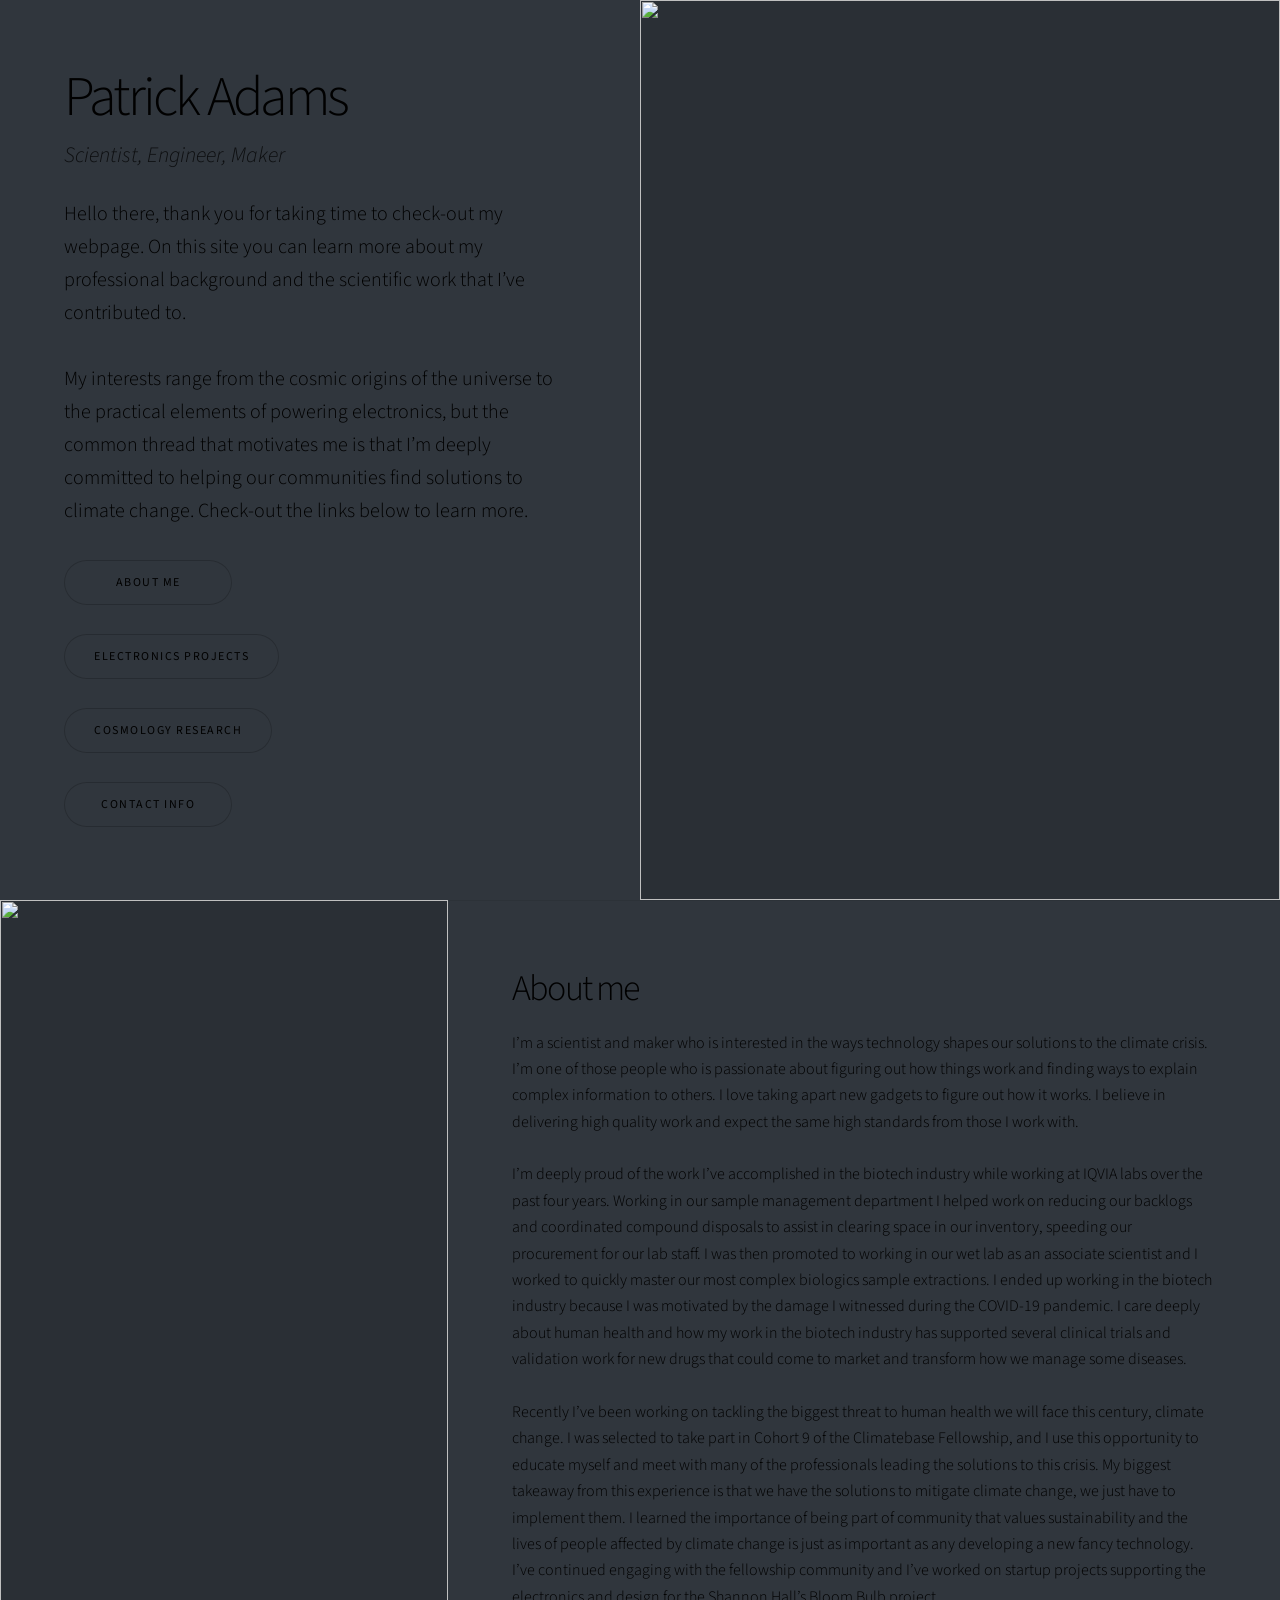
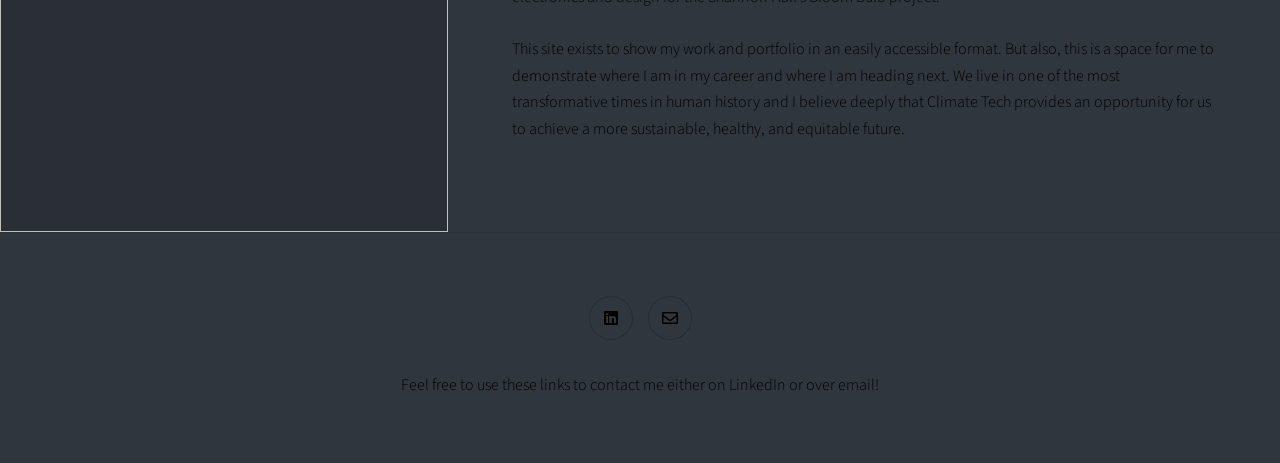
==== commit 52a77c7b: "Update index.html" ====
--- a/index.html
+++ b/index.html
@@ -15,7 +15,7 @@
 			<div id="wrapper" class="divided">
 
 				<!-- Main Intro Section -->
-					<section class="banner style1 orient-left content-align-left image-position-center fullscreen onload-image-fade-in onload-content-fade-right color7">
+					<section class="banner style1 orient-left content-align-left image-position-center fullscreen onload-image-fade-in onload-content-fade-right color1">
 						<div class="content">
 							<header>
 								<h1>Patrick Adams</h1>
@@ -36,7 +36,7 @@
 					</section>
 
 				<!-- About me section -->
-					<section class="spotlight style1 orient-right content-align-left image-position-center onscroll-image-fade-in color7" id="first">
+					<section class="spotlight style1 orient-right content-align-left image-position-center onscroll-image-fade-in color1" id="first">
 						<div class="content">
 							<header>
 								<h2 id="aboutme">About me</h2>
@@ -56,7 +56,7 @@
 						</div>
 					</section>
 	<!-- Footer -->
-	<footer class="wrapper style1 align-center color7">
+	<footer class="wrapper style1 align-center color1">
 		<div id="contact" class="inner">
 			<ul class="icons">
 				<li><a href="https://www.linkedin.com/in/patrick-adams-a5ba93146/" target="_blank" class="icon brands style2 fa-linkedin"><span class="label">LinkedIn</span></a></li>
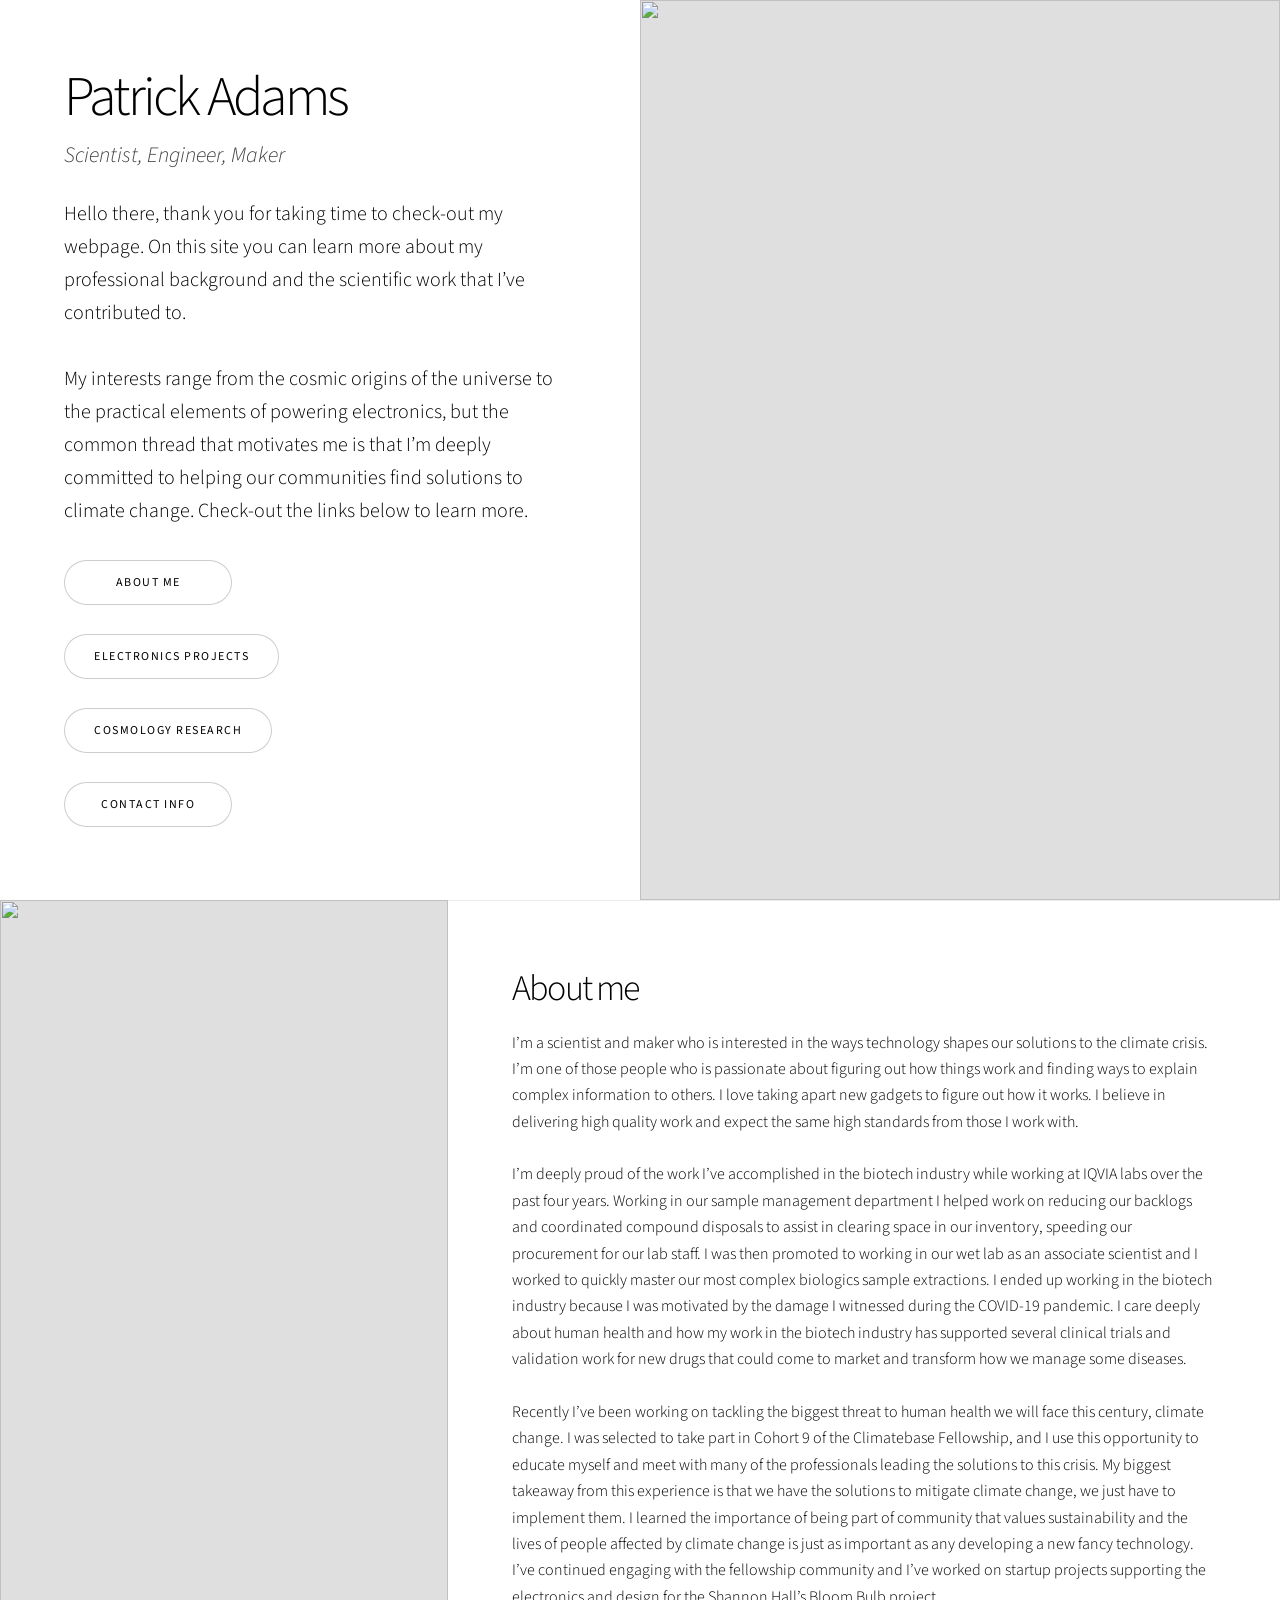
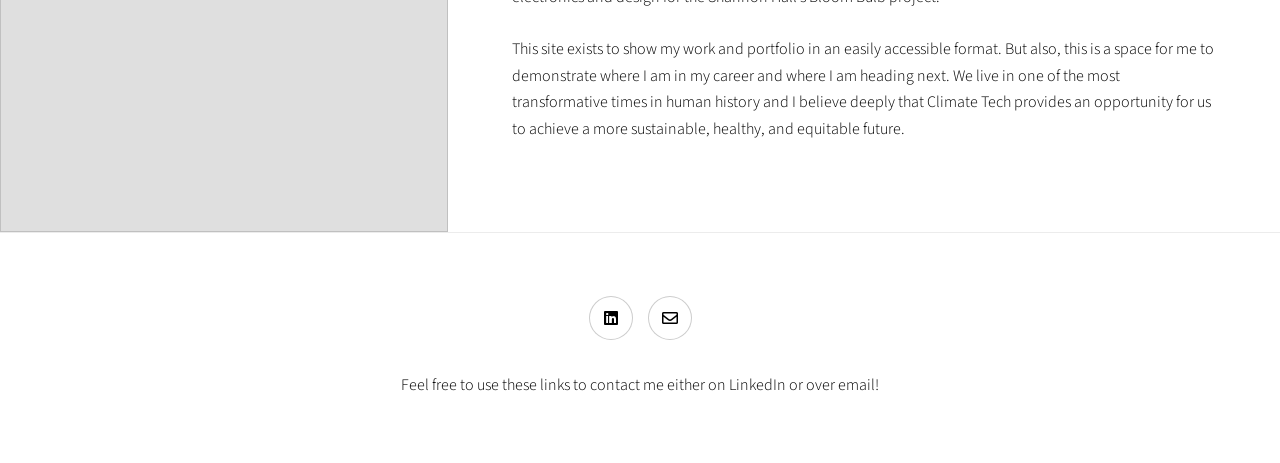
==== commit 328226f3: "Update index.html" ====
--- a/index.html
+++ b/index.html
@@ -15,7 +15,7 @@
 			<div id="wrapper" class="divided">
 
 				<!-- Main Intro Section -->
-					<section class="banner style1 orient-left content-align-left image-position-center fullscreen onload-image-fade-in onload-content-fade-right color1">
+					<section class="banner style1 orient-left content-align-left image-position-center fullscreen onload-image-fade-in onload-content-fade-right">
 						<div class="content">
 							<header>
 								<h1>Patrick Adams</h1>
@@ -36,7 +36,7 @@
 					</section>
 
 				<!-- About me section -->
-					<section class="spotlight style1 orient-right content-align-left image-position-center onscroll-image-fade-in color1" id="first">
+					<section class="spotlight style1 orient-right content-align-left image-position-center onscroll-image-fade-in" id="first">
 						<div class="content">
 							<header>
 								<h2 id="aboutme">About me</h2>
@@ -56,7 +56,7 @@
 						</div>
 					</section>
 	<!-- Footer -->
-	<footer class="wrapper style1 align-center color1">
+	<footer class="wrapper style1 align-center">
 		<div id="contact" class="inner">
 			<ul class="icons">
 				<li><a href="https://www.linkedin.com/in/patrick-adams-a5ba93146/" target="_blank" class="icon brands style2 fa-linkedin"><span class="label">LinkedIn</span></a></li>
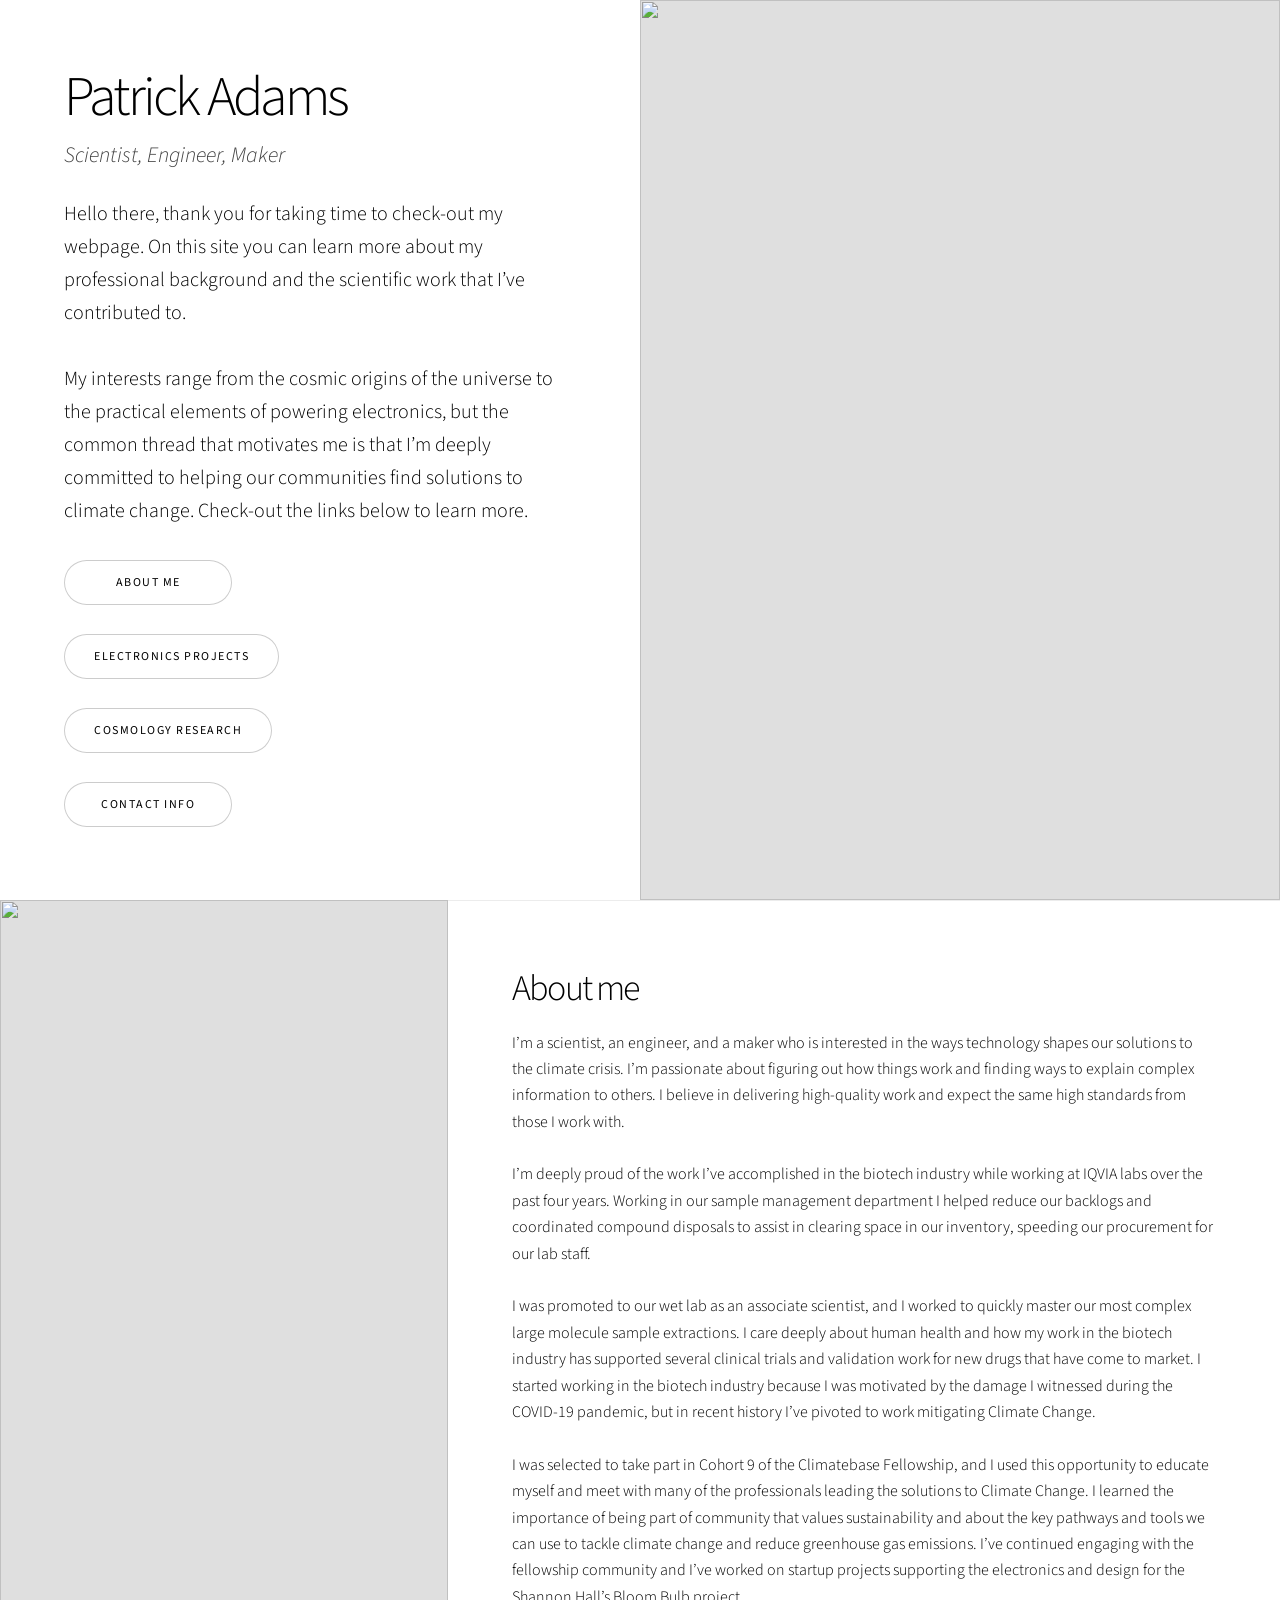
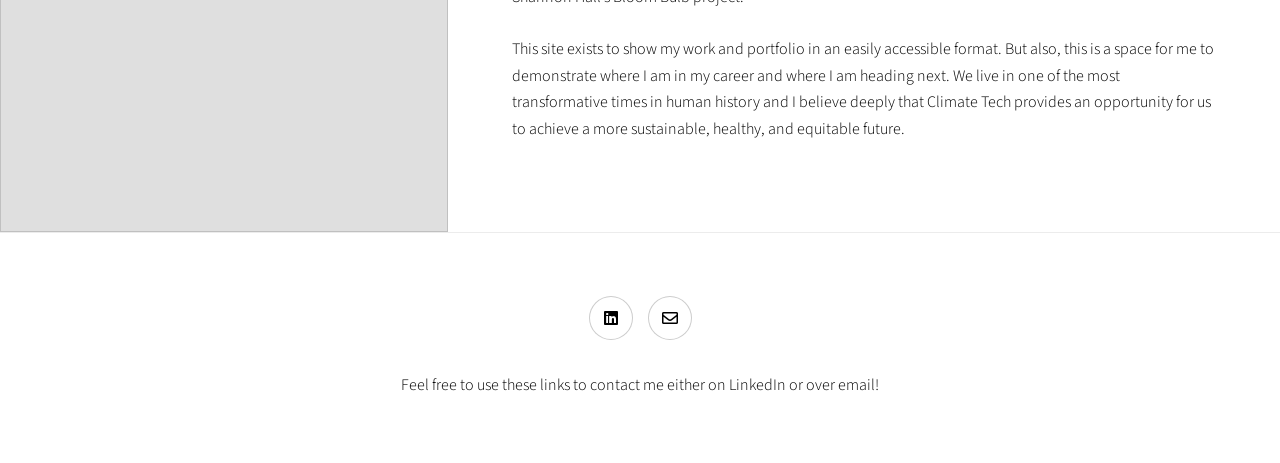
==== commit 9249afaa: "Update index.html" ====
--- a/index.html
+++ b/index.html
@@ -41,14 +41,17 @@
 							<header>
 								<h2 id="aboutme">About me</h2>
 							</header>
-								<p>I’m a scientist and maker who is interested in the ways technology shapes our solutions to the climate crisis. I’m one of those people who is passionate about figuring out how things work and finding ways to explain complex information to others. I love taking apart new gadgets to figure out how it works. I believe in delivering high quality work and expect the same high standards from those I work with. <br><br>
+								<p>I’m a scientist, an engineer, and a maker who is interested in the ways technology shapes our solutions to the climate crisis. I’m passionate about figuring out how things work and finding ways to explain complex information to others. I believe in delivering high-quality work and expect the same high standards from those I work with. <br><br>
 
-I’m deeply proud of the work I’ve accomplished in the biotech industry while working at IQVIA labs over the past four years. Working in our sample management department I helped work on reducing our backlogs and coordinated compound disposals to assist in clearing space in our inventory, speeding our procurement for our lab staff. I was then promoted to working in our wet lab as an associate scientist and I worked to quickly master our most complex biologics sample extractions. I ended up working in the biotech industry because I was motivated by the damage I witnessed during the COVID-19 pandemic. I care deeply about human health and how my work in the biotech industry has supported several clinical trials and validation work for new drugs that could come to market and transform how we manage some diseases.<br><br> 
+I’m deeply proud of the work I’ve accomplished in the biotech industry while working at IQVIA labs over the past four years. Working in our sample management department I helped reduce our backlogs and coordinated compound disposals to assist in clearing space in our inventory, speeding our procurement for our lab staff. <br><br>
 
-Recently I’ve been working on tackling the biggest threat to human health we will face this century, climate change. I was selected to take part in Cohort 9 of the Climatebase Fellowship, and I use this opportunity to educate myself and meet with many of the professionals leading the solutions to this crisis. My biggest takeaway from this experience is that we have the solutions to mitigate climate change, we just have to implement them. I learned the importance of being part of community that values sustainability and the lives of people affected by climate change is just as important as any developing a new fancy technology. I’ve continued engaging with the fellowship community and I’ve worked on startup projects supporting the electronics and design for the Shannon Hall’s Bloom Bulb project. <br><br>
+I was promoted to our wet lab as an associate scientist, and I worked to quickly master our most complex large molecule sample extractions. I care deeply about human health and how my work in the biotech industry has supported several clinical trials and validation work for new drugs that have come to market. I started working in the biotech industry because I was motivated by the damage I witnessed during the COVID-19 pandemic, but in recent history I’ve pivoted to work mitigating Climate Change. <br><br> 
 
-This site exists to show my work and portfolio in an easily accessible format. But also, this is a space for me to demonstrate where I am in my career and where I am heading next. We live in one of the most transformative times in human history and I believe deeply that Climate Tech provides an opportunity for us to achieve a more sustainable, healthy, and equitable future.<br><br>
+I was selected to take part in Cohort 9 of the Climatebase Fellowship, and I used this opportunity to educate myself and meet with many of the professionals leading the solutions to Climate Change. I learned the importance of being part of community that values sustainability and about the key pathways and tools we can use to tackle climate change and reduce greenhouse gas emissions. I’ve continued engaging with the fellowship community and I’ve worked on startup projects supporting the electronics and design for the Shannon Hall’s Bloom Bulb project. <br><br>
+
+This site exists to show my work and portfolio in an easily accessible format. But also, this is a space for me to demonstrate where I am in my career and where I am heading next. We live in one of the most transformative times in human history and I believe deeply that Climate Tech provides an opportunity for us to achieve a more sustainable, healthy, and equitable future. <br><br>
 </p>
+
 							
 						</div>
 						<div class="image">
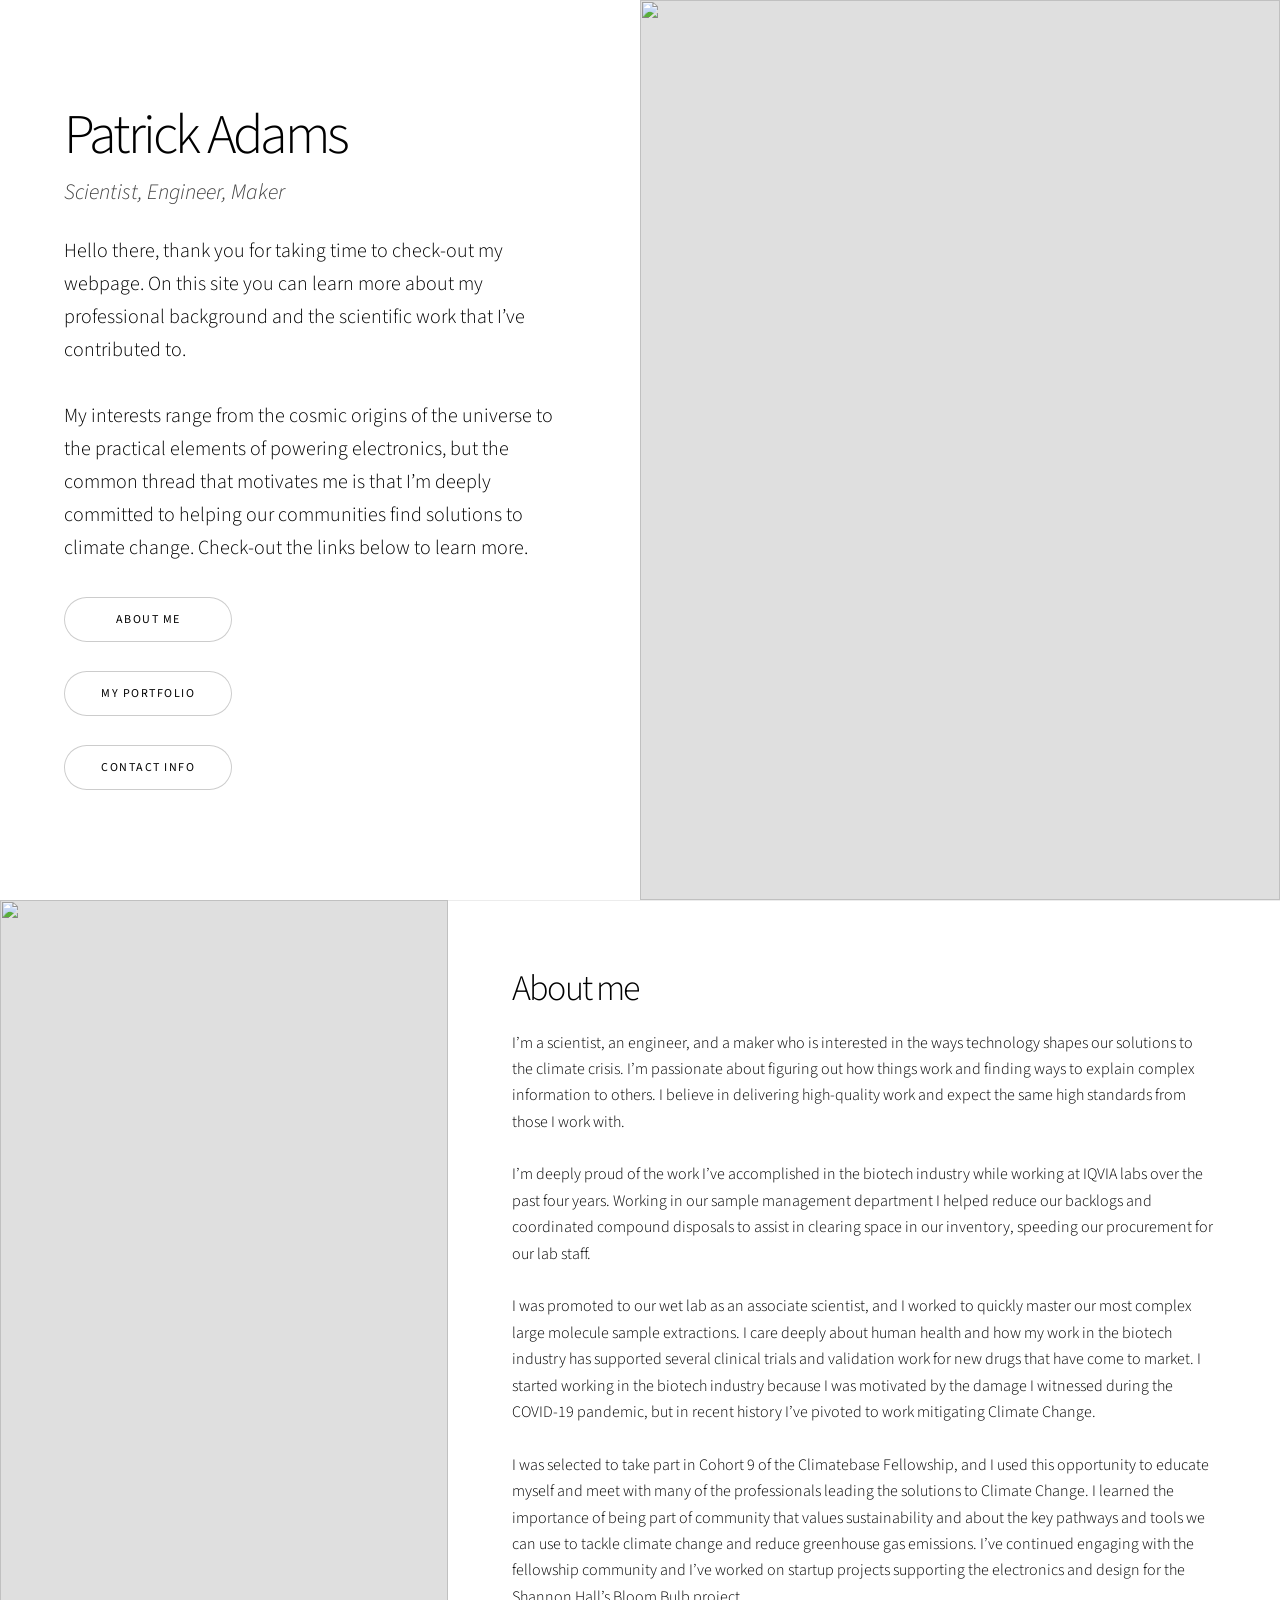
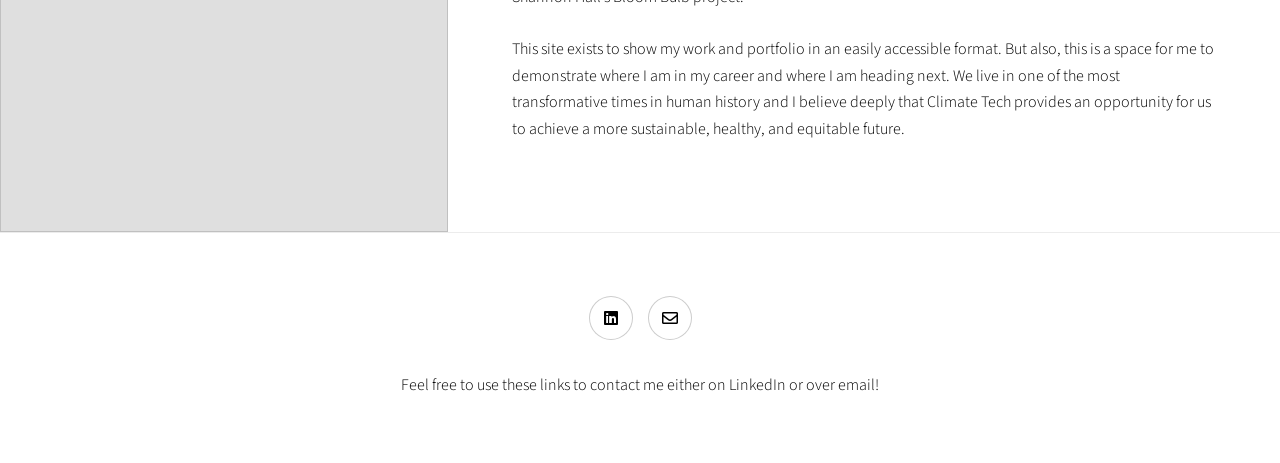
==== commit 3df7b959: "Update index.html" ====
--- a/index.html
+++ b/index.html
@@ -25,8 +25,10 @@
 								My interests range from the cosmic origins of the universe to the practical elements of powering electronics, but the common thread that motivates me is that I’m deeply committed to helping our communities find solutions to climate change. Check-out the links below to learn more.</p>
 							<ul class="actions stacked">
 								<li> <a href="#aboutme" class="button big wide smooth-scroll-middle">About Me</a></li>
-								<li> <a href="./electronics.html" class="button big wide smooth-scroll-middle">Electronics Projects</a> </li>
+								<li> <a href="./electronics.html" class="button big wide smooth-scroll-middle">My Portfolio</a> </li>
+								<!--
 								<li> <a href="./cosmology.html" class="button big wide smooth-scroll-middle">Cosmology Research</a> </li>
+								-->
 								<li> <a href="#contact" class="button big wide smooth-scroll-middle">Contact Info</a></li>
 							</ul>
 						</div>
